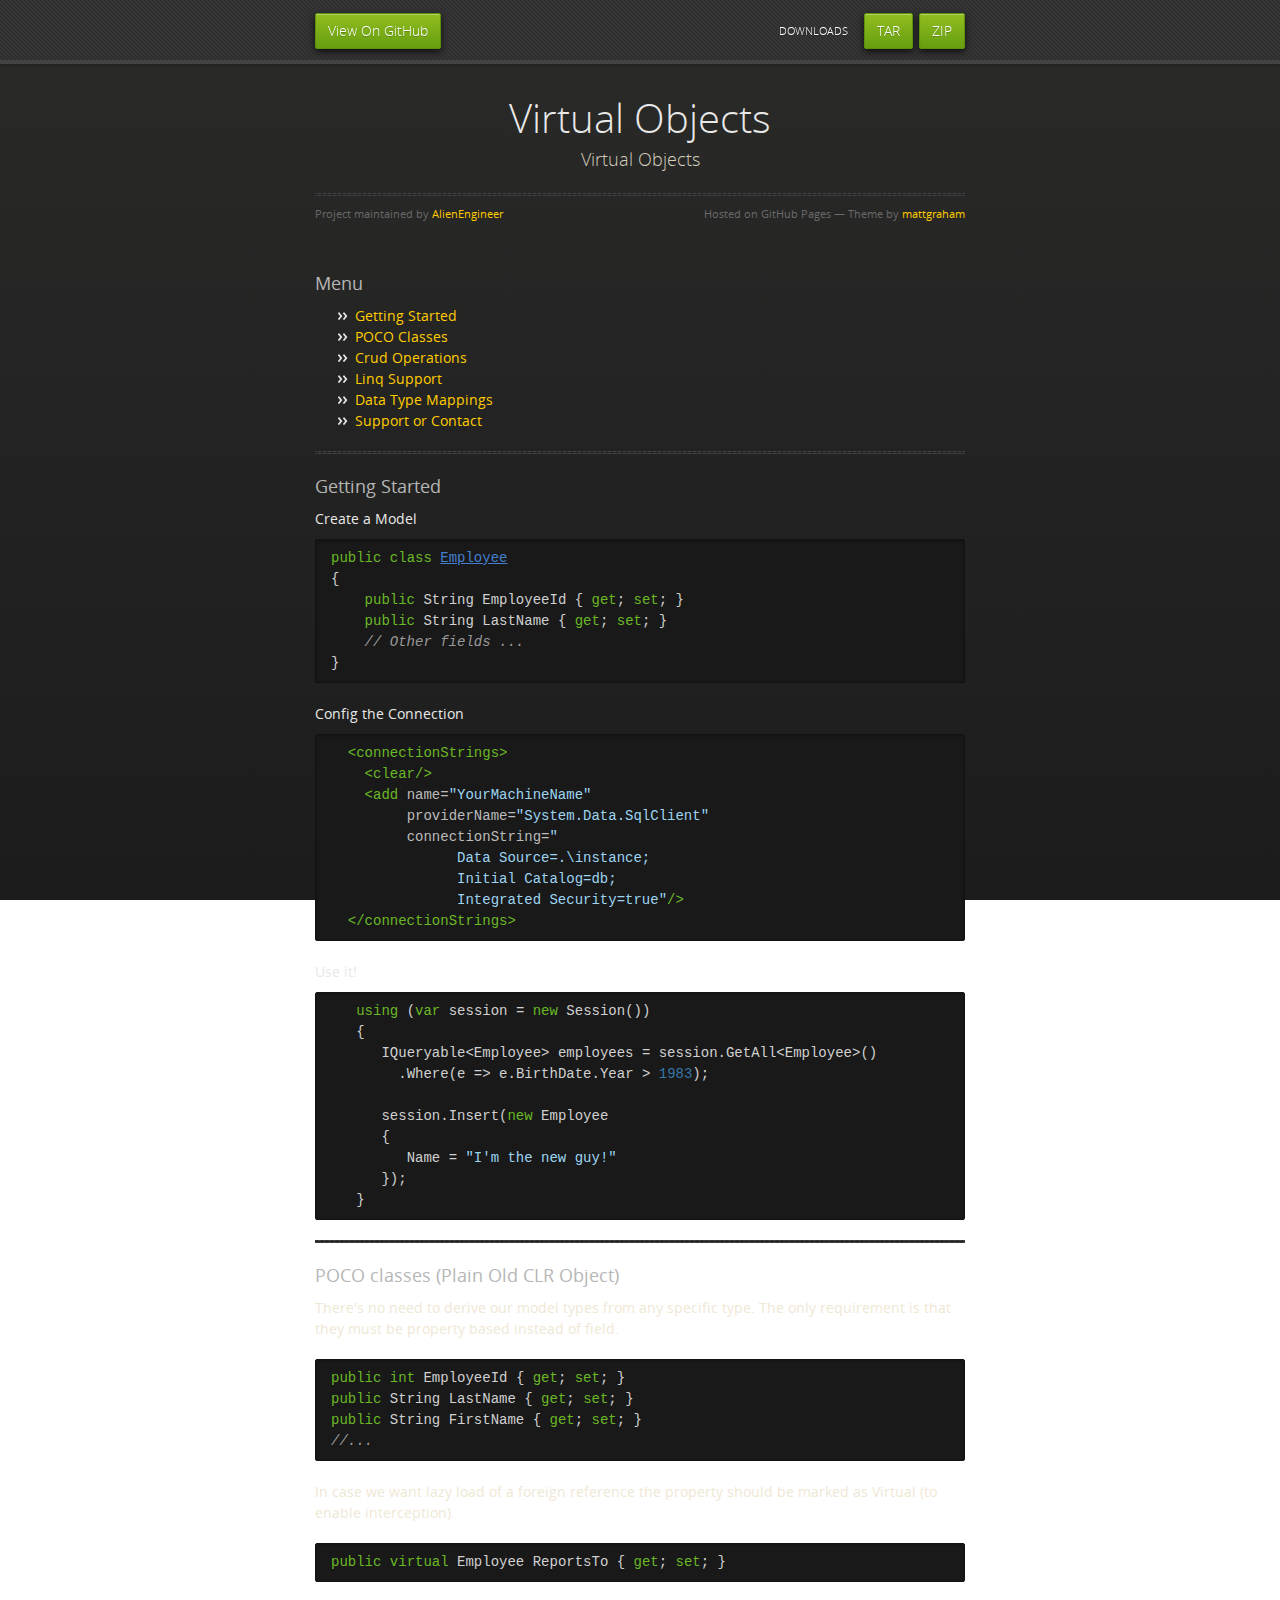
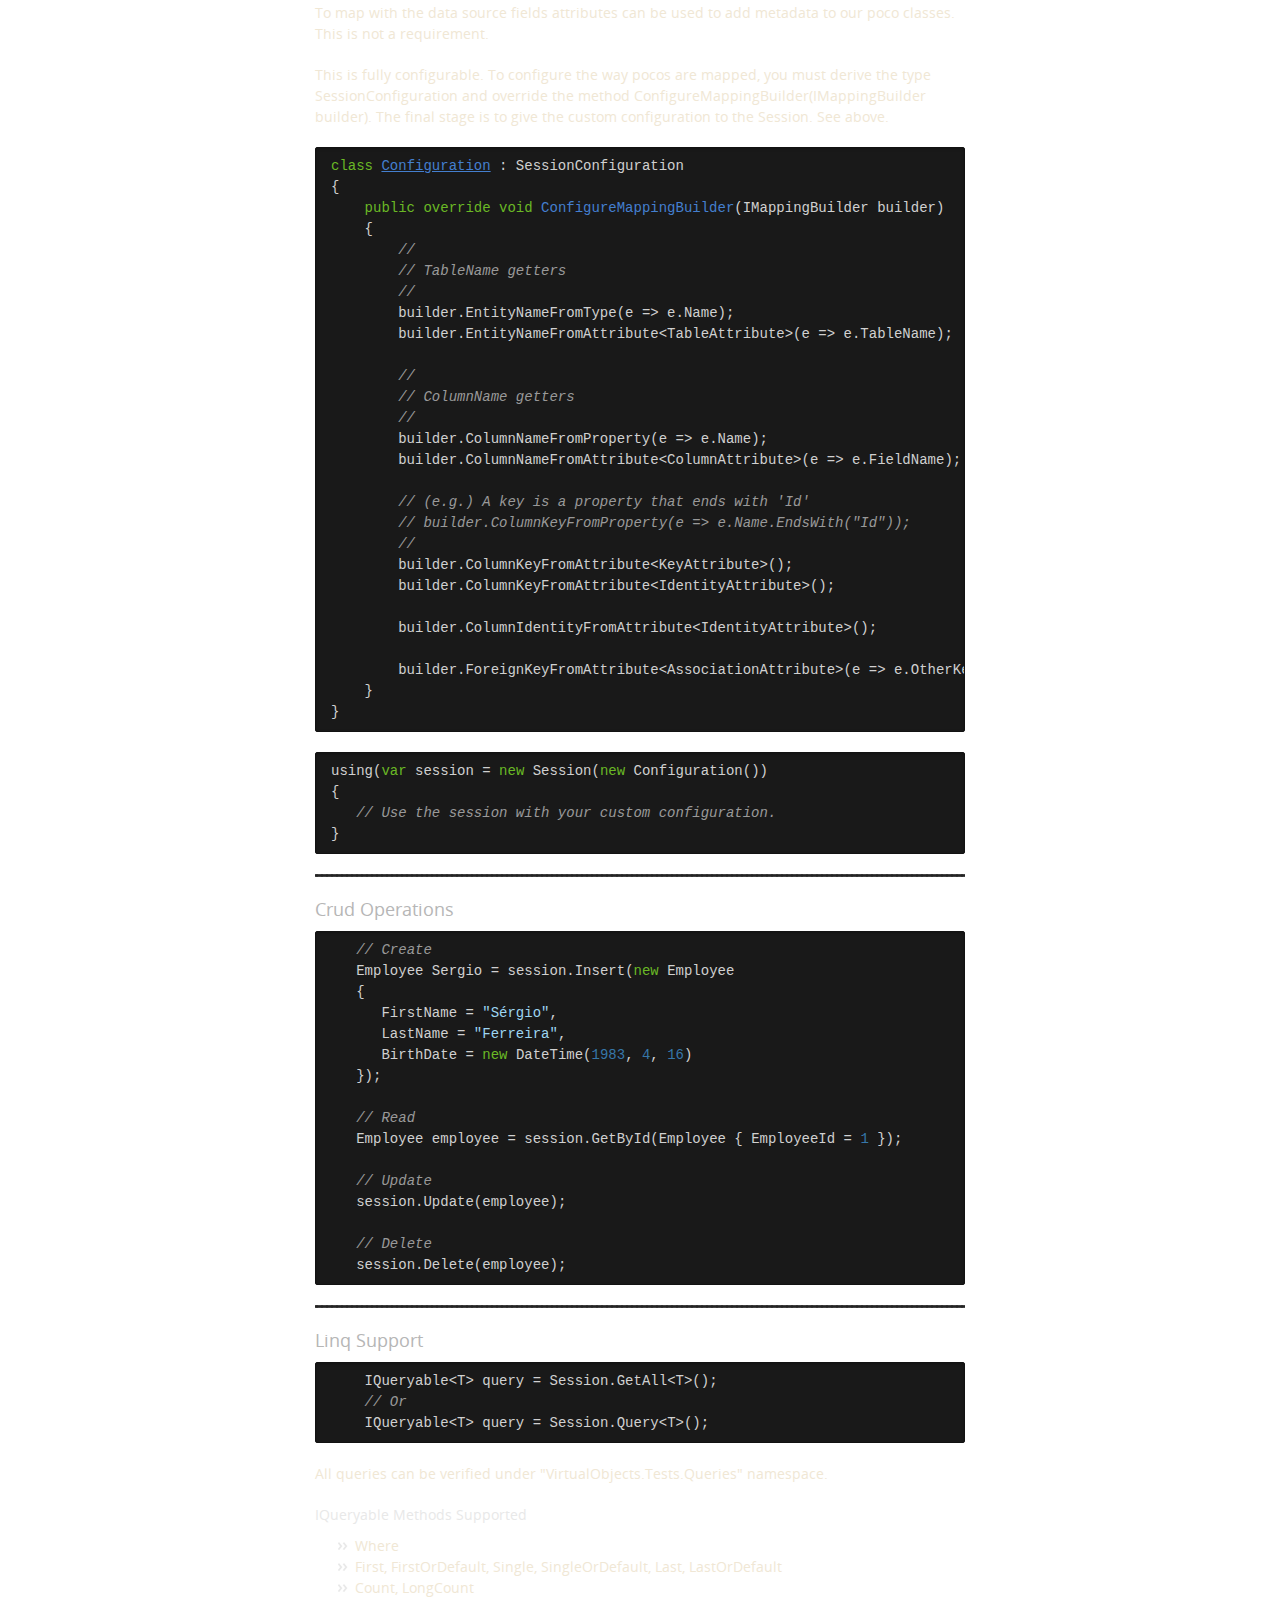
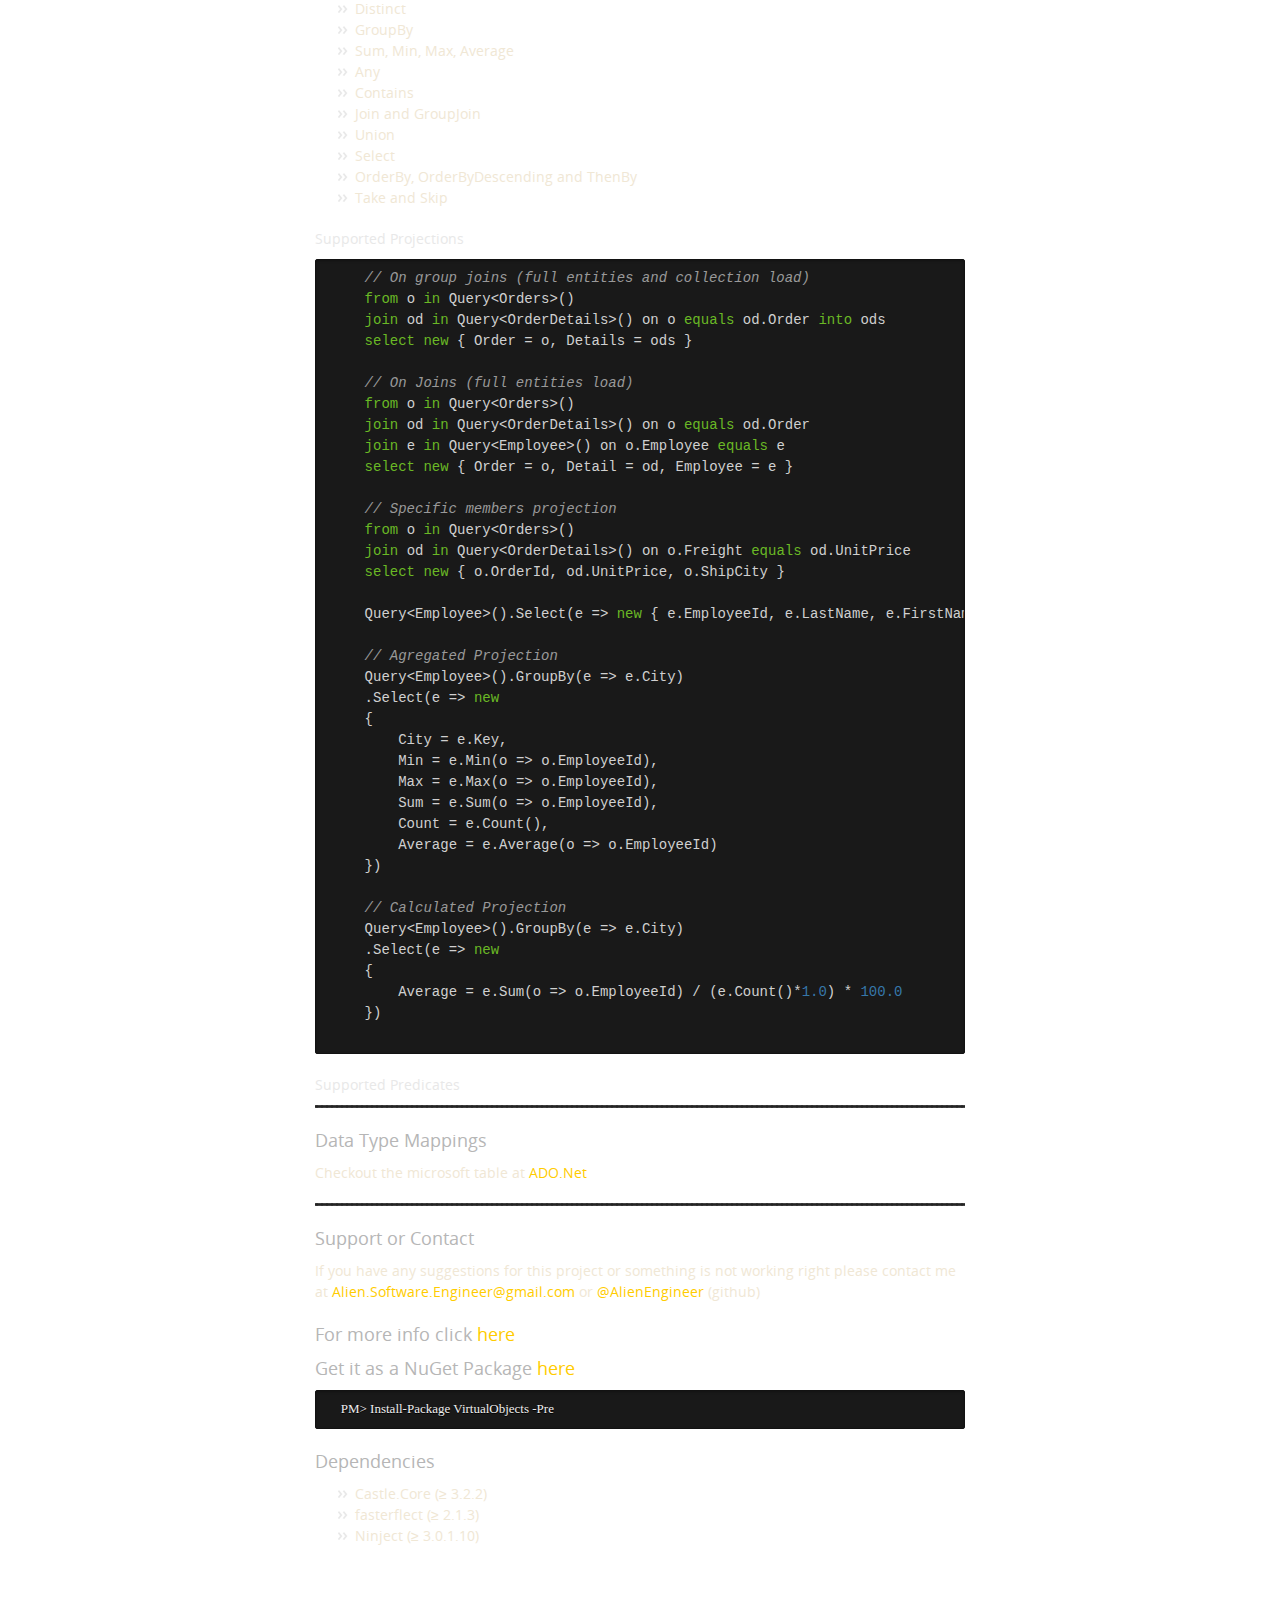
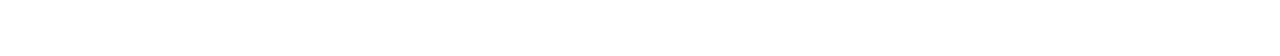
==== index.html @ cbb05847 "Create gh-pages branch via GitHub" ====
<!doctype html>
<html>
  <head>
    <meta charset="utf-8">
    <meta http-equiv="X-UA-Compatible" content="chrome=1">
    <title>Virtual Objects by AlienEngineer</title>
    <link rel="stylesheet" href="stylesheets/styles.css">
    <link rel="stylesheet" href="stylesheets/pygment_trac.css">
    <script src="https://ajax.googleapis.com/ajax/libs/jquery/1.7.1/jquery.min.js"></script>
    <script src="javascripts/respond.js"></script>
    <!--[if lt IE 9]>
      <script src="//html5shiv.googlecode.com/svn/trunk/html5.js"></script>
    <![endif]-->
    <!--[if lt IE 8]>
    <link rel="stylesheet" href="stylesheets/ie.css">
    <![endif]-->
    <meta name="viewport" content="width=device-width, initial-scale=1, user-scalable=no">

  </head>
  <body>
      <div id="header">
        <nav>
          <li class="fork"><a href="https://github.com/AlienEngineer/VirtualObjects">View On GitHub</a></li>
          <li class="downloads"><a href="https://github.com/AlienEngineer/VirtualObjects/zipball/master">ZIP</a></li>
          <li class="downloads"><a href="https://github.com/AlienEngineer/VirtualObjects/tarball/master">TAR</a></li>
          <li class="title">DOWNLOADS</li>
        </nav>
      </div><!-- end header -->

    <div class="wrapper">

      <section>
        <div id="title">
          <h1>Virtual Objects</h1>
          <p>Virtual Objects</p>
          <hr>
          <span class="credits left">Project maintained by <a href="https://github.com/AlienEngineer">AlienEngineer</a></span>
          <span class="credits right">Hosted on GitHub Pages &mdash; Theme by <a href="https://twitter.com/michigangraham">mattgraham</a></span>
        </div>

        <h3>
<a name="menu" class="anchor" href="#menu"><span class="octicon octicon-link"></span></a>Menu</h3>

<ul>
<li><a href="#getting-started">Getting Started</a></li>
<li><a href="#poco-classes-plain-old-clr-object">POCO Classes</a></li>
<li><a href="#crud-operations">Crud Operations</a></li>
<li><a href="#linq-support">Linq Support</a></li>
<li><a href="#data-type-mappings">Data Type Mappings</a></li>
<li><a href="#support-or-contact">Support or Contact</a></li>
</ul><hr><h3>
<a name="getting-started" class="anchor" href="#getting-started"><span class="octicon octicon-link"></span></a>Getting Started</h3>

<h4>
<a name="create-a-model" class="anchor" href="#create-a-model"><span class="octicon octicon-link"></span></a>Create a Model</h4>

<div class="highlight highlight-C#"><pre><span class="k">public</span> <span class="k">class</span> <span class="nc">Employee</span> 
<span class="p">{</span>
    <span class="k">public</span> <span class="n">String</span> <span class="n">EmployeeId</span> <span class="p">{</span> <span class="k">get</span><span class="p">;</span> <span class="k">set</span><span class="p">;</span> <span class="p">}</span>
    <span class="k">public</span> <span class="n">String</span> <span class="n">LastName</span> <span class="p">{</span> <span class="k">get</span><span class="p">;</span> <span class="k">set</span><span class="p">;</span> <span class="p">}</span>
    <span class="c1">// Other fields ...</span>
<span class="p">}</span>
</pre></div>

<h4>
<a name="config-the-connection" class="anchor" href="#config-the-connection"><span class="octicon octicon-link"></span></a>Config the Connection</h4>

<div class="highlight highlight-XML"><pre>  <span class="nt">&lt;connectionStrings&gt;</span>
    <span class="nt">&lt;clear/&gt;</span>
    <span class="nt">&lt;add</span> <span class="na">name=</span><span class="s">"YourMachineName"</span> 
         <span class="na">providerName=</span><span class="s">"System.Data.SqlClient"</span> 
         <span class="na">connectionString=</span><span class="s">"</span>
<span class="s">               Data Source=.\instance;</span>
<span class="s">               Initial Catalog=db;</span>
<span class="s">               Integrated Security=true"</span><span class="nt">/&gt;</span>
  <span class="nt">&lt;/connectionStrings&gt;</span>
</pre></div>

<h4>
<a name="use-it" class="anchor" href="#use-it"><span class="octicon octicon-link"></span></a>Use it!</h4>

<div class="highlight highlight-C#"><pre>   <span class="k">using</span> <span class="p">(</span><span class="kt">var</span> <span class="n">session</span> <span class="p">=</span> <span class="k">new</span> <span class="n">Session</span><span class="p">())</span>
   <span class="p">{</span>
      <span class="n">IQueryable</span><span class="p">&lt;</span><span class="n">Employee</span><span class="p">&gt;</span> <span class="n">employees</span> <span class="p">=</span> <span class="n">session</span><span class="p">.</span><span class="n">GetAll</span><span class="p">&lt;</span><span class="n">Employee</span><span class="p">&gt;()</span>
        <span class="p">.</span><span class="n">Where</span><span class="p">(</span><span class="n">e</span> <span class="p">=&gt;</span> <span class="n">e</span><span class="p">.</span><span class="n">BirthDate</span><span class="p">.</span><span class="n">Year</span> <span class="p">&gt;</span> <span class="m">1983</span><span class="p">);</span>

      <span class="n">session</span><span class="p">.</span><span class="n">Insert</span><span class="p">(</span><span class="k">new</span> <span class="n">Employee</span> 
      <span class="p">{</span>
         <span class="n">Name</span> <span class="p">=</span> <span class="s">"I'm the new guy!"</span>
      <span class="p">});</span>
   <span class="p">}</span>
</pre></div>

<hr><h3>
<a name="poco-classes-plain-old-clr-object" class="anchor" href="#poco-classes-plain-old-clr-object"><span class="octicon octicon-link"></span></a>POCO classes (Plain Old CLR Object)</h3>

<p>There's no need to derive our model types from any specific type. The only requirement is that they must be property based instead of field.</p>

<div class="highlight highlight-C#"><pre><span class="k">public</span> <span class="kt">int</span> <span class="n">EmployeeId</span> <span class="p">{</span> <span class="k">get</span><span class="p">;</span> <span class="k">set</span><span class="p">;</span> <span class="p">}</span>
<span class="k">public</span> <span class="n">String</span> <span class="n">LastName</span> <span class="p">{</span> <span class="k">get</span><span class="p">;</span> <span class="k">set</span><span class="p">;</span> <span class="p">}</span>
<span class="k">public</span> <span class="n">String</span> <span class="n">FirstName</span> <span class="p">{</span> <span class="k">get</span><span class="p">;</span> <span class="k">set</span><span class="p">;</span> <span class="p">}</span>
<span class="c1">//...</span>
</pre></div>

<p>In case we want lazy load of a foreign reference the property should be marked as Virtual (to enable interception).</p>

<div class="highlight highlight-C#"><pre><span class="k">public</span> <span class="k">virtual</span> <span class="n">Employee</span> <span class="n">ReportsTo</span> <span class="p">{</span> <span class="k">get</span><span class="p">;</span> <span class="k">set</span><span class="p">;</span> <span class="p">}</span>
</pre></div>

<p>To map with the data source fields attributes can be used to add metadata to our poco classes. This is not a requirement.</p>

<p>This is fully configurable. To configure the way pocos are mapped, you must derive the type SessionConfiguration and override the method ConfigureMappingBuilder(IMappingBuilder builder). The final stage is to give the custom configuration to the Session. See above.</p>

<div class="highlight highlight-C#"><pre><span class="k">class</span> <span class="nc">Configuration</span> <span class="p">:</span> <span class="n">SessionConfiguration</span>
<span class="p">{</span>    
    <span class="k">public</span> <span class="k">override</span> <span class="k">void</span> <span class="nf">ConfigureMappingBuilder</span><span class="p">(</span><span class="n">IMappingBuilder</span> <span class="n">builder</span><span class="p">)</span>
    <span class="p">{</span>
        <span class="c1">//</span>
        <span class="c1">// TableName getters</span>
        <span class="c1">//</span>
        <span class="n">builder</span><span class="p">.</span><span class="n">EntityNameFromType</span><span class="p">(</span><span class="n">e</span> <span class="p">=&gt;</span> <span class="n">e</span><span class="p">.</span><span class="n">Name</span><span class="p">);</span>
        <span class="n">builder</span><span class="p">.</span><span class="n">EntityNameFromAttribute</span><span class="p">&lt;</span><span class="n">TableAttribute</span><span class="p">&gt;(</span><span class="n">e</span> <span class="p">=&gt;</span> <span class="n">e</span><span class="p">.</span><span class="n">TableName</span><span class="p">);</span>

        <span class="c1">//</span>
        <span class="c1">// ColumnName getters</span>
        <span class="c1">//</span>
        <span class="n">builder</span><span class="p">.</span><span class="n">ColumnNameFromProperty</span><span class="p">(</span><span class="n">e</span> <span class="p">=&gt;</span> <span class="n">e</span><span class="p">.</span><span class="n">Name</span><span class="p">);</span>
        <span class="n">builder</span><span class="p">.</span><span class="n">ColumnNameFromAttribute</span><span class="p">&lt;</span><span class="n">ColumnAttribute</span><span class="p">&gt;(</span><span class="n">e</span> <span class="p">=&gt;</span> <span class="n">e</span><span class="p">.</span><span class="n">FieldName</span><span class="p">);</span>

        <span class="c1">// (e.g.) A key is a property that ends with 'Id'</span>
        <span class="c1">// builder.ColumnKeyFromProperty(e =&gt; e.Name.EndsWith("Id"));</span>
        <span class="c1">//</span>
        <span class="n">builder</span><span class="p">.</span><span class="n">ColumnKeyFromAttribute</span><span class="p">&lt;</span><span class="n">KeyAttribute</span><span class="p">&gt;();</span>
        <span class="n">builder</span><span class="p">.</span><span class="n">ColumnKeyFromAttribute</span><span class="p">&lt;</span><span class="n">IdentityAttribute</span><span class="p">&gt;();</span>

        <span class="n">builder</span><span class="p">.</span><span class="n">ColumnIdentityFromAttribute</span><span class="p">&lt;</span><span class="n">IdentityAttribute</span><span class="p">&gt;();</span>

        <span class="n">builder</span><span class="p">.</span><span class="n">ForeignKeyFromAttribute</span><span class="p">&lt;</span><span class="n">AssociationAttribute</span><span class="p">&gt;(</span><span class="n">e</span> <span class="p">=&gt;</span> <span class="n">e</span><span class="p">.</span><span class="n">OtherKey</span><span class="p">);</span>
    <span class="p">}</span>
<span class="p">}</span>
</pre></div>

<div class="highlight highlight-C#"><pre><span class="n">using</span><span class="p">(</span><span class="kt">var</span> <span class="n">session</span> <span class="p">=</span> <span class="k">new</span> <span class="n">Session</span><span class="p">(</span><span class="k">new</span> <span class="n">Configuration</span><span class="p">())</span>
<span class="p">{</span>
   <span class="c1">// Use the session with your custom configuration.</span>
<span class="p">}</span>
</pre></div>

<hr><h3>
<a name="crud-operations" class="anchor" href="#crud-operations"><span class="octicon octicon-link"></span></a>Crud Operations</h3>

<div class="highlight highlight-C#"><pre>   <span class="c1">// Create</span>
   <span class="n">Employee</span> <span class="n">Sergio</span> <span class="p">=</span> <span class="n">session</span><span class="p">.</span><span class="n">Insert</span><span class="p">(</span><span class="k">new</span> <span class="n">Employee</span> 
   <span class="p">{</span>
      <span class="n">FirstName</span> <span class="p">=</span> <span class="s">"Sérgio"</span><span class="p">,</span>
      <span class="n">LastName</span> <span class="p">=</span> <span class="s">"Ferreira"</span><span class="p">,</span>
      <span class="n">BirthDate</span> <span class="p">=</span> <span class="k">new</span> <span class="n">DateTime</span><span class="p">(</span><span class="m">1983</span><span class="p">,</span> <span class="m">4</span><span class="p">,</span> <span class="m">16</span><span class="p">)</span>
   <span class="p">});</span>   

   <span class="c1">// Read</span>
   <span class="n">Employee</span> <span class="n">employee</span> <span class="p">=</span> <span class="n">session</span><span class="p">.</span><span class="n">GetById</span><span class="p">(</span><span class="n">Employee</span> <span class="p">{</span> <span class="n">EmployeeId</span> <span class="p">=</span> <span class="m">1</span> <span class="p">});</span>

   <span class="c1">// Update</span>
   <span class="n">session</span><span class="p">.</span><span class="n">Update</span><span class="p">(</span><span class="n">employee</span><span class="p">);</span>

   <span class="c1">// Delete</span>
   <span class="n">session</span><span class="p">.</span><span class="n">Delete</span><span class="p">(</span><span class="n">employee</span><span class="p">);</span>
</pre></div>

<hr><h3>
<a name="linq-support" class="anchor" href="#linq-support"><span class="octicon octicon-link"></span></a>Linq Support</h3>

<div class="highlight highlight-C#"><pre>    <span class="n">IQueryable</span><span class="p">&lt;</span><span class="n">T</span><span class="p">&gt;</span> <span class="n">query</span> <span class="p">=</span> <span class="n">Session</span><span class="p">.</span><span class="n">GetAll</span><span class="p">&lt;</span><span class="n">T</span><span class="p">&gt;();</span>
    <span class="c1">// Or</span>
    <span class="n">IQueryable</span><span class="p">&lt;</span><span class="n">T</span><span class="p">&gt;</span> <span class="n">query</span> <span class="p">=</span> <span class="n">Session</span><span class="p">.</span><span class="n">Query</span><span class="p">&lt;</span><span class="n">T</span><span class="p">&gt;();</span>
</pre></div>

<p>All queries can be verified under "VirtualObjects.Tests.Queries" namespace.</p>

<h4>
<a name="iqueryable-methods-supported" class="anchor" href="#iqueryable-methods-supported"><span class="octicon octicon-link"></span></a>IQueryable Methods Supported</h4>

<ul>
<li>Where</li>
<li>First, FirstOrDefault, Single, SingleOrDefault, Last, LastOrDefault</li>
<li>Count, LongCount</li>
<li>Distinct</li>
<li>GroupBy</li>
<li>Sum, Min, Max, Average</li>
<li>Any</li>
<li>Contains</li>
<li>Join and GroupJoin</li>
<li>Union</li>
<li>Select</li>
<li>OrderBy, OrderByDescending and ThenBy</li>
<li>Take and Skip</li>
</ul><h4>
<a name="supported-projections" class="anchor" href="#supported-projections"><span class="octicon octicon-link"></span></a>Supported Projections</h4>

<div class="highlight highlight-C#"><pre>    <span class="c1">// On group joins (full entities and collection load)</span>
    <span class="k">from</span> <span class="n">o</span> <span class="k">in</span> <span class="n">Query</span><span class="p">&lt;</span><span class="n">Orders</span><span class="p">&gt;()</span>
    <span class="k">join</span> <span class="n">od</span> <span class="k">in</span> <span class="n">Query</span><span class="p">&lt;</span><span class="n">OrderDetails</span><span class="p">&gt;()</span> <span class="n">on</span> <span class="n">o</span> <span class="k">equals</span> <span class="n">od</span><span class="p">.</span><span class="n">Order</span> <span class="k">into</span> <span class="n">ods</span>
    <span class="k">select</span> <span class="k">new</span> <span class="p">{</span> <span class="n">Order</span> <span class="p">=</span> <span class="n">o</span><span class="p">,</span> <span class="n">Details</span> <span class="p">=</span> <span class="n">ods</span> <span class="p">}</span>

    <span class="c1">// On Joins (full entities load)</span>
    <span class="k">from</span> <span class="n">o</span> <span class="k">in</span> <span class="n">Query</span><span class="p">&lt;</span><span class="n">Orders</span><span class="p">&gt;()</span>
    <span class="k">join</span> <span class="n">od</span> <span class="k">in</span> <span class="n">Query</span><span class="p">&lt;</span><span class="n">OrderDetails</span><span class="p">&gt;()</span> <span class="n">on</span> <span class="n">o</span> <span class="k">equals</span> <span class="n">od</span><span class="p">.</span><span class="n">Order</span>
    <span class="k">join</span> <span class="n">e</span> <span class="k">in</span> <span class="n">Query</span><span class="p">&lt;</span><span class="n">Employee</span><span class="p">&gt;()</span> <span class="n">on</span> <span class="n">o</span><span class="p">.</span><span class="n">Employee</span> <span class="k">equals</span> <span class="n">e</span>
    <span class="k">select</span> <span class="k">new</span> <span class="p">{</span> <span class="n">Order</span> <span class="p">=</span> <span class="n">o</span><span class="p">,</span> <span class="n">Detail</span> <span class="p">=</span> <span class="n">od</span><span class="p">,</span> <span class="n">Employee</span> <span class="p">=</span> <span class="n">e</span> <span class="p">}</span>

    <span class="c1">// Specific members projection</span>
    <span class="k">from</span> <span class="n">o</span> <span class="k">in</span> <span class="n">Query</span><span class="p">&lt;</span><span class="n">Orders</span><span class="p">&gt;()</span>
    <span class="k">join</span> <span class="n">od</span> <span class="k">in</span> <span class="n">Query</span><span class="p">&lt;</span><span class="n">OrderDetails</span><span class="p">&gt;()</span> <span class="n">on</span> <span class="n">o</span><span class="p">.</span><span class="n">Freight</span> <span class="k">equals</span> <span class="n">od</span><span class="p">.</span><span class="n">UnitPrice</span>
    <span class="k">select</span> <span class="k">new</span> <span class="p">{</span> <span class="n">o</span><span class="p">.</span><span class="n">OrderId</span><span class="p">,</span> <span class="n">od</span><span class="p">.</span><span class="n">UnitPrice</span><span class="p">,</span> <span class="n">o</span><span class="p">.</span><span class="n">ShipCity</span> <span class="p">}</span>

    <span class="n">Query</span><span class="p">&lt;</span><span class="n">Employee</span><span class="p">&gt;().</span><span class="n">Select</span><span class="p">(</span><span class="n">e</span> <span class="p">=&gt;</span> <span class="k">new</span> <span class="p">{</span> <span class="n">e</span><span class="p">.</span><span class="n">EmployeeId</span><span class="p">,</span> <span class="n">e</span><span class="p">.</span><span class="n">LastName</span><span class="p">,</span> <span class="n">e</span><span class="p">.</span><span class="n">FirstName</span> <span class="p">})</span>

    <span class="c1">// Agregated Projection</span>
    <span class="n">Query</span><span class="p">&lt;</span><span class="n">Employee</span><span class="p">&gt;().</span><span class="n">GroupBy</span><span class="p">(</span><span class="n">e</span> <span class="p">=&gt;</span> <span class="n">e</span><span class="p">.</span><span class="n">City</span><span class="p">)</span>
    <span class="p">.</span><span class="n">Select</span><span class="p">(</span><span class="n">e</span> <span class="p">=&gt;</span> <span class="k">new</span>
    <span class="p">{</span>
        <span class="n">City</span> <span class="p">=</span> <span class="n">e</span><span class="p">.</span><span class="n">Key</span><span class="p">,</span> 
        <span class="n">Min</span> <span class="p">=</span> <span class="n">e</span><span class="p">.</span><span class="n">Min</span><span class="p">(</span><span class="n">o</span> <span class="p">=&gt;</span> <span class="n">o</span><span class="p">.</span><span class="n">EmployeeId</span><span class="p">),</span>
        <span class="n">Max</span> <span class="p">=</span> <span class="n">e</span><span class="p">.</span><span class="n">Max</span><span class="p">(</span><span class="n">o</span> <span class="p">=&gt;</span> <span class="n">o</span><span class="p">.</span><span class="n">EmployeeId</span><span class="p">),</span>
        <span class="n">Sum</span> <span class="p">=</span> <span class="n">e</span><span class="p">.</span><span class="n">Sum</span><span class="p">(</span><span class="n">o</span> <span class="p">=&gt;</span> <span class="n">o</span><span class="p">.</span><span class="n">EmployeeId</span><span class="p">),</span>
        <span class="n">Count</span> <span class="p">=</span> <span class="n">e</span><span class="p">.</span><span class="n">Count</span><span class="p">(),</span>
        <span class="n">Average</span> <span class="p">=</span> <span class="n">e</span><span class="p">.</span><span class="n">Average</span><span class="p">(</span><span class="n">o</span> <span class="p">=&gt;</span> <span class="n">o</span><span class="p">.</span><span class="n">EmployeeId</span><span class="p">)</span>
    <span class="p">})</span>

    <span class="c1">// Calculated Projection</span>
    <span class="n">Query</span><span class="p">&lt;</span><span class="n">Employee</span><span class="p">&gt;().</span><span class="n">GroupBy</span><span class="p">(</span><span class="n">e</span> <span class="p">=&gt;</span> <span class="n">e</span><span class="p">.</span><span class="n">City</span><span class="p">)</span>
    <span class="p">.</span><span class="n">Select</span><span class="p">(</span><span class="n">e</span> <span class="p">=&gt;</span> <span class="k">new</span>
    <span class="p">{</span>
        <span class="n">Average</span> <span class="p">=</span> <span class="n">e</span><span class="p">.</span><span class="n">Sum</span><span class="p">(</span><span class="n">o</span> <span class="p">=&gt;</span> <span class="n">o</span><span class="p">.</span><span class="n">EmployeeId</span><span class="p">)</span> <span class="p">/</span> <span class="p">(</span><span class="n">e</span><span class="p">.</span><span class="n">Count</span><span class="p">()*</span><span class="m">1.0</span><span class="p">)</span> <span class="p">*</span> <span class="m">100.0</span>
    <span class="p">})</span>

</pre></div>

<h4>
<a name="supported-predicates" class="anchor" href="#supported-predicates"><span class="octicon octicon-link"></span></a>Supported Predicates</h4>

<hr><h3>
<a name="data-type-mappings" class="anchor" href="#data-type-mappings"><span class="octicon octicon-link"></span></a>Data Type Mappings</h3>

<p>Checkout the microsoft table at <a href="http://msdn.microsoft.com/en-us/library/cc716729.aspx">ADO.Net</a></p>

<hr><h3>
<a name="support-or-contact" class="anchor" href="#support-or-contact"><span class="octicon octicon-link"></span></a>Support or Contact</h3>

<p>If you have any suggestions for this project or something is not working right please contact me at <a href="mailto:Alien.Software.Engineer@gmail.com">Alien.Software.Engineer@gmail.com</a> or <a href="https://github.com/AlienEngineer" class="user-mention">@AlienEngineer</a> (github)</p>

<h3>
<a name="for-more-info-click-here" class="anchor" href="#for-more-info-click-here"><span class="octicon octicon-link"></span></a>For more info click <a href="http://alienengineer.github.com/VirtualObjects/">here</a>
</h3>

<h3>
<a name="get-it-as-a-nuget-package-here" class="anchor" href="#get-it-as-a-nuget-package-here"><span class="octicon octicon-link"></span></a>Get it as a NuGet Package <a href="http://www.nuget.org/packages/VirtualObjects/">here</a>
</h3>

<pre><code>   PM&gt; Install-Package VirtualObjects -Pre
</code></pre>

<h3>
<a name="dependencies" class="anchor" href="#dependencies"><span class="octicon octicon-link"></span></a>Dependencies</h3>

<ul>
<li>Castle.Core       (≥ 3.2.2)</li>
<li>fasterflect       (≥ 2.1.3)</li>
<li>Ninject           (≥ 3.0.1.10)</li>
</ul>
      </section>

    </div>
    <!--[if !IE]><script>fixScale(document);</script><![endif]-->
    
  </body>
</html>
---- stylesheets/styles.css ----
@font-face {
  font-family: 'OpenSansLight';
  src: url("../fonts/OpenSans-Light-webfont.eot");
  src: url("../fonts/OpenSans-Light-webfont.eot?#iefix") format("embedded-opentype"), url("../fonts/OpenSans-Light-webfont.woff") format("woff"), url("../fonts/OpenSans-Light-webfont.ttf") format("truetype"), url("../fonts/OpenSans-Light-webfont.svg#OpenSansLight") format("svg");
  font-weight: normal;
  font-style: normal;
}

@font-face {
  font-family: 'OpenSansLightItalic';
  src: url("../fonts/OpenSans-LightItalic-webfont.eot");
  src: url("../fonts/OpenSans-LightItalic-webfont.eot?#iefix") format("embedded-opentype"), url("../fonts/OpenSans-LightItalic-webfont.woff") format("woff"), url("../fonts/OpenSans-LightItalic-webfont.ttf") format("truetype"), url("../fonts/OpenSans-LightItalic-webfont.svg#OpenSansLightItalic") format("svg");
  font-weight: normal;
  font-style: normal;
}

@font-face {
  font-family: 'OpenSansRegular';
  src: url("../fonts/OpenSans-Regular-webfont.eot");
  src: url("../fonts/OpenSans-Regular-webfont.eot?#iefix") format("embedded-opentype"), url("../fonts/OpenSans-Regular-webfont.woff") format("woff"), url("../fonts/OpenSans-Regular-webfont.ttf") format("truetype"), url("../fonts/OpenSans-Regular-webfont.svg#OpenSansRegular") format("svg");
  font-weight: normal;
  font-style: normal;
  -webkit-font-smoothing: antialiased;
}

@font-face {
  font-family: 'OpenSansItalic';
  src: url("../fonts/OpenSans-Italic-webfont.eot");
  src: url("../fonts/OpenSans-Italic-webfont.eot?#iefix") format("embedded-opentype"), url("../fonts/OpenSans-Italic-webfont.woff") format("woff"), url("../fonts/OpenSans-Italic-webfont.ttf") format("truetype"), url("../fonts/OpenSans-Italic-webfont.svg#OpenSansItalic") format("svg");
  font-weight: normal;
  font-style: normal;
  -webkit-font-smoothing: antialiased;
}

@font-face {
  font-family: 'OpenSansSemibold';
  src: url("../fonts/OpenSans-Semibold-webfont.eot");
  src: url("../fonts/OpenSans-Semibold-webfont.eot?#iefix") format("embedded-opentype"), url("../fonts/OpenSans-Semibold-webfont.woff") format("woff"), url("../fonts/OpenSans-Semibold-webfont.ttf") format("truetype"), url("../fonts/OpenSans-Semibold-webfont.svg#OpenSansSemibold") format("svg");
  font-weight: normal;
  font-style: normal;
  -webkit-font-smoothing: antialiased;
}

@font-face {
  font-family: 'OpenSansSemiboldItalic';
  src: url("../fonts/OpenSans-SemiboldItalic-webfont.eot");
  src: url("../fonts/OpenSans-SemiboldItalic-webfont.eot?#iefix") format("embedded-opentype"), url("../fonts/OpenSans-SemiboldItalic-webfont.woff") format("woff"), url("../fonts/OpenSans-SemiboldItalic-webfont.ttf") format("truetype"), url("../fonts/OpenSans-SemiboldItalic-webfont.svg#OpenSansSemiboldItalic") format("svg");
  font-weight: normal;
  font-style: normal;
  -webkit-font-smoothing: antialiased;
}

@font-face {
  font-family: 'OpenSansBold';
  src: url("../fonts/OpenSans-Bold-webfont.eot");
  src: url("../fonts/OpenSans-Bold-webfont.eot?#iefix") format("embedded-opentype"), url("../fonts/OpenSans-Bold-webfont.woff") format("woff"), url("../fonts/OpenSans-Bold-webfont.ttf") format("truetype"), url("../fonts/OpenSans-Bold-webfont.svg#OpenSansBold") format("svg");
  font-weight: normal;
  font-style: normal;
  -webkit-font-smoothing: antialiased;
}

@font-face {
  font-family: 'OpenSansBoldItalic';
  src: url("../fonts/OpenSans-BoldItalic-webfont.eot");
  src: url("../fonts/OpenSans-BoldItalic-webfont.eot?#iefix") format("embedded-opentype"), url("../fonts/OpenSans-BoldItalic-webfont.woff") format("woff"), url("../fonts/OpenSans-BoldItalic-webfont.ttf") format("truetype"), url("../fonts/OpenSans-BoldItalic-webfont.svg#OpenSansBoldItalic") format("svg");
  font-weight: normal;
  font-style: normal;
  -webkit-font-smoothing: antialiased;
}

/* normalize.css 2012-02-07T12:37 UTC - http://github.com/necolas/normalize.css */
/* =============================================================================
   HTML5 display definitions
   ========================================================================== */
/*
 * Corrects block display not defined in IE6/7/8/9 & FF3
 */
article,
aside,
details,
figcaption,
figure,
footer,
header,
hgroup,
nav,
section,
summary {
  display: block;
}

/*
 * Corrects inline-block display not defined in IE6/7/8/9 & FF3
 */
audio,
canvas,
video {
  display: inline-block;
  *display: inline;
  *zoom: 1;
}

/*
 * Prevents modern browsers from displaying 'audio' without controls
 */
audio:not([controls]) {
  display: none;
}

/*
 * Addresses styling for 'hidden' attribute not present in IE7/8/9, FF3, S4
 * Known issue: no IE6 support
 */
[hidden] {
  display: none;
}

/* =============================================================================
   Base
   ========================================================================== */
/*
 * 1. Corrects text resizing oddly in IE6/7 when body font-size is set using em units
 *    http://clagnut.com/blog/348/#c790
 * 2. Prevents iOS text size adjust after orientation change, without disabling user zoom
 *    www.456bereastreet.com/archive/201012/controlling_text_size_in_safari_for_ios_without_disabling_user_zoom/
 */
html {
  font-size: 100%;
  /* 1 */
  -webkit-text-size-adjust: 100%;
  /* 2 */
  -ms-text-size-adjust: 100%;
  /* 2 */
}

/*
 * Addresses font-family inconsistency between 'textarea' and other form elements.
 */
html,
button,
input,
select,
textarea {
  font-family: sans-serif;
}

/*
 * Addresses margins handled incorrectly in IE6/7
 */
body {
  margin: 0;
}

/* =============================================================================
   Links
   ========================================================================== */
/*
 * Addresses outline displayed oddly in Chrome
 */
a:focus {
  outline: thin dotted;
}

/*
 * Improves readability when focused and also mouse hovered in all browsers
 * people.opera.com/patrickl/experiments/keyboard/test
 */
a:hover,
a:active {
  outline: 0;
}

/* =============================================================================
   Typography
   ========================================================================== */
/*
 * Addresses font sizes and margins set differently in IE6/7
 * Addresses font sizes within 'section' and 'article' in FF4+, Chrome, S5
 */
h1 {
  font-size: 2em;
  margin: 0.67em 0;
}

h2 {
  font-size: 1.5em;
  margin: 0.83em 0;
}

h3 {
  font-size: 1.17em;
  margin: 1em 0;
}

h4 {
  font-size: 1em;
  margin: 1.33em 0;
}

h5 {
  font-size: 0.83em;
  margin: 1.67em 0;
}

h6 {
  font-size: 0.75em;
  margin: 2.33em 0;
}

/*
 * Addresses styling not present in IE7/8/9, S5, Chrome
 */
abbr[title] {
  border-bottom: 1px dotted;
}

/*
 * Addresses style set to 'bolder' in FF3+, S4/5, Chrome
*/
b,
strong {
  font-weight: bold;
}

blockquote {
  margin: 1em 40px;
}

/*
 * Addresses styling not present in S5, Chrome
 */
dfn {
  font-style: italic;
}

/*
 * Addresses styling not present in IE6/7/8/9
 */
mark {
  background: #ff0;
  color: #000;
}

/*
 * Addresses margins set differently in IE6/7
 */
p,
pre {
  margin: 1em 0;
}

/*
 * Corrects font family set oddly in IE6, S4/5, Chrome
 * en.wikipedia.org/wiki/User:Davidgothberg/Test59
 */
pre,
code,
kbd,
samp {
  font-family: monospace, serif;
  _font-family: 'courier new', monospace;
  font-size: 1em;
}

/*
 * 1. Addresses CSS quotes not supported in IE6/7
 * 2. Addresses quote property not supported in S4
 */
/* 1 */
q {
  quotes: none;
}

/* 2 */
q:before,
q:after {
  content: '';
  content: none;
}

small {
  font-size: 75%;
}

/*
 * Prevents sub and sup affecting line-height in all browsers
 * gist.github.com/413930
 */
sub,
sup {
  font-size: 75%;
  line-height: 0;
  position: relative;
  vertical-align: baseline;
}

sup {
  top: -0.5em;
}

sub {
  bottom: -0.25em;
}

/* =============================================================================
   Lists
   ========================================================================== */
/*
 * Addresses margins set differently in IE6/7
 */
dl,
menu,
ol,
ul {
  margin: 1em 0;
}

dd {
  margin: 0 0 0 40px;
}

/*
 * Addresses paddings set differently in IE6/7
 */
menu,
ol,
ul {
  padding: 0 0 0 40px;
}

/*
 * Corrects list images handled incorrectly in IE7
 */
nav ul,
nav ol {
  list-style: none;
  list-style-image: none;
}

/* =============================================================================
   Embedded content
   ========================================================================== */
/*
 * 1. Removes border when inside 'a' element in IE6/7/8/9, FF3
 * 2. Improves image quality when scaled in IE7
 *    code.flickr.com/blog/2008/11/12/on-ui-quality-the-little-things-client-side-image-resizing/
 */
img {
  border: 0;
  /* 1 */
  -ms-interpolation-mode: bicubic;
  /* 2 */
}

/*
 * Corrects overflow displayed oddly in IE9
 */
svg:not(:root) {
  overflow: hidden;
}

/* =============================================================================
   Figures
   ========================================================================== */
/*
 * Addresses margin not present in IE6/7/8/9, S5, O11
 */
figure {
  margin: 0;
}

/* =============================================================================
   Forms
   ========================================================================== */
/*
 * Corrects margin displayed oddly in IE6/7
 */
form {
  margin: 0;
}

/*
 * Define consistent border, margin, and padding
 */
fieldset {
  border: 1px solid #c0c0c0;
  margin: 0 2px;
  padding: 0.35em 0.625em 0.75em;
}

/*
 * 1. Corrects color not being inherited in IE6/7/8/9
 * 2. Corrects text not wrapping in FF3 
 * 3. Corrects alignment displayed oddly in IE6/7
 */
legend {
  border: 0;
  /* 1 */
  padding: 0;
  white-space: normal;
  /* 2 */
  *margin-left: -7px;
  /* 3 */
}

/*
 * 1. Corrects font size not being inherited in all browsers
 * 2. Addresses margins set differently in IE6/7, FF3+, S5, Chrome
 * 3. Improves appearance and consistency in all browsers
 */
button,
input,
select,
textarea {
  font-size: 100%;
  /* 1 */
  margin: 0;
  /* 2 */
  vertical-align: baseline;
  /* 3 */
  *vertical-align: middle;
  /* 3 */
}

/*
 * Addresses FF3/4 setting line-height on 'input' using !important in the UA stylesheet
 */
button,
input {
  line-height: normal;
  /* 1 */
}

/*
 * 1. Improves usability and consistency of cursor style between image-type 'input' and others
 * 2. Corrects inability to style clickable 'input' types in iOS
 * 3. Removes inner spacing in IE7 without affecting normal text inputs
 *    Known issue: inner spacing remains in IE6
 */
button,
input[type="button"],
input[type="reset"],
input[type="submit"] {
  cursor: pointer;
  /* 1 */
  -webkit-appearance: button;
  /* 2 */
  *overflow: visible;
  /* 3 */
}

/*
 * Re-set default cursor for disabled elements
 */
button[disabled],
input[disabled] {
  cursor: default;
}

/*
 * 1. Addresses box sizing set to content-box in IE8/9
 * 2. Removes excess padding in IE8/9
 * 3. Removes excess padding in IE7
      Known issue: excess padding remains in IE6
 */
input[type="checkbox"],
input[type="radio"] {
  box-sizing: border-box;
  /* 1 */
  padding: 0;
  /* 2 */
  *height: 13px;
  /* 3 */
  *width: 13px;
  /* 3 */
}

/*
 * 1. Addresses appearance set to searchfield in S5, Chrome
 * 2. Addresses box-sizing set to border-box in S5, Chrome (include -moz to future-proof)
 */
input[type="search"] {
  -webkit-appearance: textfield;
  /* 1 */
  -moz-box-sizing: content-box;
  -webkit-box-sizing: content-box;
  /* 2 */
  box-sizing: content-box;
}

/*
 * Removes inner padding and search cancel button in S5, Chrome on OS X
 */
input[type="search"]::-webkit-search-decoration,
input[type="search"]::-webkit-search-cancel-button {
  -webkit-appearance: none;
}

/*
 * Removes inner padding and border in FF3+
 * www.sitepen.com/blog/2008/05/14/the-devils-in-the-details-fixing-dojos-toolbar-buttons/
 */
button::-moz-focus-inner,
input::-moz-focus-inner {
  border: 0;
  padding: 0;
}

/*
 * 1. Removes default vertical scrollbar in IE6/7/8/9
 * 2. Improves readability and alignment in all browsers
 */
textarea {
  overflow: auto;
  /* 1 */
  vertical-align: top;
  /* 2 */
}

/* =============================================================================
   Tables
   ========================================================================== */
/*
 * Remove most spacing between table cells
 */
table {
  border-collapse: collapse;
  border-spacing: 0;
}

body {
  padding: 0px 0 20px 0px;
  margin: 0px;
  font: 14px/1.5 "OpenSansRegular", "Helvetica Neue", Helvetica, Arial, sans-serif;
  color: #f0e7d5;
  font-weight: normal;
  background: #252525;
  background-attachment: fixed !important;
  background: -webkit-gradient(linear, 50% 0%, 50% 100%, color-stop(0%, #2a2a29), color-stop(100%, #1c1c1c));
  background: -webkit-linear-gradient(#2a2a29, #1c1c1c);
  background: -moz-linear-gradient(#2a2a29, #1c1c1c);
  background: -o-linear-gradient(#2a2a29, #1c1c1c);
  background: -ms-linear-gradient(#2a2a29, #1c1c1c);
  background: linear-gradient(#2a2a29, #1c1c1c);
}

h1, h2, h3, h4, h5, h6 {
  color: #e8e8e8;
  margin: 0 0 10px;
  font-family: 'OpenSansRegular', "Helvetica Neue", Helvetica, Arial, sans-serif;
  font-weight: normal;
}

p, ul, ol, table, pre, dl {
  margin: 0 0 20px;
}

h1, h2, h3 {
  line-height: 1.1;
}

h1 {
  font-size: 28px;
}

h2 {
  font-size: 24px;
}

h4, h5, h6 {
  color: #e8e8e8;
}

h3 {
  font-size: 18px;
  line-height: 24px;
  font-family: 'OpenSansRegular', "Helvetica Neue", Helvetica, Arial, sans-serif !important;
  font-weight: normal;
  color: #b6b6b6;
}

a {
  color: #ffcc00;
  font-weight: 400;
  text-decoration: none;
}
a:hover {
  color: #ffeb9b;
}

a small {
  font-size: 11px;
  color: #666;
  margin-top: -0.6em;
  display: block;
}

ul {
  list-style-image: url("../images/bullet.png");
}

strong {
  font-family: 'OpenSansBold', "Helvetica Neue", Helvetica, Arial, sans-serif !important;
  font-weight: normal;
}

.wrapper {
  max-width: 650px;
  margin: 0 auto;
  position: relative;
  padding: 0 20px;
}

section img {
  max-width: 100%;
}

blockquote {
  border-left: 3px solid #ffcc00;
  margin: 0;
  padding: 0 0 0 20px;
  font-style: italic;
}

code {
  font-family: "Lucida Sans", Monaco, Bitstream Vera Sans Mono, Lucida Console, Terminal;
  color: #efefef;
  font-size: 13px;
  margin: 0 4px;
  padding: 4px 6px;
  -moz-border-radius: 2px;
  -webkit-border-radius: 2px;
  -o-border-radius: 2px;
  -ms-border-radius: 2px;
  -khtml-border-radius: 2px;
  border-radius: 2px;
}

pre {
  padding: 8px 15px;
  background: #191919;
  -moz-border-radius: 2px;
  -webkit-border-radius: 2px;
  -o-border-radius: 2px;
  -ms-border-radius: 2px;
  -khtml-border-radius: 2px;
  border-radius: 2px;
  border: 1px solid #121212;
  -moz-box-shadow: inset 0 1px 3px rgba(0, 0, 0, 0.3);
  -webkit-box-shadow: inset 0 1px 3px rgba(0, 0, 0, 0.3);
  -o-box-shadow: inset 0 1px 3px rgba(0, 0, 0, 0.3);
  box-shadow: inset 0 1px 3px rgba(0, 0, 0, 0.3);
  overflow: auto;
  overflow-y: hidden;
}
pre code {
  color: #efefef;
  text-shadow: 0px 1px 0px #000;
  margin: 0;
  padding: 0;
}

table {
  width: 100%;
  border-collapse: collapse;
}

th {
  text-align: left;
  padding: 5px 10px;
  border-bottom: 1px solid #434343;
  color: #b6b6b6;
  font-family: 'OpenSansSemibold', "Helvetica Neue", Helvetica, Arial, sans-serif !important;
  font-weight: normal;
}

td {
  text-align: left;
  padding: 5px 10px;
  border-bottom: 1px solid #434343;
}

hr {
  border: 0;
  outline: none;
  height: 3px;
  background: transparent url("../images/hr.gif") center center repeat-x;
  margin: 0 0 20px;
}

dt {
  color: #F0E7D5;
  font-family: 'OpenSansSemibold', "Helvetica Neue", Helvetica, Arial, sans-serif !important;
  font-weight: normal;
}

#header {
  z-index: 100;
  left: 0;
  top: 0px;
  height: 60px;
  width: 100%;
  position: fixed;
  background: url(../images/nav-bg.gif) #353535;
  border-bottom: 4px solid #434343;
  -moz-box-shadow: 0px 1px 3px rgba(0, 0, 0, 0.25);
  -webkit-box-shadow: 0px 1px 3px rgba(0, 0, 0, 0.25);
  -o-box-shadow: 0px 1px 3px rgba(0, 0, 0, 0.25);
  box-shadow: 0px 1px 3px rgba(0, 0, 0, 0.25);
}
#header nav {
  max-width: 650px;
  margin: 0 auto;
  padding: 0 10px;
  background: blue;
  margin: 6px auto;
}
#header nav li {
  font-family: 'OpenSansLight', "Helvetica Neue", Helvetica, Arial, sans-serif;
  font-weight: normal;
  list-style: none;
  display: inline;
  color: white;
  line-height: 50px;
  text-shadow: 0px 1px 0px rgba(0, 0, 0, 0.2);
  font-size: 14px;
}
#header nav li a {
  color: white;
  border: 1px solid #5d910b;
  background: -webkit-gradient(linear, 50% 0%, 50% 100%, color-stop(0%, #93bd20), color-stop(100%, #659e10));
  background: -webkit-linear-gradient(#93bd20, #659e10);
  background: -moz-linear-gradient(#93bd20, #659e10);
  background: -o-linear-gradient(#93bd20, #659e10);
  background: -ms-linear-gradient(#93bd20, #659e10);
  background: linear-gradient(#93bd20, #659e10);
  -moz-border-radius: 2px;
  -webkit-border-radius: 2px;
  -o-border-radius: 2px;
  -ms-border-radius: 2px;
  -khtml-border-radius: 2px;
  border-radius: 2px;
  -moz-box-shadow: inset 0px 1px 0px rgba(255, 255, 255, 0.3), 0px 3px 7px rgba(0, 0, 0, 0.7);
  -webkit-box-shadow: inset 0px 1px 0px rgba(255, 255, 255, 0.3), 0px 3px 7px rgba(0, 0, 0, 0.7);
  -o-box-shadow: inset 0px 1px 0px rgba(255, 255, 255, 0.3), 0px 3px 7px rgba(0, 0, 0, 0.7);
  box-shadow: inset 0px 1px 0px rgba(255, 255, 255, 0.3), 0px 3px 7px rgba(0, 0, 0, 0.7);
  background-color: #93bd20;
  padding: 10px 12px;
  margin-top: 6px;
  line-height: 14px;
  font-size: 14px;
  display: inline-block;
  text-align: center;
}
#header nav li a:hover {
  background: -webkit-gradient(linear, 50% 0%, 50% 100%, color-stop(0%, #749619), color-stop(100%, #527f0e));
  background: -webkit-linear-gradient(#749619, #527f0e);
  background: -moz-linear-gradient(#749619, #527f0e);
  background: -o-linear-gradient(#749619, #527f0e);
  background: -ms-linear-gradient(#749619, #527f0e);
  background: linear-gradient(#749619, #527f0e);
  background-color: #659e10;
  border: 1px solid #527f0e;
  -moz-box-shadow: inset 0px 1px 1px rgba(0, 0, 0, 0.2), 0px 1px 0px rgba(0, 0, 0, 0);
  -webkit-box-shadow: inset 0px 1px 1px rgba(0, 0, 0, 0.2), 0px 1px 0px rgba(0, 0, 0, 0);
  -o-box-shadow: inset 0px 1px 1px rgba(0, 0, 0, 0.2), 0px 1px 0px rgba(0, 0, 0, 0);
  box-shadow: inset 0px 1px 1px rgba(0, 0, 0, 0.2), 0px 1px 0px rgba(0, 0, 0, 0);
}
#header nav li.fork {
  float: left;
  margin-left: 0px;
}
#header nav li.downloads {
  float: right;
  margin-left: 6px;
}
#header nav li.title {
  float: right;
  margin-right: 10px;
  font-size: 11px;
}

section {
  max-width: 650px;
  padding: 30px 0px 50px 0px;
  margin: 20px 0;
  margin-top: 70px;
}
section #title {
  border: 0;
  outline: none;
  margin: 0 0 50px 0;
  padding: 0 0 5px 0;
}
section #title h1 {
  font-family: 'OpenSansLight', "Helvetica Neue", Helvetica, Arial, sans-serif;
  font-weight: normal;
  font-size: 40px;
  text-align: center;
  line-height: 36px;
}
section #title p {
  color: #d7cfbe;
  font-family: 'OpenSansLight', "Helvetica Neue", Helvetica, Arial, sans-serif;
  font-weight: normal;
  font-size: 18px;
  text-align: center;
}
section #title .credits {
  font-size: 11px;
  font-family: 'OpenSansRegular', "Helvetica Neue", Helvetica, Arial, sans-serif;
  font-weight: normal;
  color: #696969;
  margin-top: -10px;
}
section #title .credits.left {
  float: left;
}
section #title .credits.right {
  float: right;
}

@media print, screen and (max-width: 720px) {
  #title .credits {
    display: block;
    width: 100%;
    line-height: 30px;
    text-align: center;
  }
  #title .credits .left {
    float: none;
    display: block;
  }
  #title .credits .right {
    float: none;
    display: block;
  }
}
@media print, screen and (max-width: 480px) {
  #header {
    margin-top: -20px;
  }

  section {
    margin-top: 40px;
  }

  nav {
    display: none;
  }
}
---- stylesheets/pygment_trac.css ----
.highlight .hll { background-color: #404040 }
.highlight  { color: #d0d0d0 }
.highlight .c { color: #999999; font-style: italic } /* Comment */
.highlight .err { color: #a61717; background-color: #e3d2d2 } /* Error */
.highlight .g { color: #d0d0d0 } /* Generic */
.highlight .k { color: #6ab825; font-weight: normal } /* Keyword */
.highlight .l { color: #d0d0d0 } /* Literal */
.highlight .n { color: #d0d0d0 } /* Name */
.highlight .o { color: #d0d0d0 } /* Operator */
.highlight .x { color: #d0d0d0 } /* Other */
.highlight .p { color: #d0d0d0 } /* Punctuation */
.highlight .cm { color: #999999; font-style: italic } /* Comment.Multiline */
.highlight .cp { color: #cd2828; font-weight: normal } /* Comment.Preproc */
.highlight .c1 { color: #999999; font-style: italic } /* Comment.Single */
.highlight .cs { color: #e50808; font-weight: normal; background-color: #520000 } /* Comment.Special */
.highlight .gd { color: #d22323 } /* Generic.Deleted */
.highlight .ge { color: #d0d0d0; font-style: italic } /* Generic.Emph */
.highlight .gr { color: #d22323 } /* Generic.Error */
.highlight .gh { color: #ffffff; font-weight: normal } /* Generic.Heading */
.highlight .gi { color: #589819 } /* Generic.Inserted */
.highlight .go { color: #cccccc } /* Generic.Output */
.highlight .gp { color: #aaaaaa } /* Generic.Prompt */
.highlight .gs { color: #d0d0d0; font-weight: normal } /* Generic.Strong */
.highlight .gu { color: #ffffff; text-decoration: underline } /* Generic.Subheading */
.highlight .gt { color: #d22323 } /* Generic.Traceback */
.highlight .kc { color: #6ab825; font-weight: normal } /* Keyword.Constant */
.highlight .kd { color: #6ab825; font-weight: normal } /* Keyword.Declaration */
.highlight .kn { color: #6ab825; font-weight: normal } /* Keyword.Namespace */
.highlight .kp { color: #6ab825 } /* Keyword.Pseudo */
.highlight .kr { color: #6ab825; font-weight: normal } /* Keyword.Reserved */
.highlight .kt { color: #6ab825; font-weight: normal } /* Keyword.Type */
.highlight .ld { color: #d0d0d0 } /* Literal.Date */
.highlight .m { color: #3677a9 } /* Literal.Number */
.highlight .s { color: #9dd5f1 } /* Literal.String */
.highlight .na { color: #bbbbbb } /* Name.Attribute */
.highlight .nb { color: #24909d } /* Name.Builtin */
.highlight .nc { color: #447fcf; text-decoration: underline } /* Name.Class */
.highlight .no { color: #40ffff } /* Name.Constant */
.highlight .nd { color: #ffa500 } /* Name.Decorator */
.highlight .ni { color: #d0d0d0 } /* Name.Entity */
.highlight .ne { color: #bbbbbb } /* Name.Exception */
.highlight .nf { color: #447fcf } /* Name.Function */
.highlight .nl { color: #d0d0d0 } /* Name.Label */
.highlight .nn { color: #447fcf; text-decoration: underline } /* Name.Namespace */
.highlight .nx { color: #d0d0d0 } /* Name.Other */
.highlight .py { color: #d0d0d0 } /* Name.Property */
.highlight .nt { color: #6ab825;} /* Name.Tag */
.highlight .nv { color: #40ffff } /* Name.Variable */
.highlight .ow { color: #6ab825; font-weight: normal } /* Operator.Word */
.highlight .w { color: #666666 } /* Text.Whitespace */
.highlight .mf { color: #3677a9 } /* Literal.Number.Float */
.highlight .mh { color: #3677a9 } /* Literal.Number.Hex */
.highlight .mi { color: #3677a9 } /* Literal.Number.Integer */
.highlight .mo { color: #3677a9 } /* Literal.Number.Oct */
.highlight .sb { color: #9dd5f1 } /* Literal.String.Backtick */
.highlight .sc { color: #9dd5f1 } /* Literal.String.Char */
.highlight .sd { color: #9dd5f1 } /* Literal.String.Doc */
.highlight .s2 { color: #9dd5f1 } /* Literal.String.Double */
.highlight .se { color: #9dd5f1 } /* Literal.String.Escape */
.highlight .sh { color: #9dd5f1 } /* Literal.String.Heredoc */
.highlight .si { color: #9dd5f1 } /* Literal.String.Interpol */
.highlight .sx { color: #ffa500 } /* Literal.String.Other */
.highlight .sr { color: #9dd5f1 } /* Literal.String.Regex */
.highlight .s1 { color: #9dd5f1 } /* Literal.String.Single */
.highlight .ss { color: #9dd5f1 } /* Literal.String.Symbol */
.highlight .bp { color: #24909d } /* Name.Builtin.Pseudo */
.highlight .vc { color: #40ffff } /* Name.Variable.Class */
.highlight .vg { color: #40ffff } /* Name.Variable.Global */
.highlight .vi { color: #40ffff } /* Name.Variable.Instance */
.highlight .il { color: #3677a9 } /* Literal.Number.Integer.Long */
---- stylesheets/ie.css ----
nav {
  display: none;
}
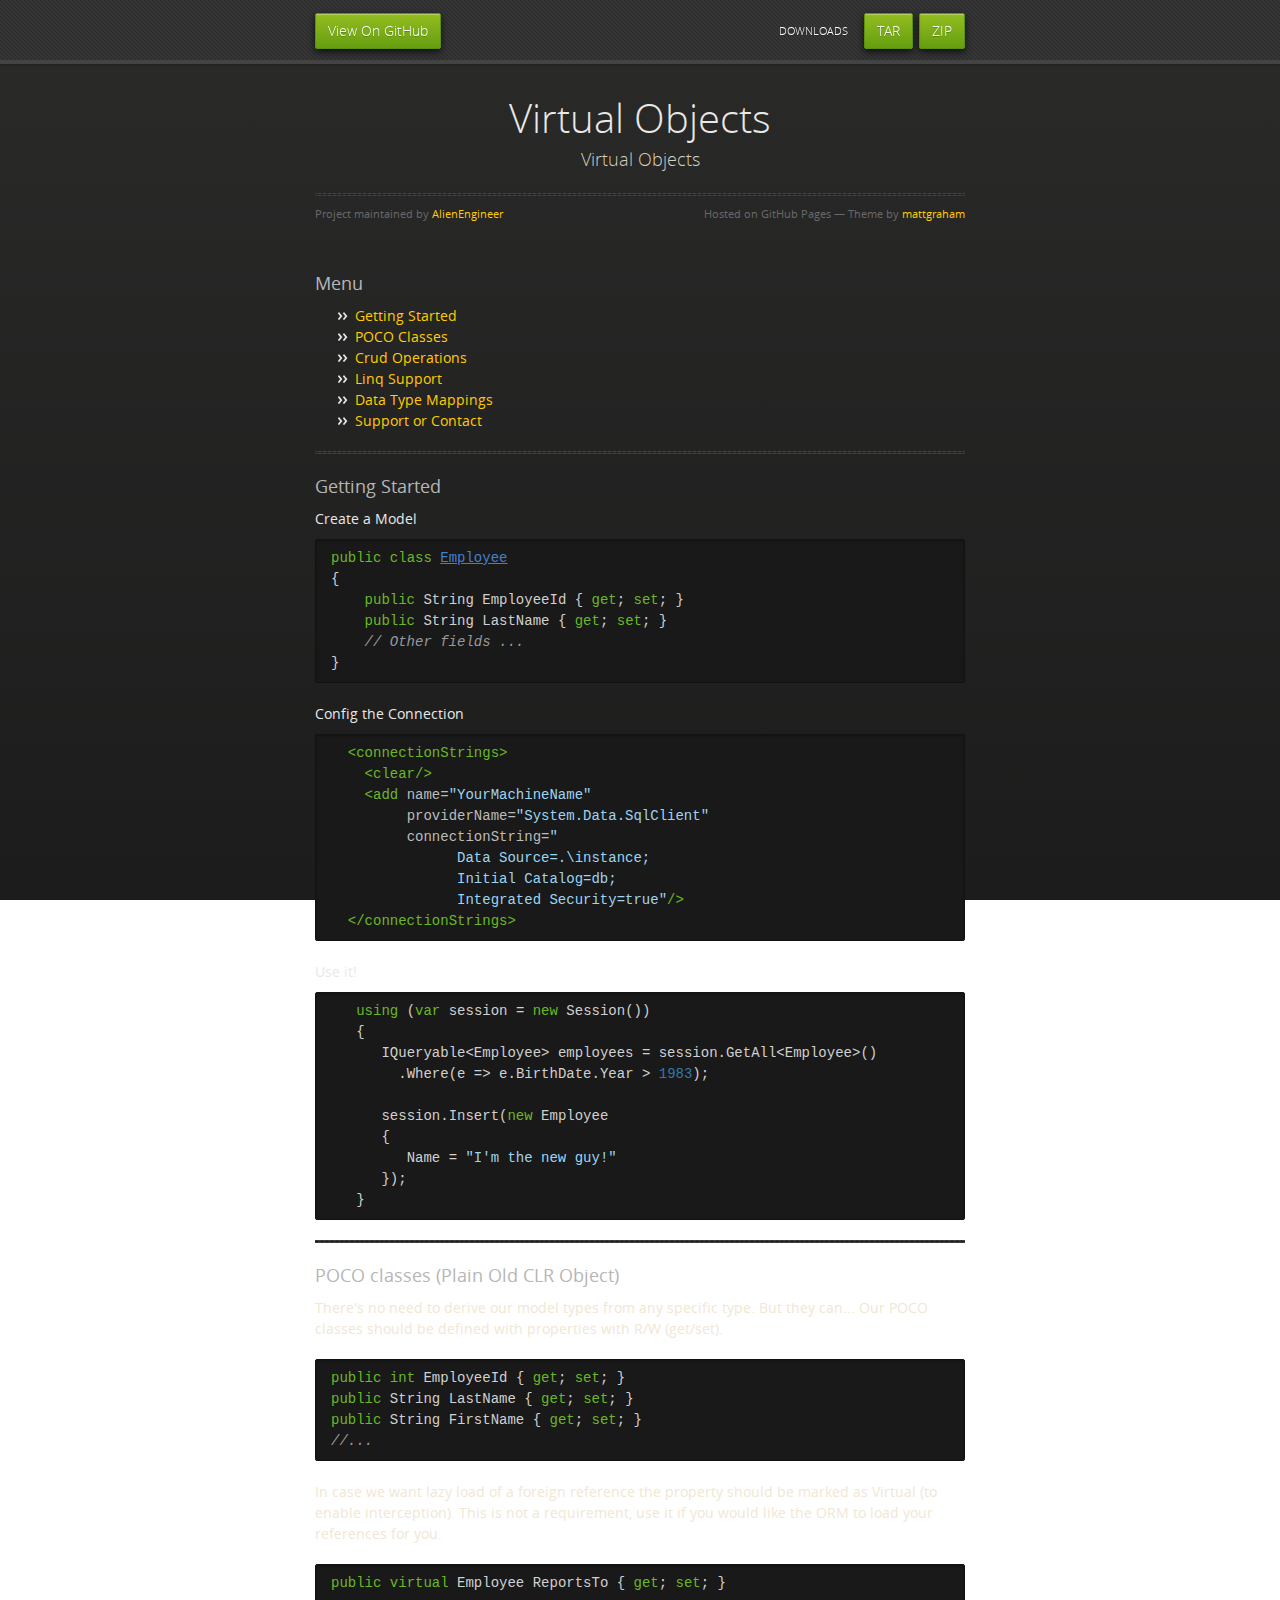
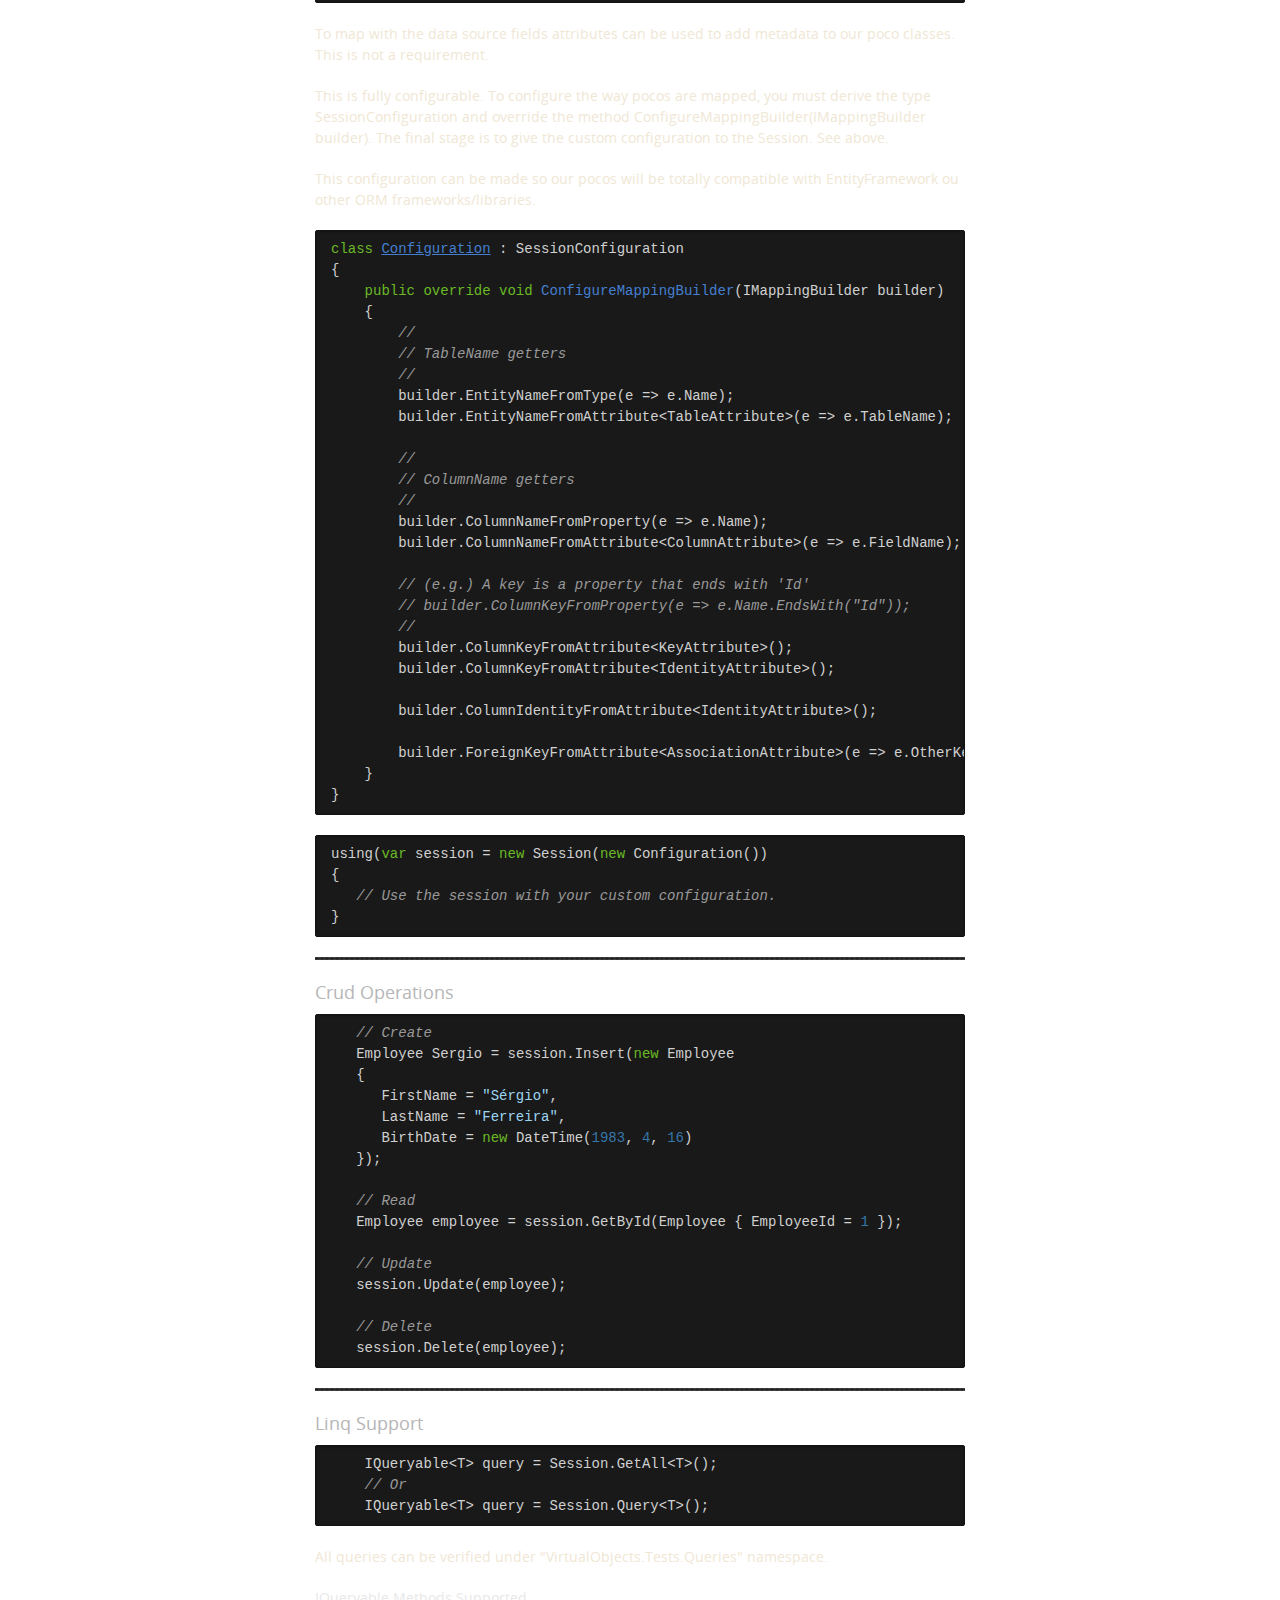
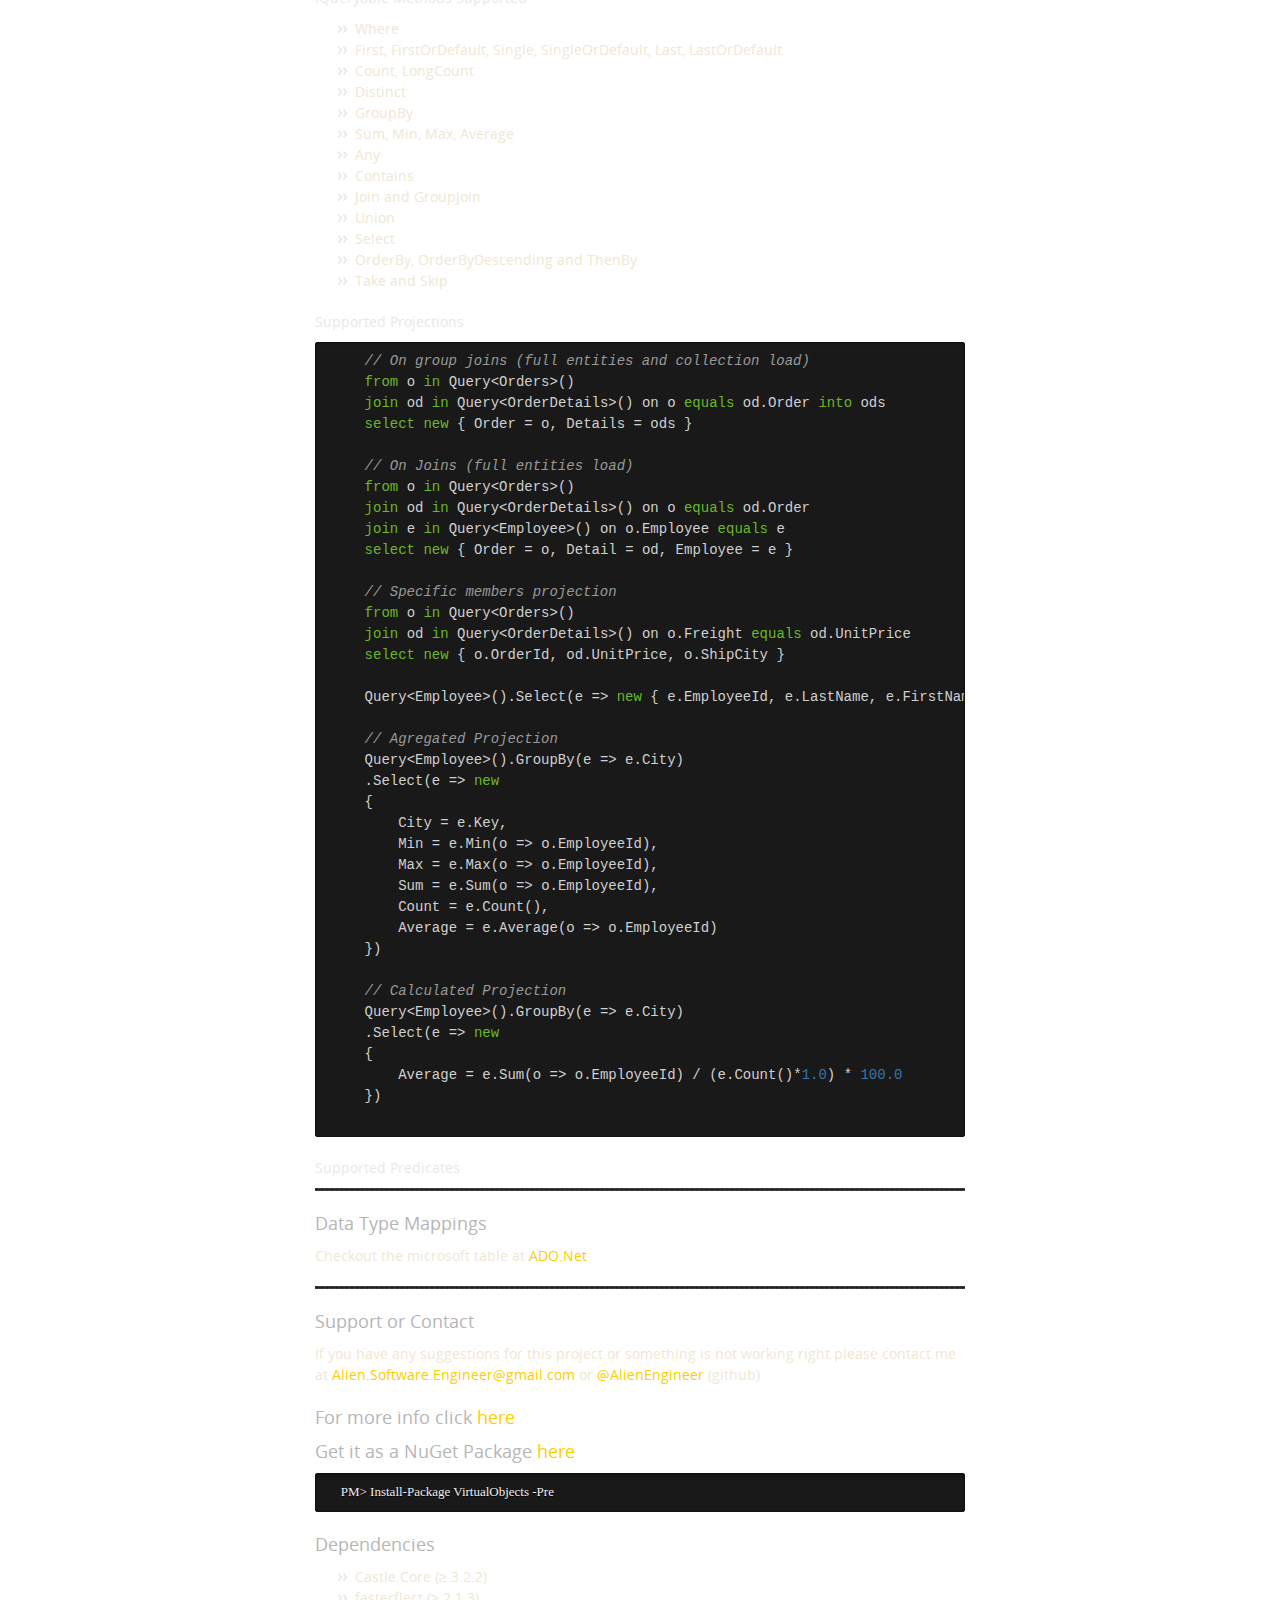
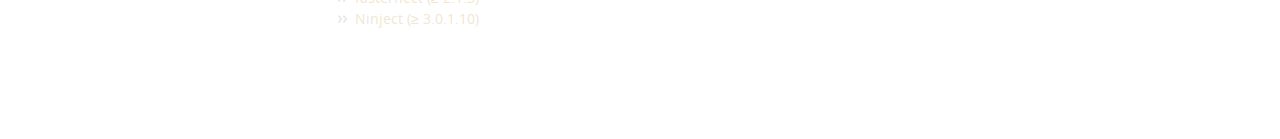
==== commit 860974cd: "Create gh-pages branch via GitHub" ====
--- a/index.html
+++ b/index.html
@@ -94,7 +94,8 @@
 <hr><h3>
 <a name="poco-classes-plain-old-clr-object" class="anchor" href="#poco-classes-plain-old-clr-object"><span class="octicon octicon-link"></span></a>POCO classes (Plain Old CLR Object)</h3>
 
-<p>There's no need to derive our model types from any specific type. The only requirement is that they must be property based instead of field.</p>
+<p>There's no need to derive our model types from any specific type. But they can...
+Our POCO classes should be defined with properties with R/W (get/set). </p>
 
 <div class="highlight highlight-C#"><pre><span class="k">public</span> <span class="kt">int</span> <span class="n">EmployeeId</span> <span class="p">{</span> <span class="k">get</span><span class="p">;</span> <span class="k">set</span><span class="p">;</span> <span class="p">}</span>
 <span class="k">public</span> <span class="n">String</span> <span class="n">LastName</span> <span class="p">{</span> <span class="k">get</span><span class="p">;</span> <span class="k">set</span><span class="p">;</span> <span class="p">}</span>
@@ -102,7 +103,7 @@
 <span class="c1">//...</span>
 </pre></div>
 
-<p>In case we want lazy load of a foreign reference the property should be marked as Virtual (to enable interception).</p>
+<p>In case we want lazy load of a foreign reference the property should be marked as Virtual (to enable interception). This is not a requirement, use it if you would like the ORM to load your references for you.</p>
 
 <div class="highlight highlight-C#"><pre><span class="k">public</span> <span class="k">virtual</span> <span class="n">Employee</span> <span class="n">ReportsTo</span> <span class="p">{</span> <span class="k">get</span><span class="p">;</span> <span class="k">set</span><span class="p">;</span> <span class="p">}</span>
 </pre></div>
@@ -110,6 +111,8 @@
 <p>To map with the data source fields attributes can be used to add metadata to our poco classes. This is not a requirement.</p>
 
 <p>This is fully configurable. To configure the way pocos are mapped, you must derive the type SessionConfiguration and override the method ConfigureMappingBuilder(IMappingBuilder builder). The final stage is to give the custom configuration to the Session. See above.</p>
+
+<p>This configuration can be made so our pocos will be totally compatible with EntityFramework ou other ORM frameworks/libraries. </p>
 
 <div class="highlight highlight-C#"><pre><span class="k">class</span> <span class="nc">Configuration</span> <span class="p">:</span> <span class="n">SessionConfiguration</span>
 <span class="p">{</span>    
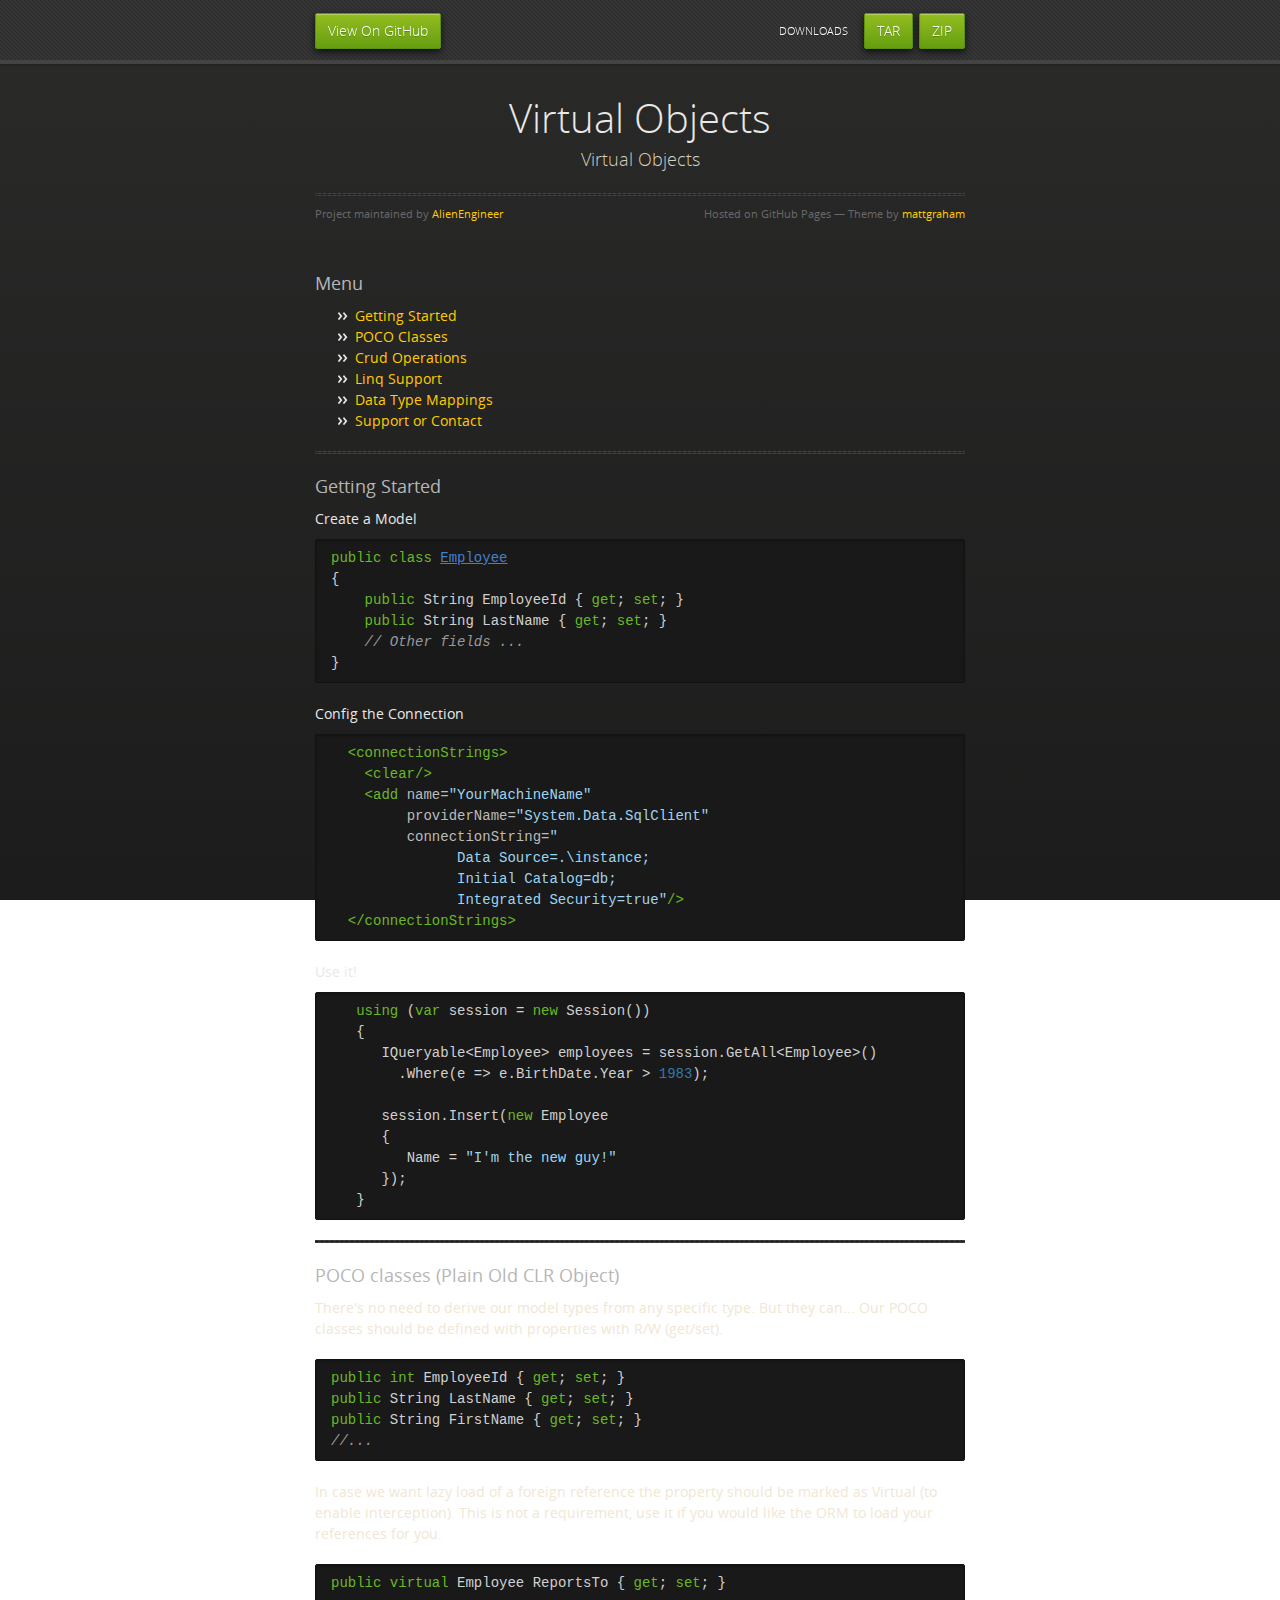
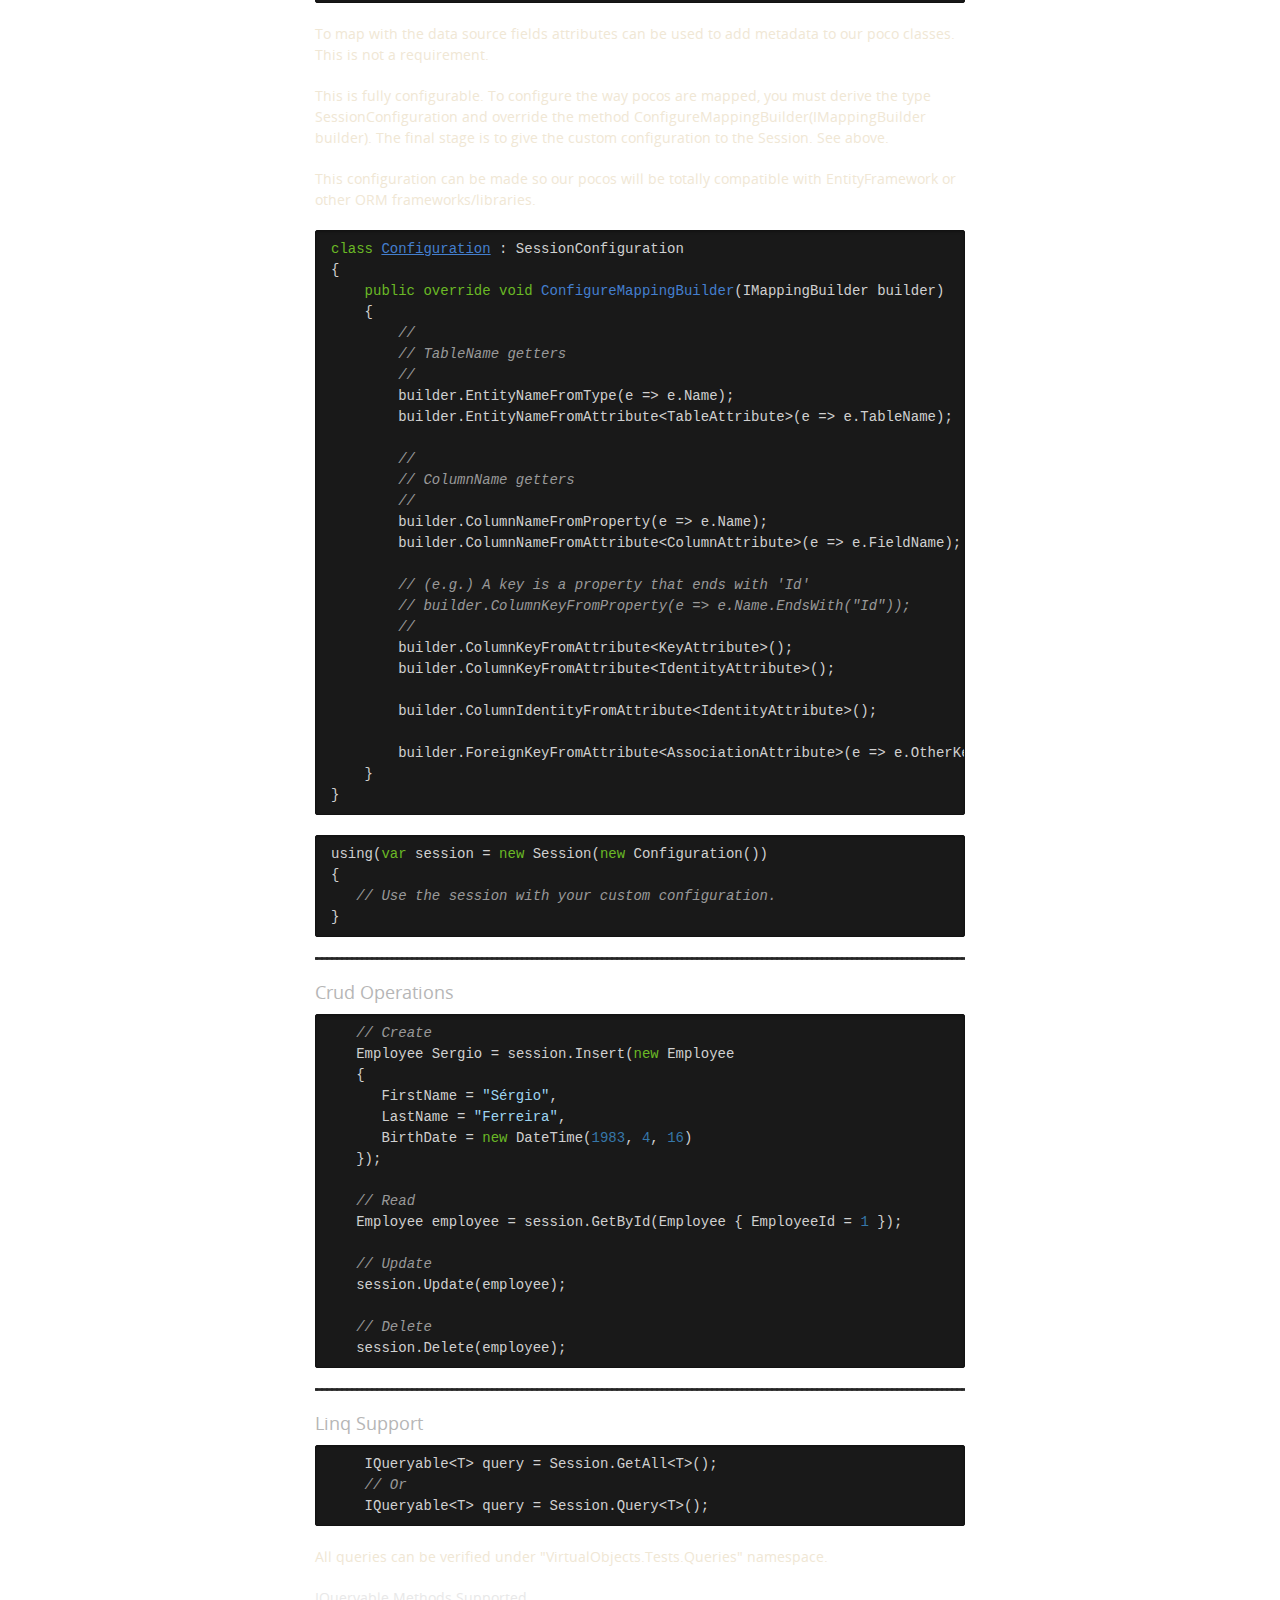
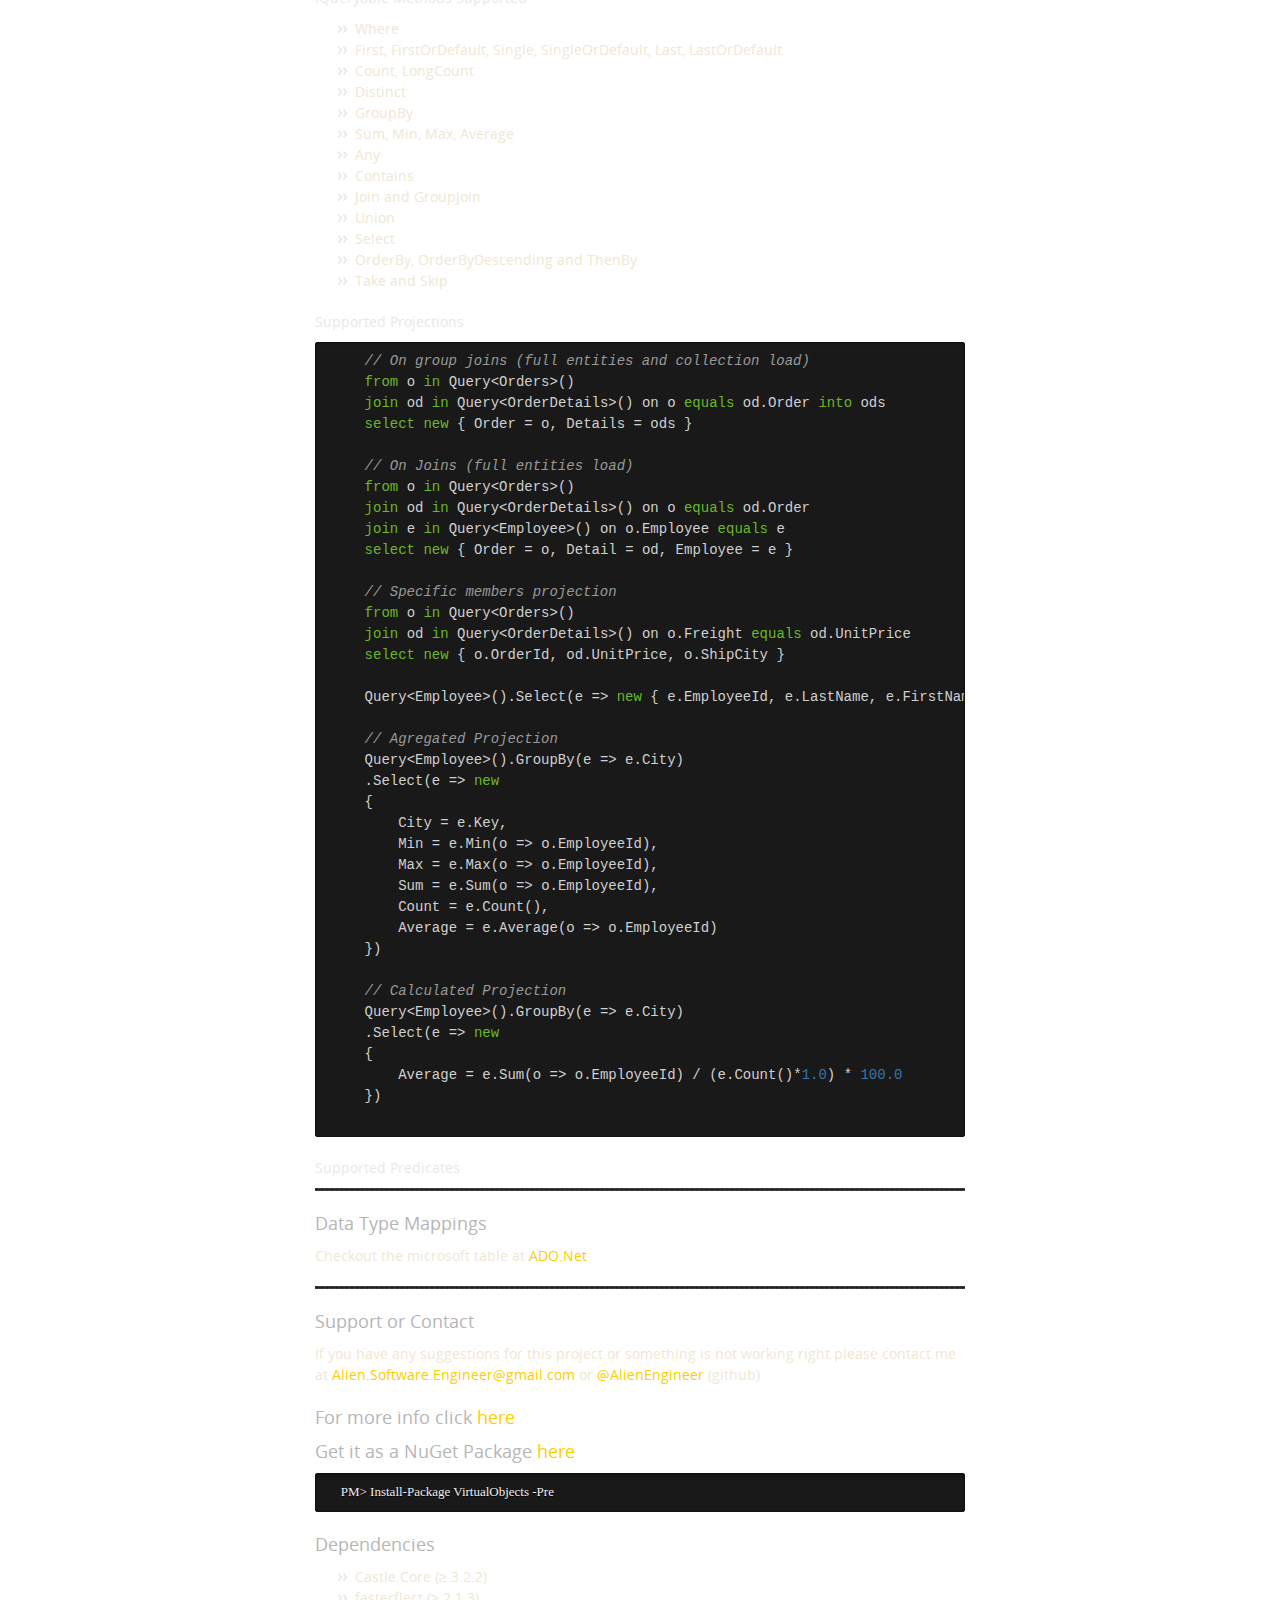
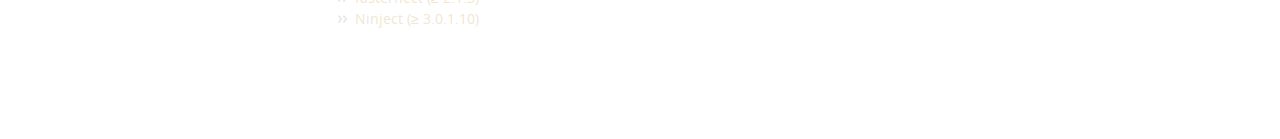
==== commit 3699bdc5: "Create gh-pages branch via GitHub" ====
--- a/index.html
+++ b/index.html
@@ -112,7 +112,7 @@
 
 <p>This is fully configurable. To configure the way pocos are mapped, you must derive the type SessionConfiguration and override the method ConfigureMappingBuilder(IMappingBuilder builder). The final stage is to give the custom configuration to the Session. See above.</p>
 
-<p>This configuration can be made so our pocos will be totally compatible with EntityFramework ou other ORM frameworks/libraries. </p>
+<p>This configuration can be made so our pocos will be totally compatible with EntityFramework or other ORM frameworks/libraries. </p>
 
 <div class="highlight highlight-C#"><pre><span class="k">class</span> <span class="nc">Configuration</span> <span class="p">:</span> <span class="n">SessionConfiguration</span>
 <span class="p">{</span>    
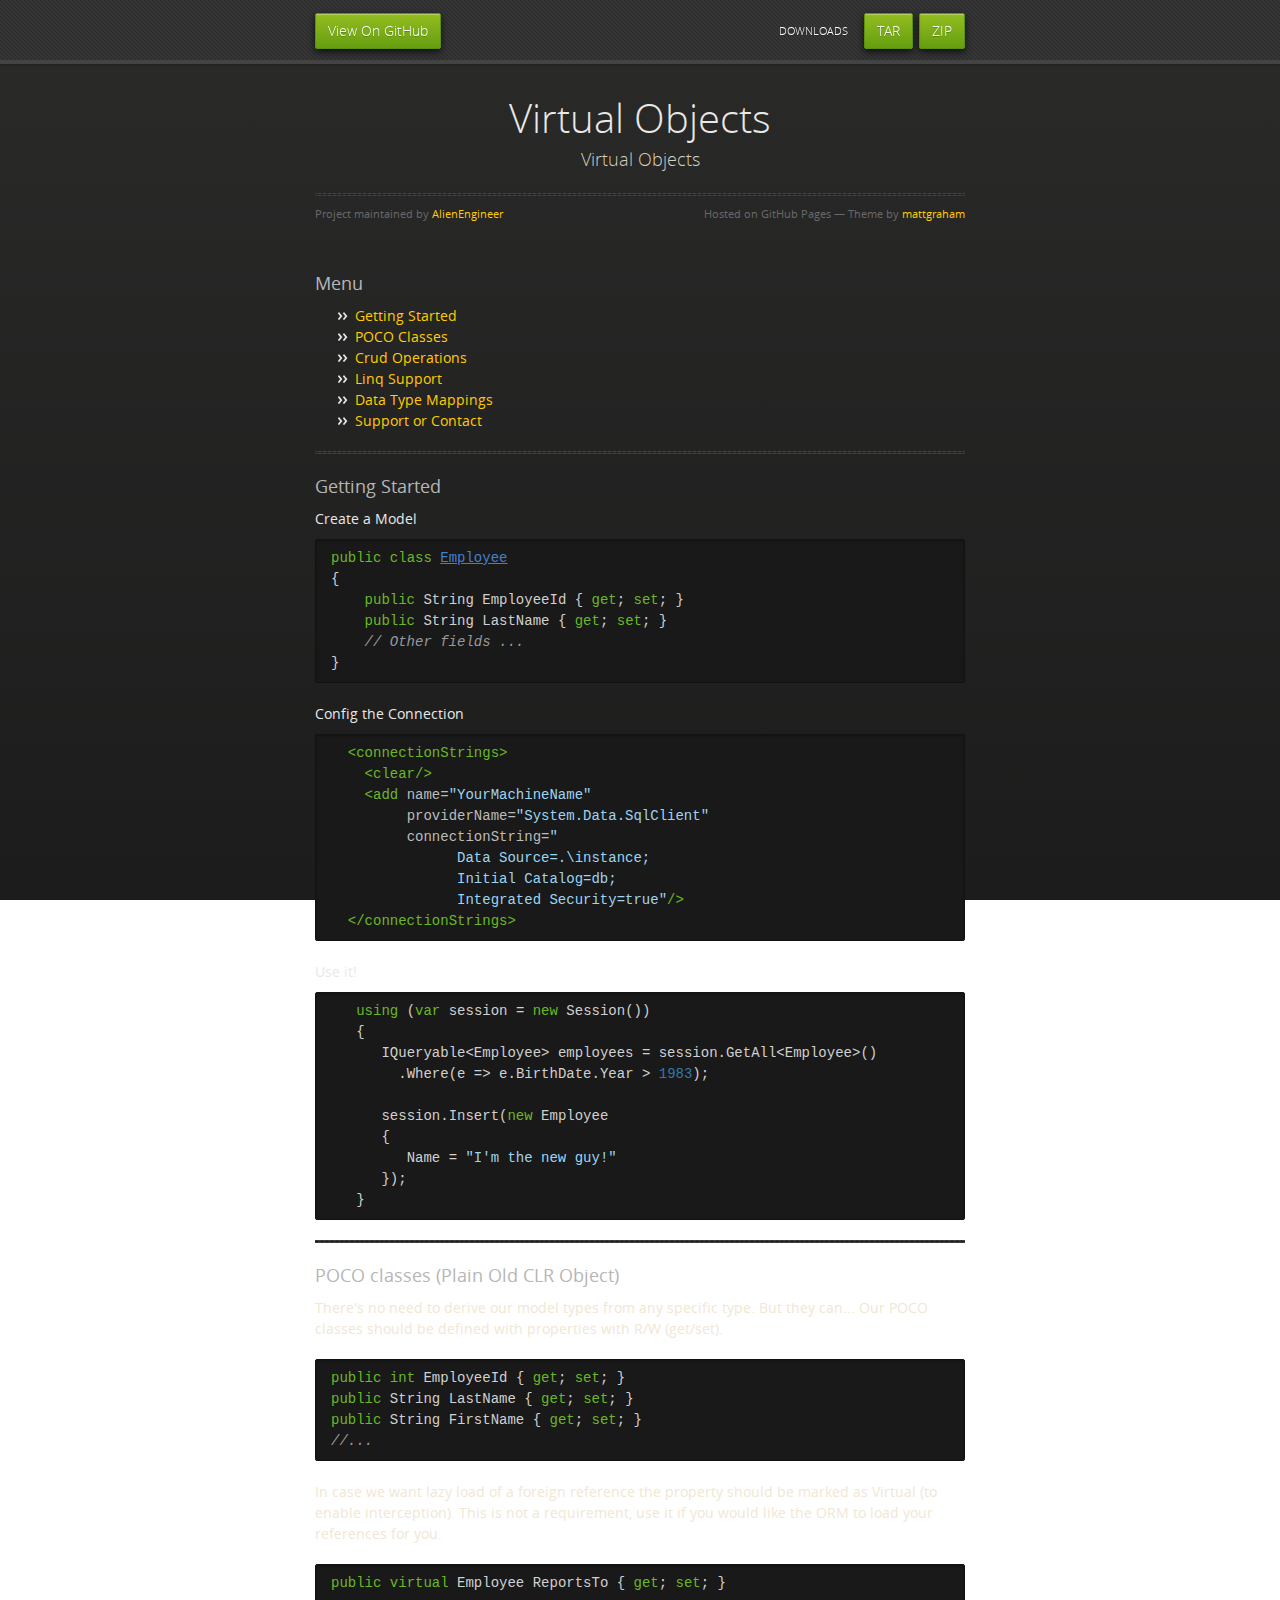
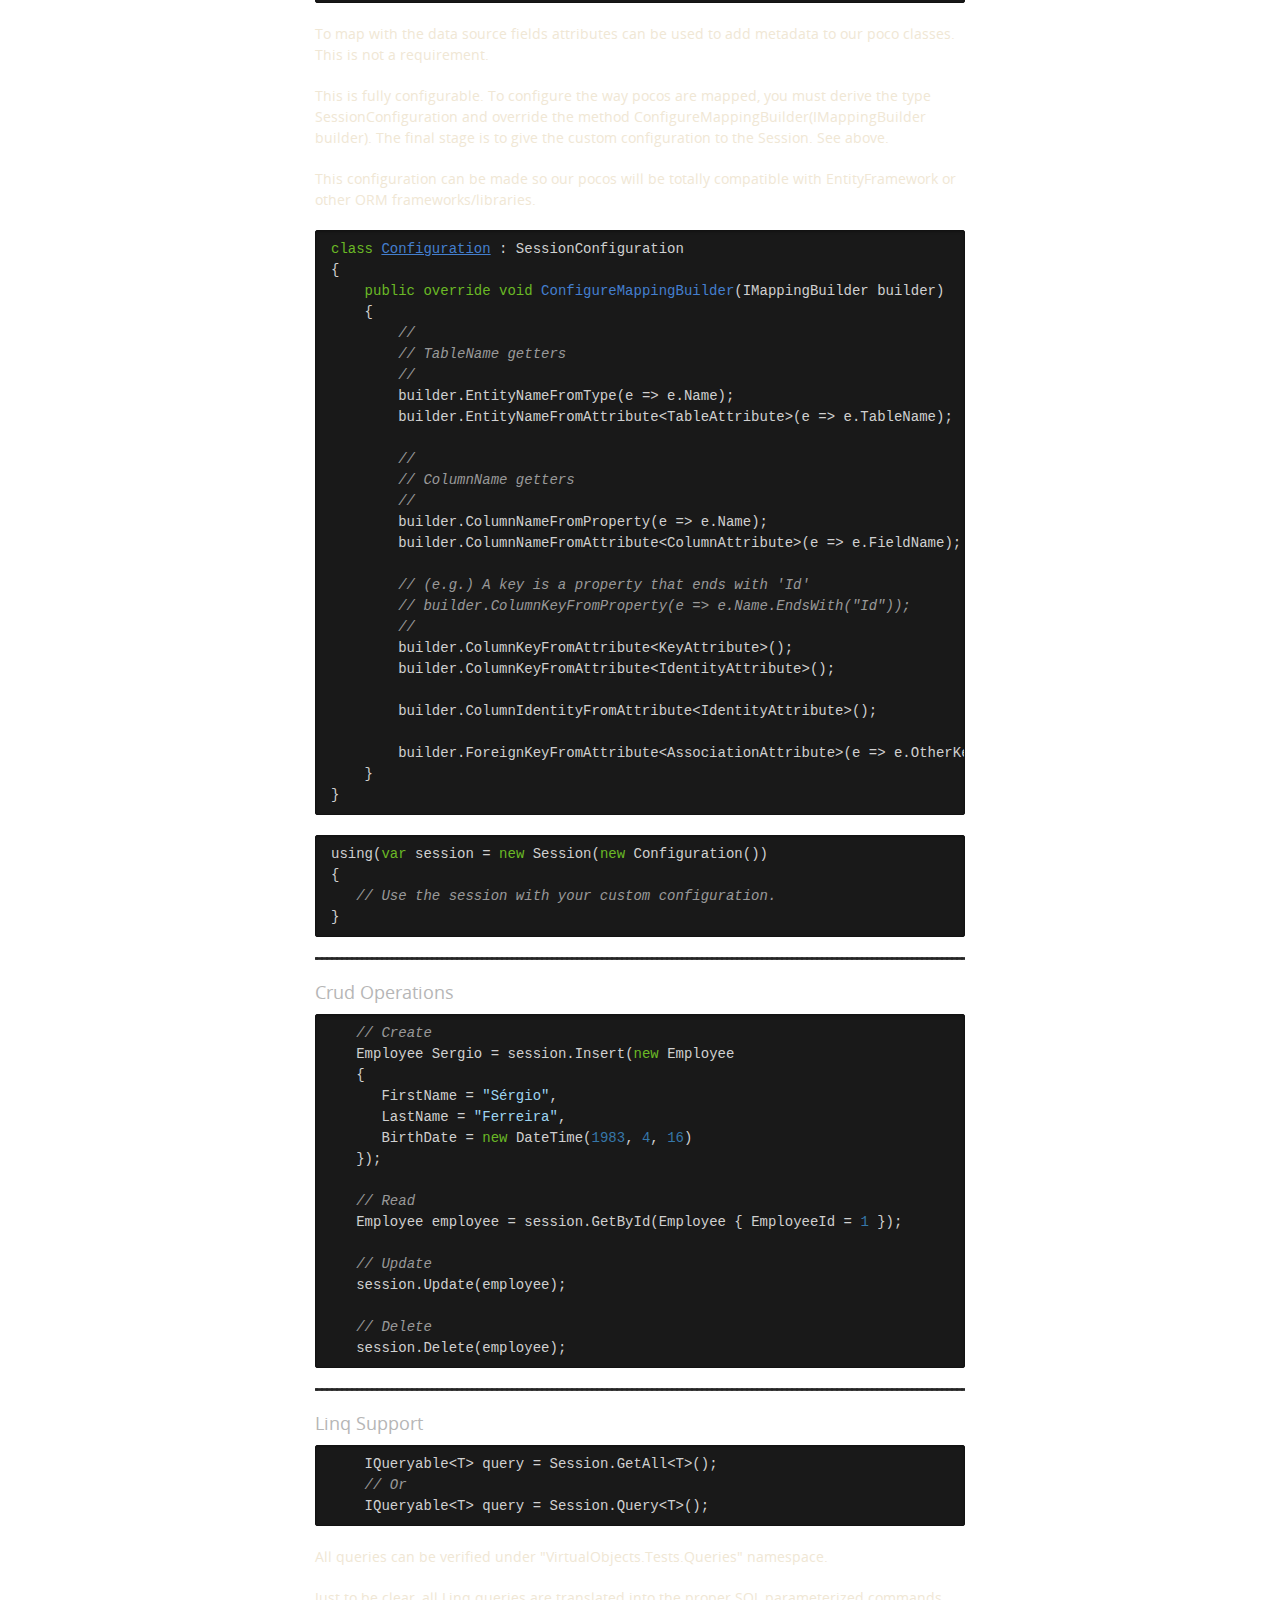
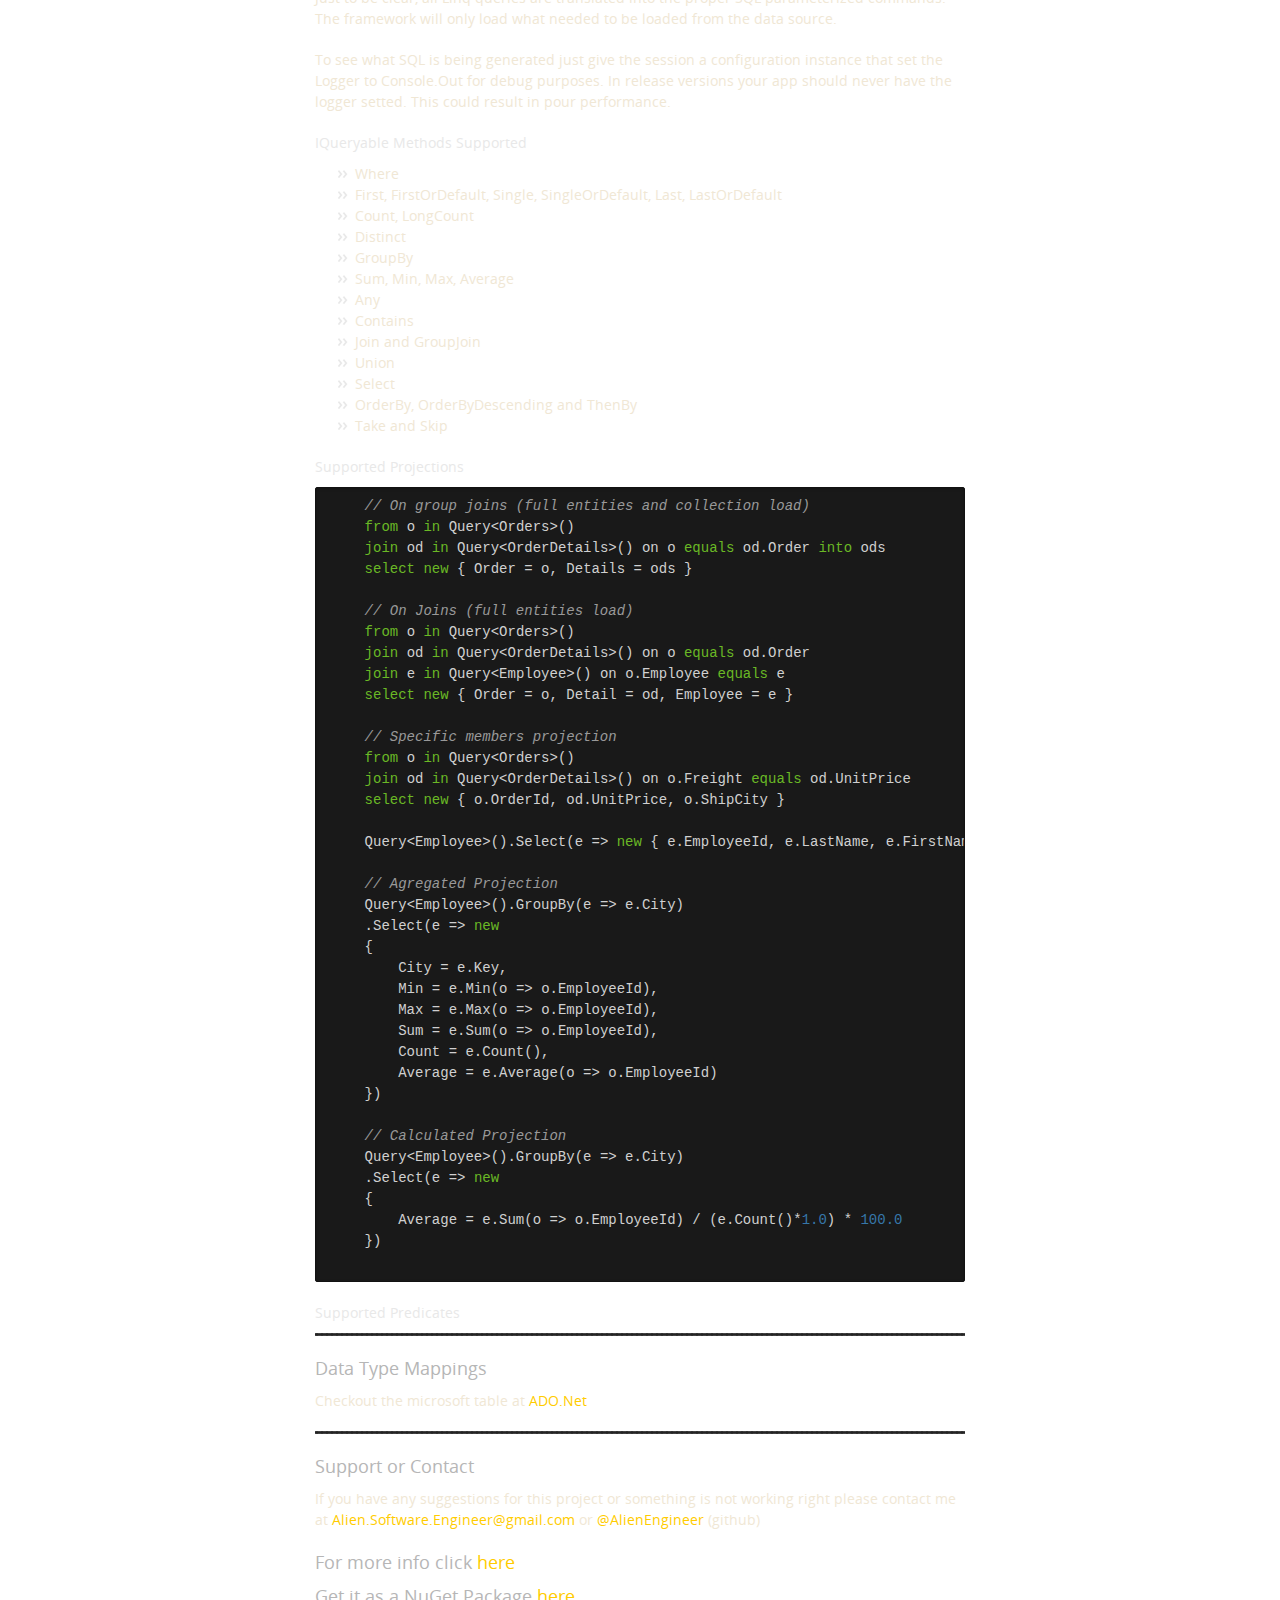
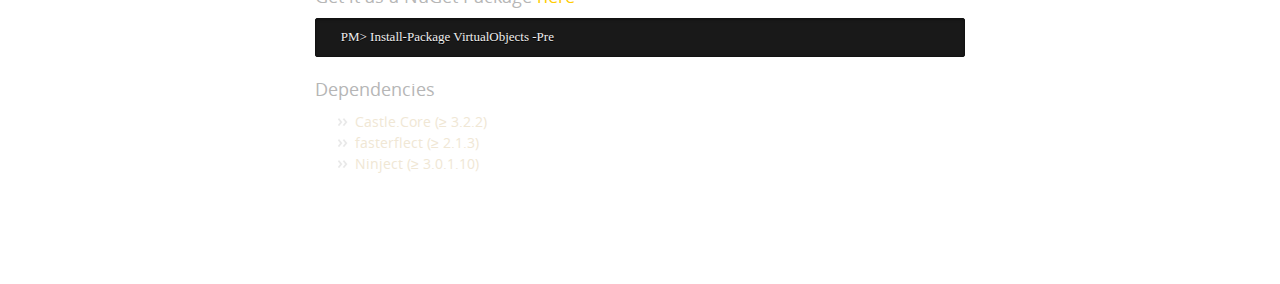
==== commit 43da1df3: "Create gh-pages branch via GitHub" ====
--- a/index.html
+++ b/index.html
@@ -180,6 +180,10 @@
 
 <p>All queries can be verified under "VirtualObjects.Tests.Queries" namespace.</p>
 
+<p>Just to be clear, all Linq queries are translated into the proper SQL parameterized commands. The framework will only load what needed to be loaded from the data source.</p>
+
+<p>To see what SQL is being generated just give the session a configuration instance that set the Logger to Console.Out for debug purposes. In release versions your app should never have the logger setted. This could result in pour performance.</p>
+
 <h4>
 <a name="iqueryable-methods-supported" class="anchor" href="#iqueryable-methods-supported"><span class="octicon octicon-link"></span></a>IQueryable Methods Supported</h4>
 
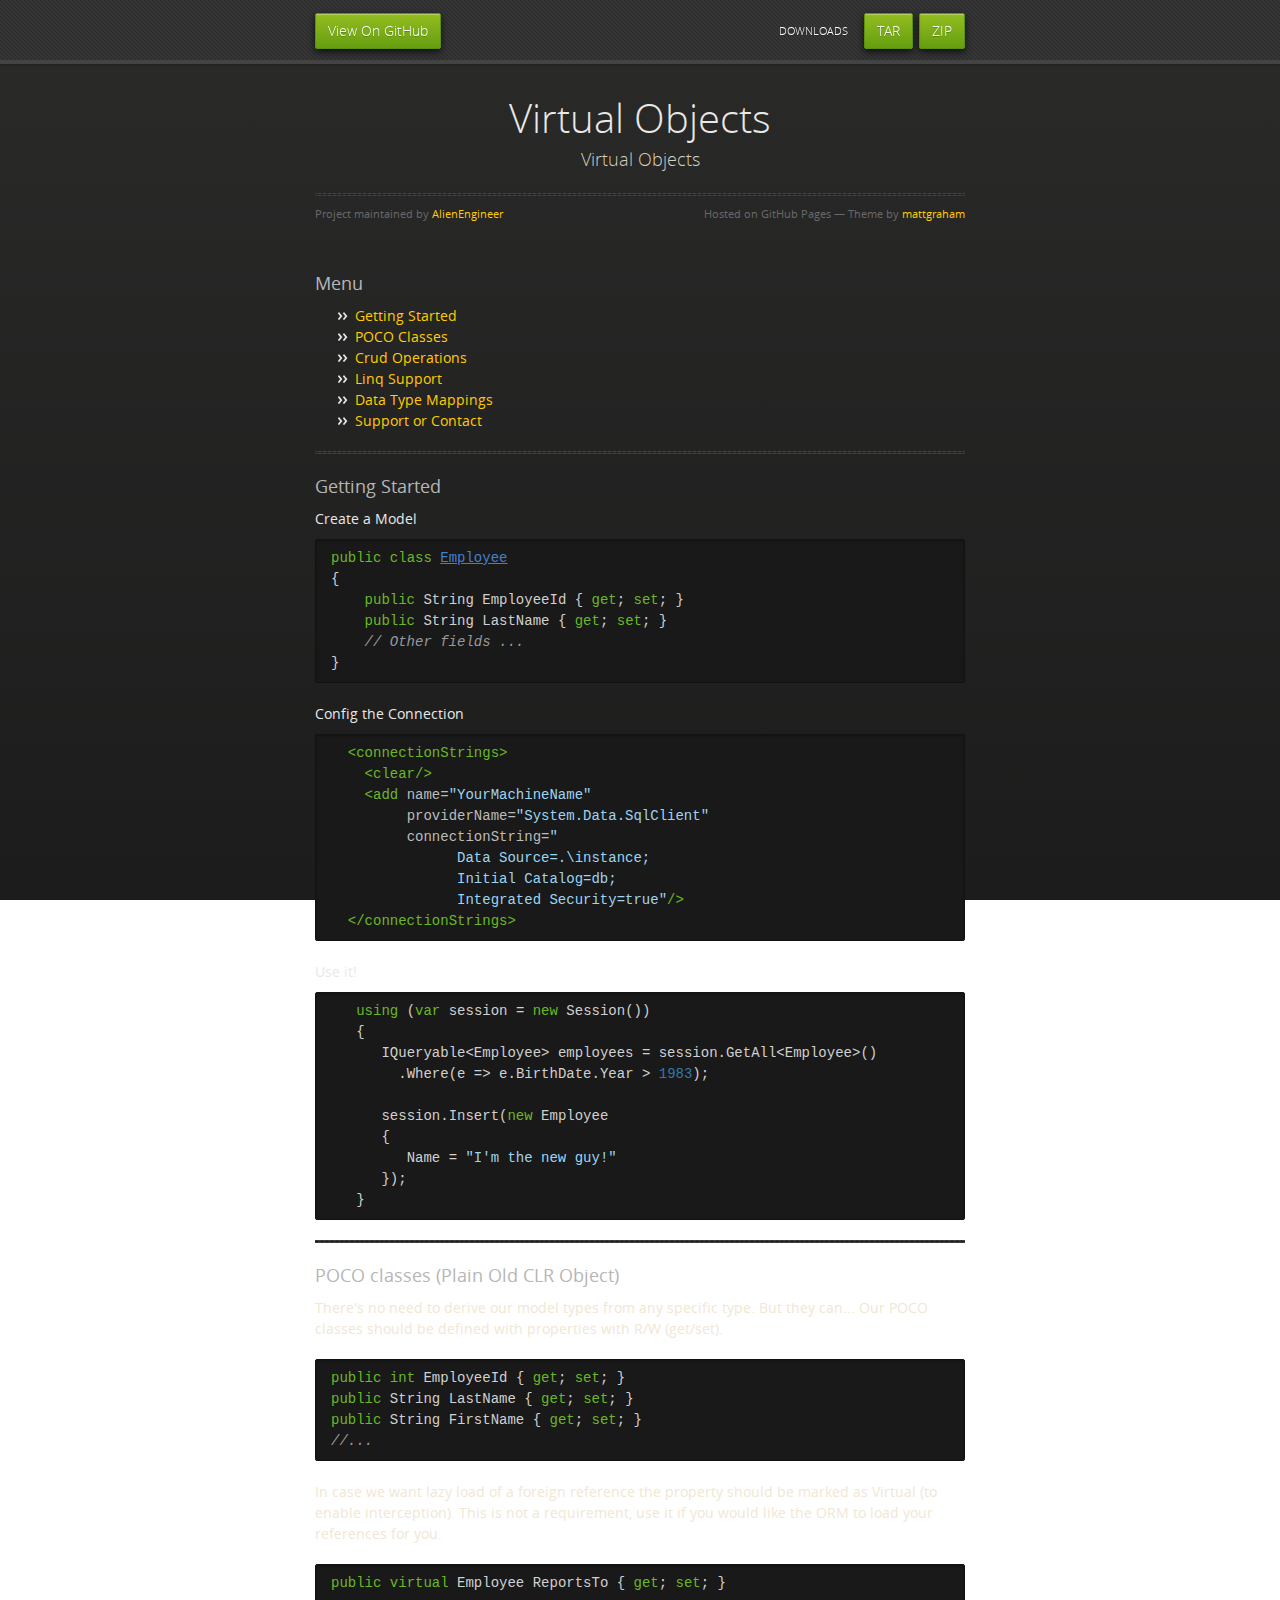
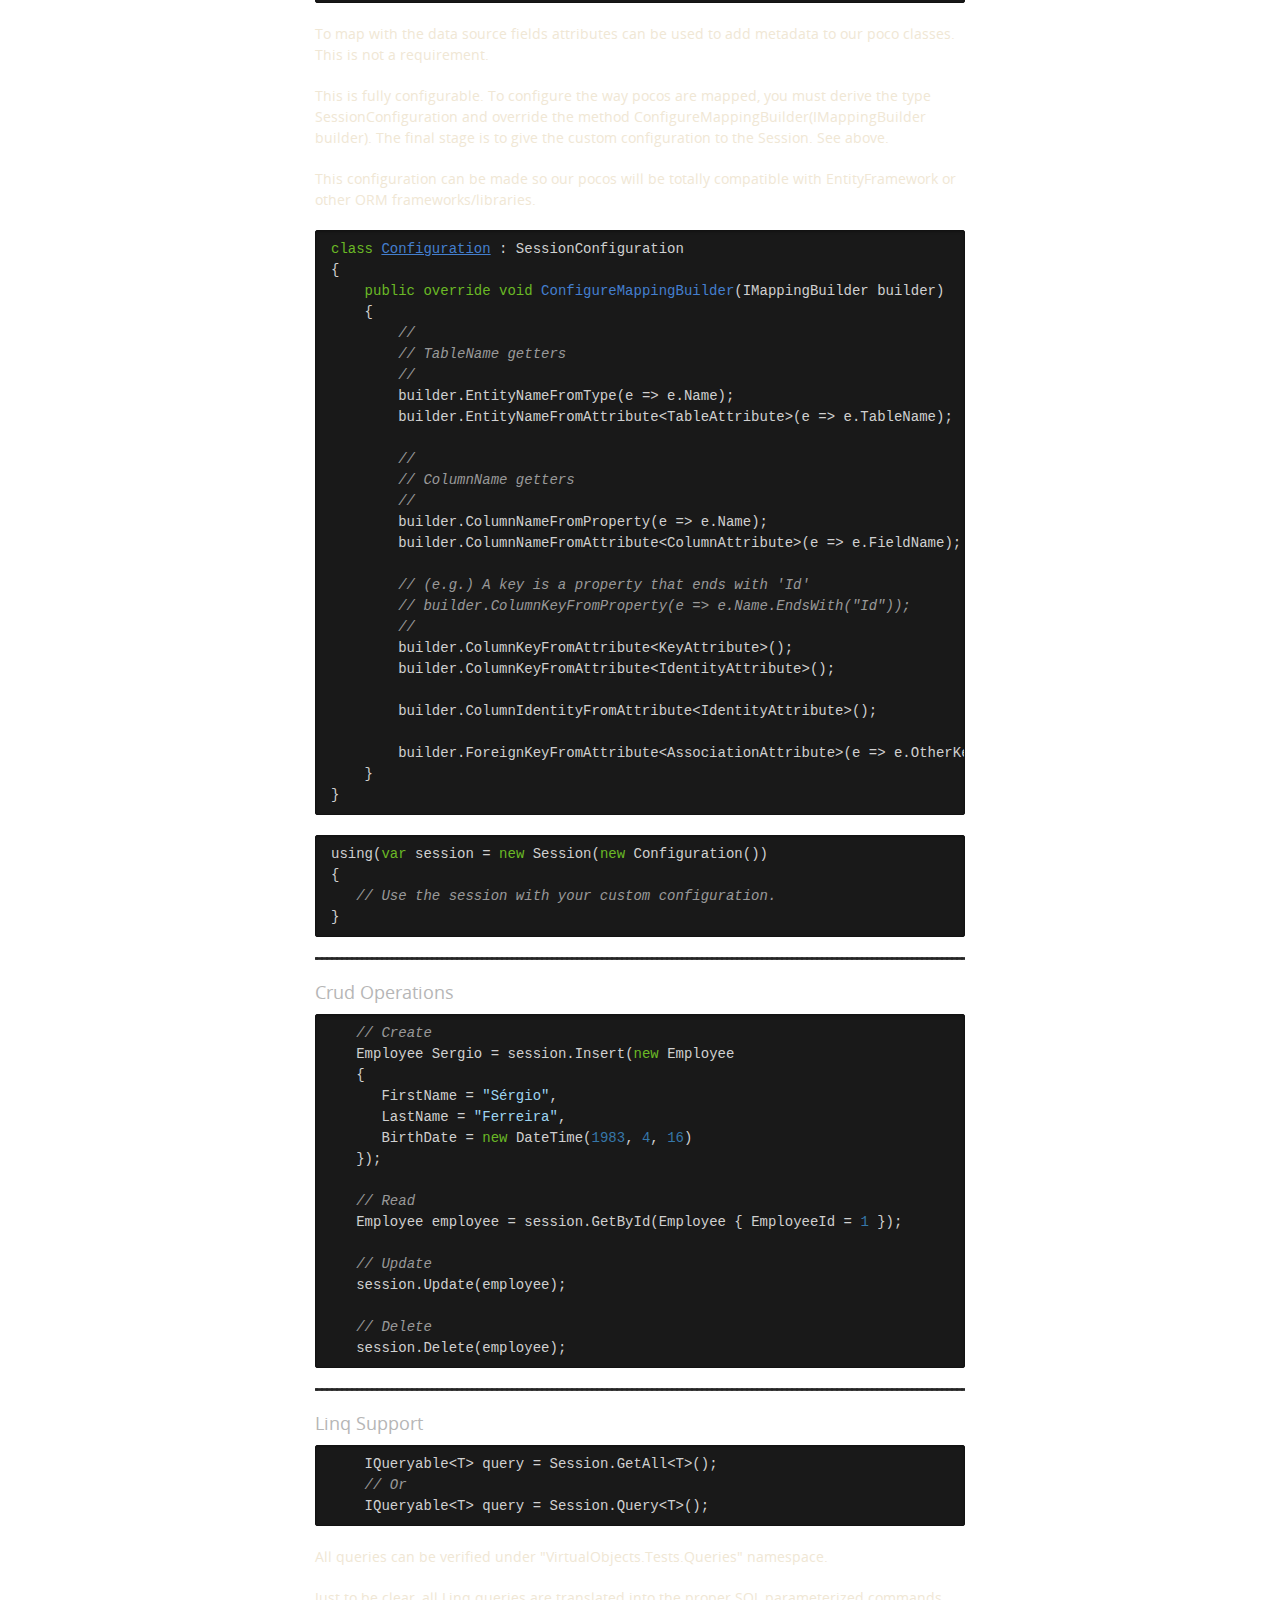
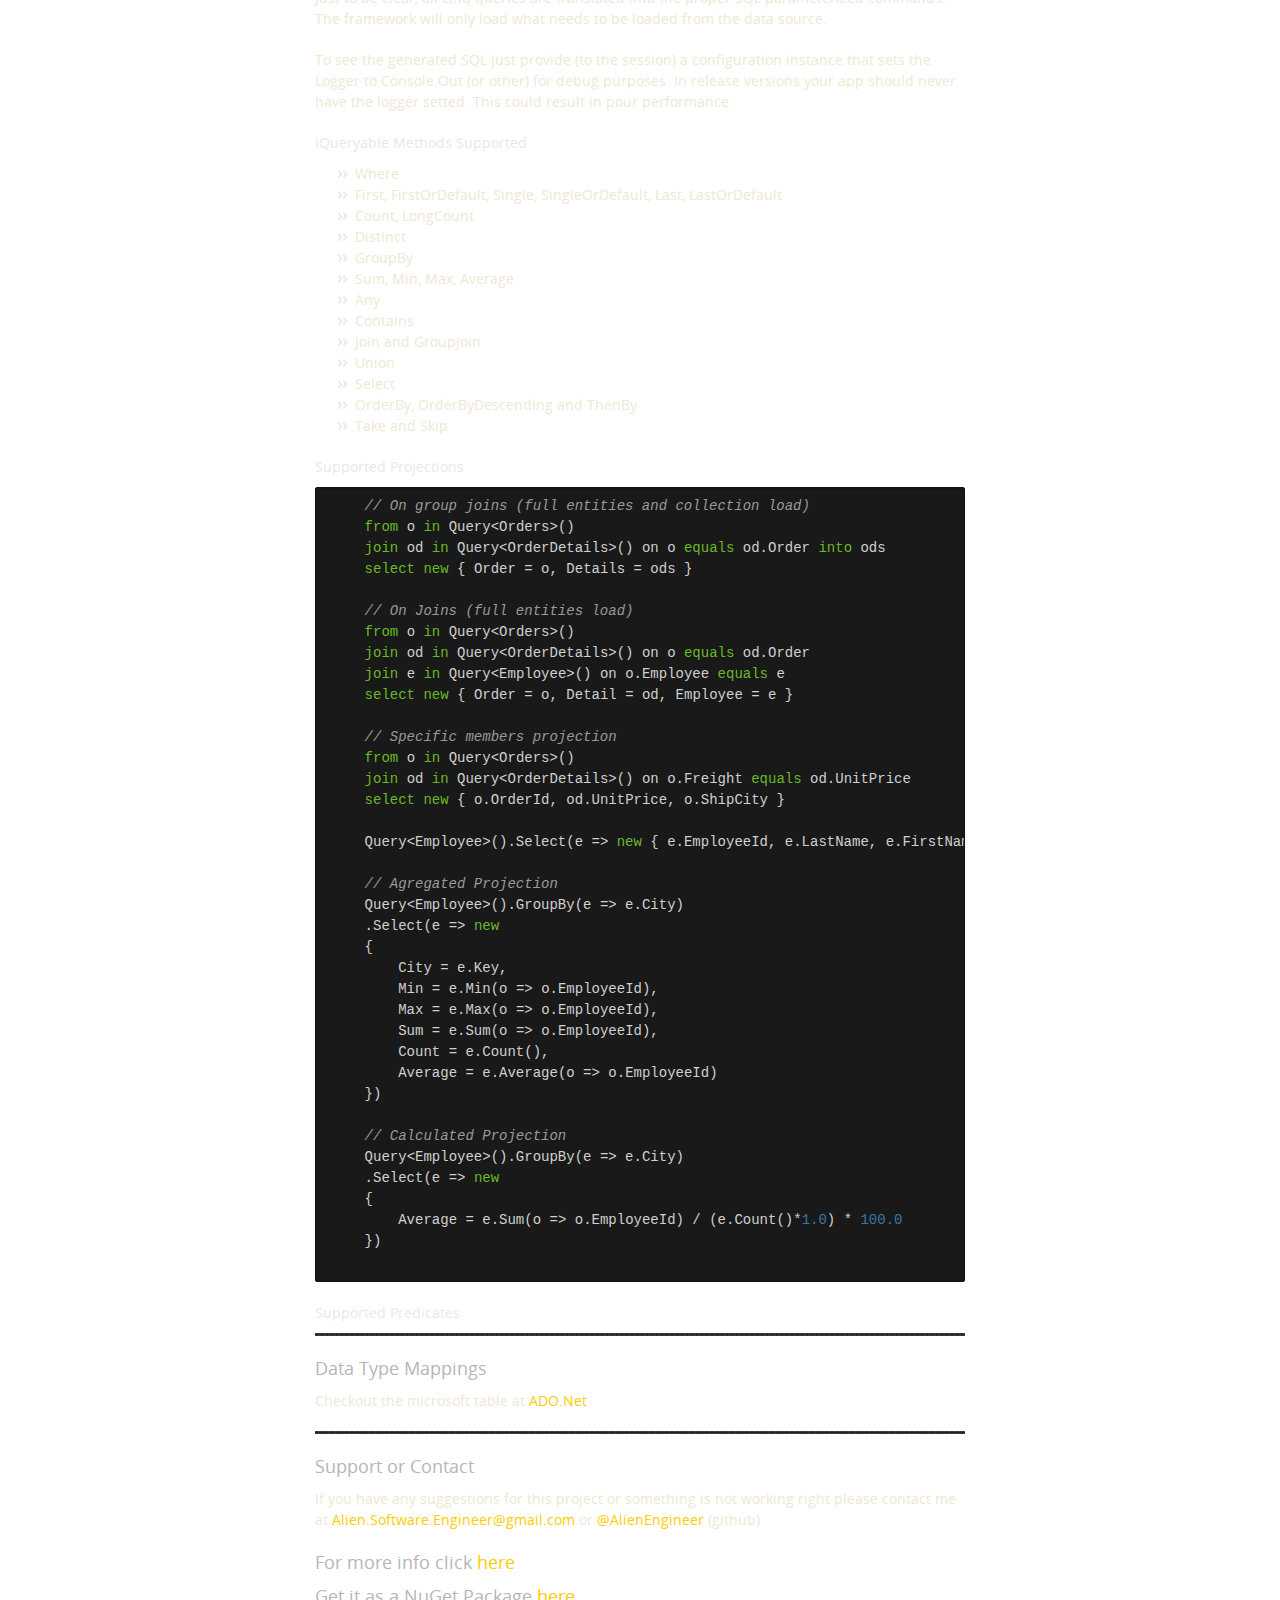
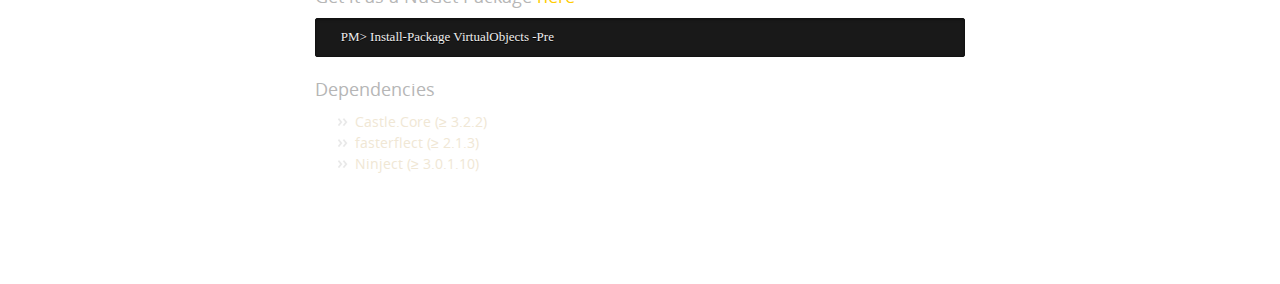
==== commit 48fff82c: "Create gh-pages branch via GitHub" ====
--- a/index.html
+++ b/index.html
@@ -180,9 +180,9 @@
 
 <p>All queries can be verified under "VirtualObjects.Tests.Queries" namespace.</p>
 
-<p>Just to be clear, all Linq queries are translated into the proper SQL parameterized commands. The framework will only load what needed to be loaded from the data source.</p>
-
-<p>To see what SQL is being generated just give the session a configuration instance that set the Logger to Console.Out for debug purposes. In release versions your app should never have the logger setted. This could result in pour performance.</p>
+<p>Just to be clear, all Linq queries are translated into the proper SQL parameterized commands. The framework will only load what needs to be loaded from the data source.</p>
+
+<p>To see the generated SQL just provide (to the session) a configuration instance that sets the Logger to Console.Out (or other) for debug purposes. In release versions your app should never have the logger setted. This could result in pour performance.</p>
 
 <h4>
 <a name="iqueryable-methods-supported" class="anchor" href="#iqueryable-methods-supported"><span class="octicon octicon-link"></span></a>IQueryable Methods Supported</h4>
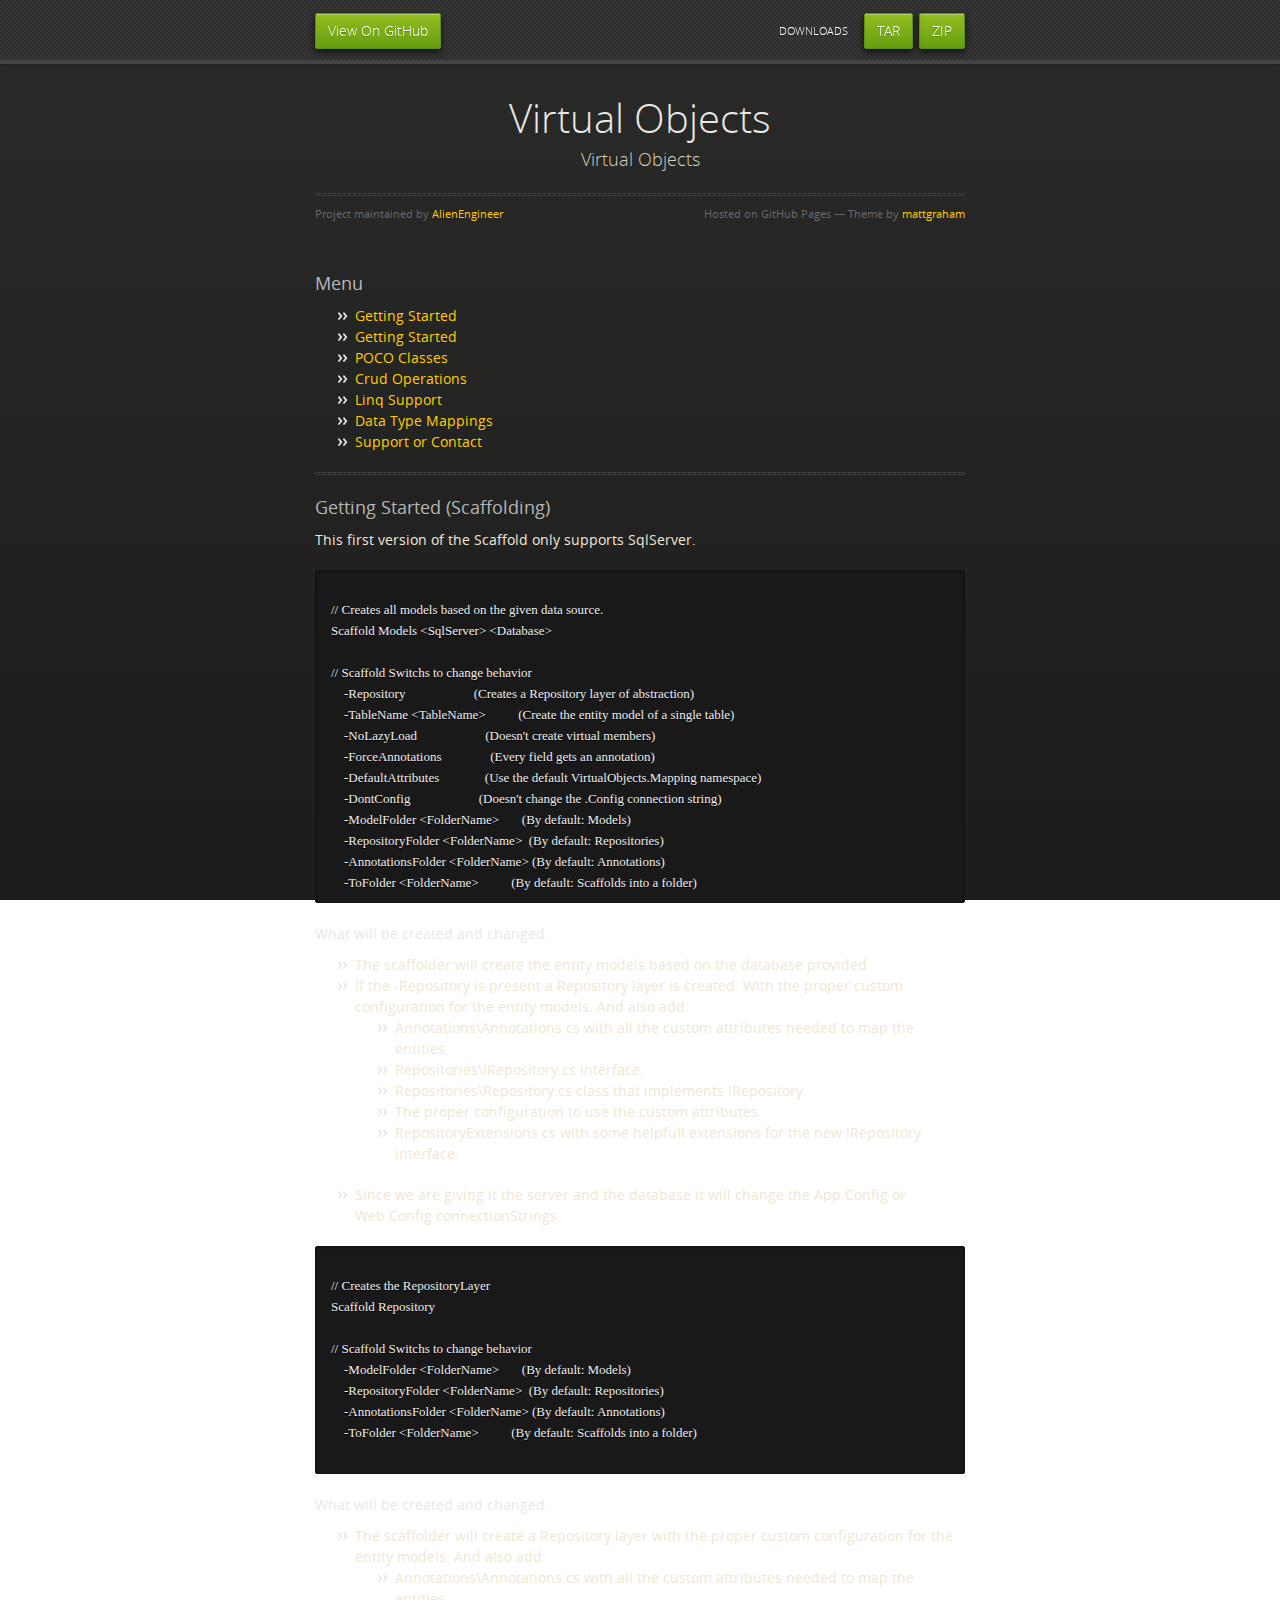
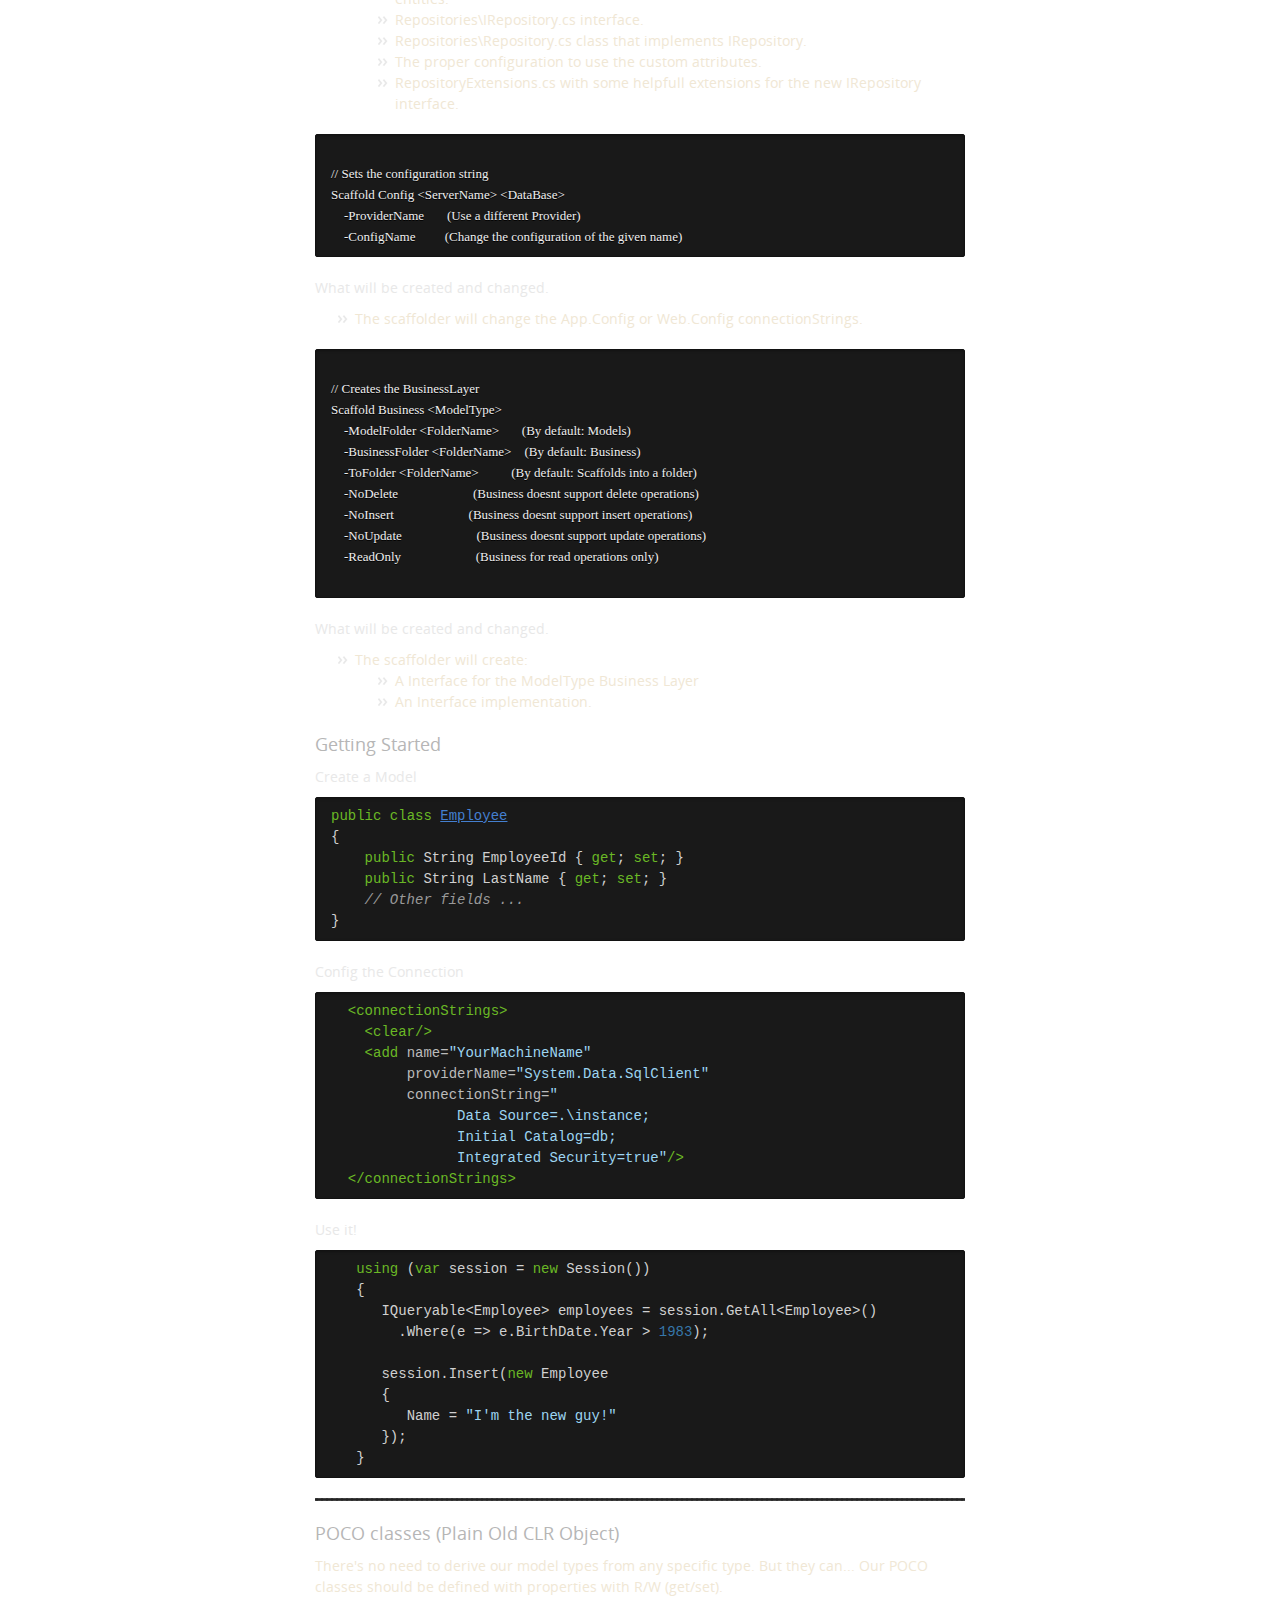
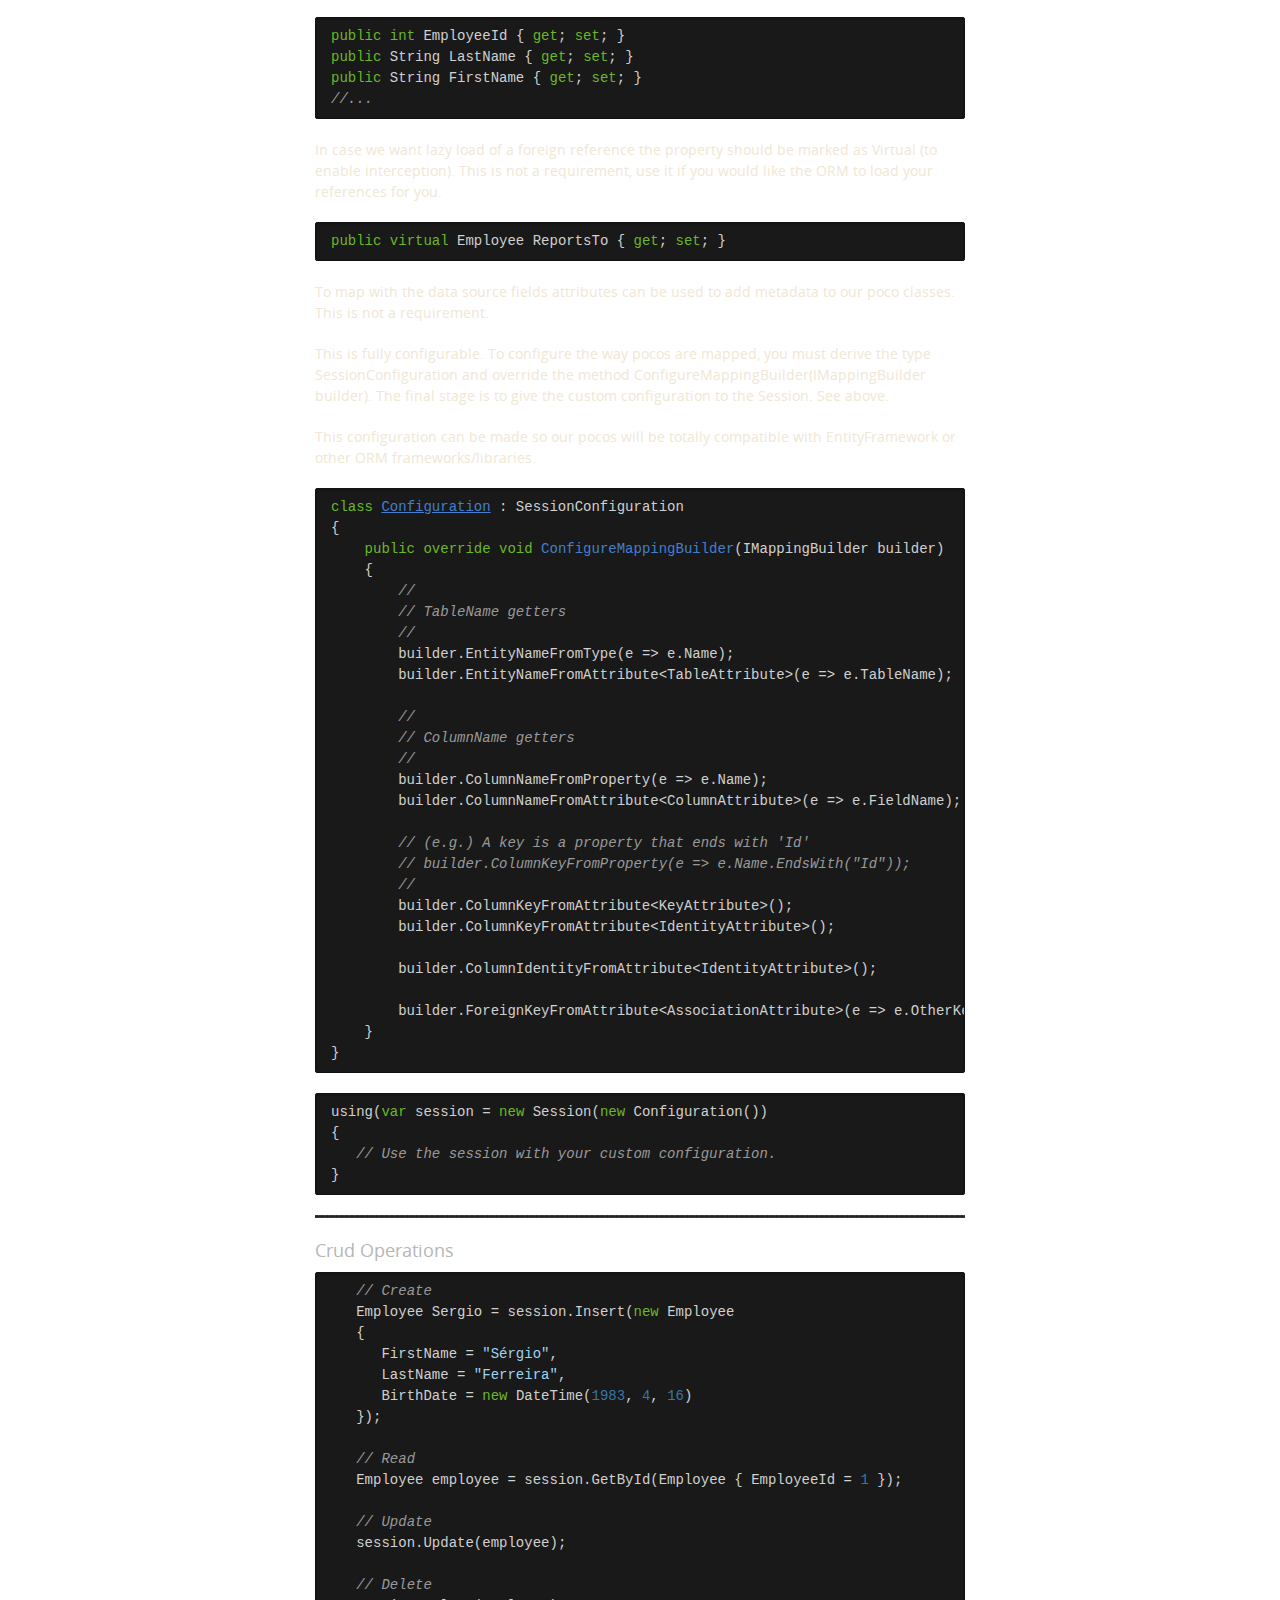
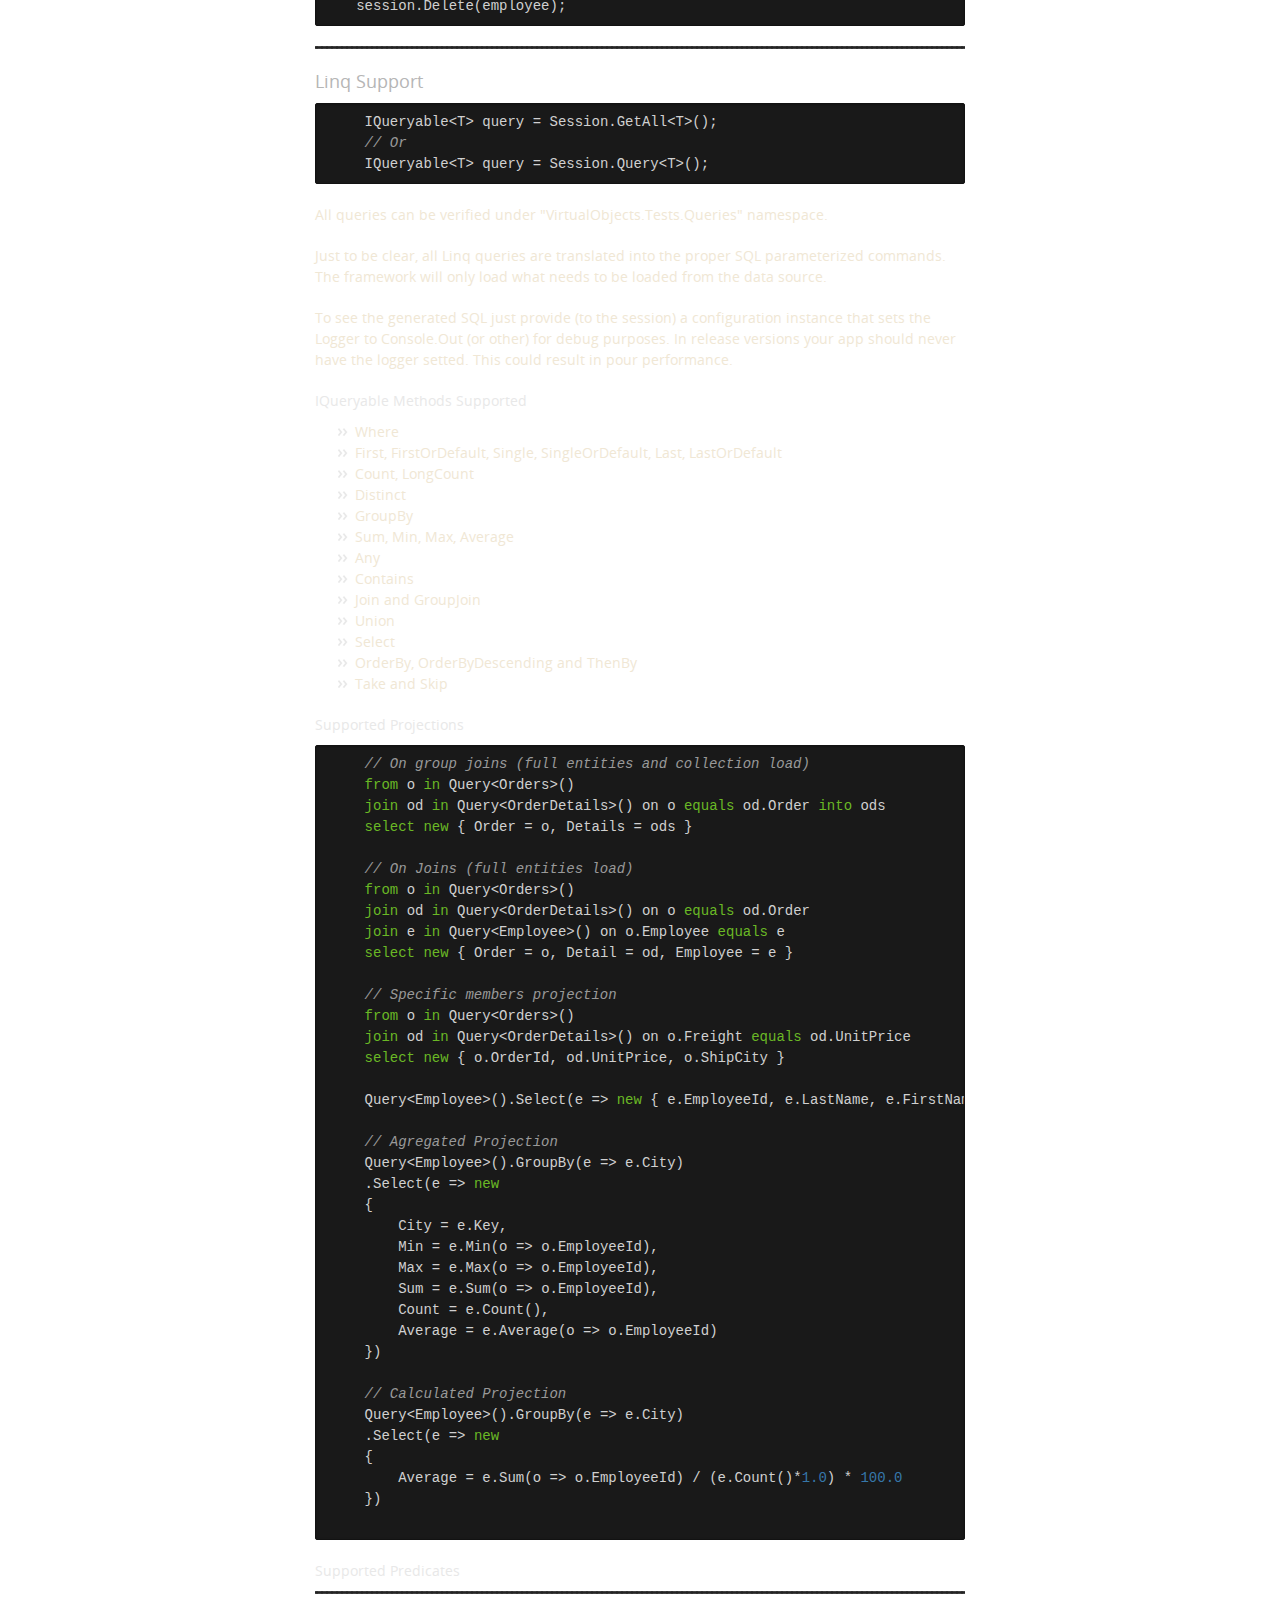
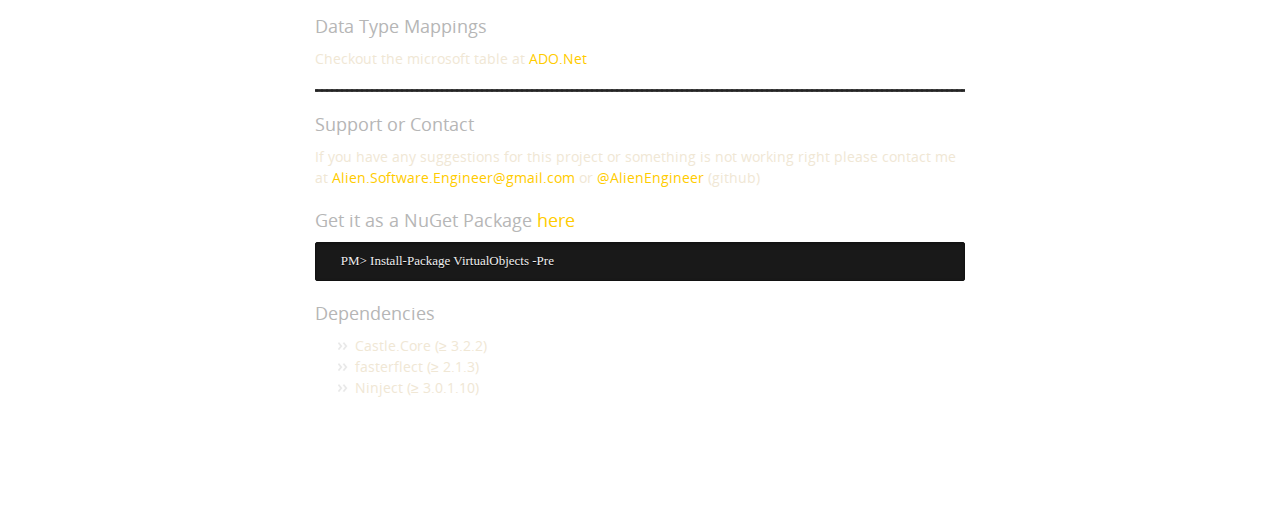
==== commit 47a7c3c6: "Create gh-pages branch via GitHub" ====
--- a/index.html
+++ b/index.html
@@ -42,6 +42,7 @@
 <a name="menu" class="anchor" href="#menu"><span class="octicon octicon-link"></span></a>Menu</h3>
 
 <ul>
+<li><a href="#getting-started-scaffolding">Getting Started</a></li>
 <li><a href="#getting-started">Getting Started</a></li>
 <li><a href="#poco-classes-plain-old-clr-object">POCO Classes</a></li>
 <li><a href="#crud-operations">Crud Operations</a></li>
@@ -49,6 +50,106 @@
 <li><a href="#data-type-mappings">Data Type Mappings</a></li>
 <li><a href="#support-or-contact">Support or Contact</a></li>
 </ul><hr><h3>
+<a name="getting-started-scaffolding" class="anchor" href="#getting-started-scaffolding"><span class="octicon octicon-link"></span></a>Getting Started (Scaffolding)</h3>
+
+<p>This first version of the Scaffold only supports SqlServer.</p>
+
+<pre><code>
+// Creates all models based on the given data source.
+Scaffold Models &lt;SqlServer&gt; &lt;Database&gt;
+
+// Scaffold Switchs to change behavior
+    -Repository                     (Creates a Repository layer of abstraction)
+    -TableName &lt;TableName&gt;          (Create the entity model of a single table)
+    -NoLazyLoad                     (Doesn't create virtual members)
+    -ForceAnnotations               (Every field gets an annotation)
+    -DefaultAttributes              (Use the default VirtualObjects.Mapping namespace)
+    -DontConfig                     (Doesn't change the .Config connection string)
+    -ModelFolder &lt;FolderName&gt;       (By default: Models)
+    -RepositoryFolder &lt;FolderName&gt;  (By default: Repositories)
+    -AnnotationsFolder &lt;FolderName&gt; (By default: Annotations)
+    -ToFolder &lt;FolderName&gt;          (By default: Scaffolds into a folder)
+</code></pre>
+
+<h4>
+<a name="what-will-be-created-and-changed" class="anchor" href="#what-will-be-created-and-changed"><span class="octicon octicon-link"></span></a>What will be created and changed.</h4>
+
+<ul>
+<li>The scaffolder will create the entity models based on the database provided. </li>
+<li>If the -Repository is present a Repository layer is created. With the proper custom configuration for the entity models. And also add:
+
+<ul>
+<li>Annotations\Annotations.cs with all the custom attributes needed to map the entities.</li>
+<li>Repositories\IRepository.cs interface.</li>
+<li>Repositories\Repository.cs class that implements IRepository.</li>
+<li>The proper configuration to use the custom attributes.</li>
+<li>RepositoryExtensions.cs with some helpfull extensions for the new IRepository interface.</li>
+</ul>
+</li>
+<li>Since we are giving it the server and the database it will change the App.Config or Web.Config connectionStrings</li>
+</ul><pre><code>
+// Creates the RepositoryLayer
+Scaffold Repository
+
+// Scaffold Switchs to change behavior
+    -ModelFolder &lt;FolderName&gt;       (By default: Models)
+    -RepositoryFolder &lt;FolderName&gt;  (By default: Repositories)
+    -AnnotationsFolder &lt;FolderName&gt; (By default: Annotations)
+    -ToFolder &lt;FolderName&gt;          (By default: Scaffolds into a folder)
+
+</code></pre>
+
+<h4>
+<a name="what-will-be-created-and-changed-1" class="anchor" href="#what-will-be-created-and-changed-1"><span class="octicon octicon-link"></span></a>What will be created and changed.</h4>
+
+<ul>
+<li>The scaffolder will create a Repository layer with the proper custom configuration for the entity models. And also add:
+
+<ul>
+<li>Annotations\Annotations.cs with all the custom attributes needed to map the entities.</li>
+<li>Repositories\IRepository.cs interface.</li>
+<li>Repositories\Repository.cs class that implements IRepository.</li>
+<li>The proper configuration to use the custom attributes.</li>
+<li>RepositoryExtensions.cs with some helpfull extensions for the new IRepository interface.</li>
+</ul>
+</li>
+</ul><pre><code>
+// Sets the configuration string
+Scaffold Config &lt;ServerName&gt; &lt;DataBase&gt;
+    -ProviderName       (Use a different Provider)
+    -ConfigName         (Change the configuration of the given name)
+</code></pre>
+
+<h4>
+<a name="what-will-be-created-and-changed-2" class="anchor" href="#what-will-be-created-and-changed-2"><span class="octicon octicon-link"></span></a>What will be created and changed.</h4>
+
+<ul>
+<li>The scaffolder will change the App.Config or Web.Config connectionStrings.</li>
+</ul><pre><code>
+// Creates the BusinessLayer
+Scaffold Business &lt;ModelType&gt;
+    -ModelFolder &lt;FolderName&gt;       (By default: Models)
+    -BusinessFolder &lt;FolderName&gt;    (By default: Business)
+    -ToFolder &lt;FolderName&gt;          (By default: Scaffolds into a folder)
+    -NoDelete                       (Business doesnt support delete operations)
+    -NoInsert                       (Business doesnt support insert operations)
+    -NoUpdate                       (Business doesnt support update operations)
+    -ReadOnly                       (Business for read operations only)
+
+</code></pre>
+
+<h4>
+<a name="what-will-be-created-and-changed-3" class="anchor" href="#what-will-be-created-and-changed-3"><span class="octicon octicon-link"></span></a>What will be created and changed.</h4>
+
+<ul>
+<li>The scaffolder will create:
+
+<ul>
+<li>A Interface for the ModelType Business Layer</li>
+<li>An Interface implementation.</li>
+</ul>
+</li>
+</ul><h3>
 <a name="getting-started" class="anchor" href="#getting-started"><span class="octicon octicon-link"></span></a>Getting Started</h3>
 
 <h4>
@@ -257,10 +358,6 @@
 <p>If you have any suggestions for this project or something is not working right please contact me at <a href="mailto:Alien.Software.Engineer@gmail.com">Alien.Software.Engineer@gmail.com</a> or <a href="https://github.com/AlienEngineer" class="user-mention">@AlienEngineer</a> (github)</p>
 
 <h3>
-<a name="for-more-info-click-here" class="anchor" href="#for-more-info-click-here"><span class="octicon octicon-link"></span></a>For more info click <a href="http://alienengineer.github.com/VirtualObjects/">here</a>
-</h3>
-
-<h3>
 <a name="get-it-as-a-nuget-package-here" class="anchor" href="#get-it-as-a-nuget-package-here"><span class="octicon octicon-link"></span></a>Get it as a NuGet Package <a href="http://www.nuget.org/packages/VirtualObjects/">here</a>
 </h3>
 
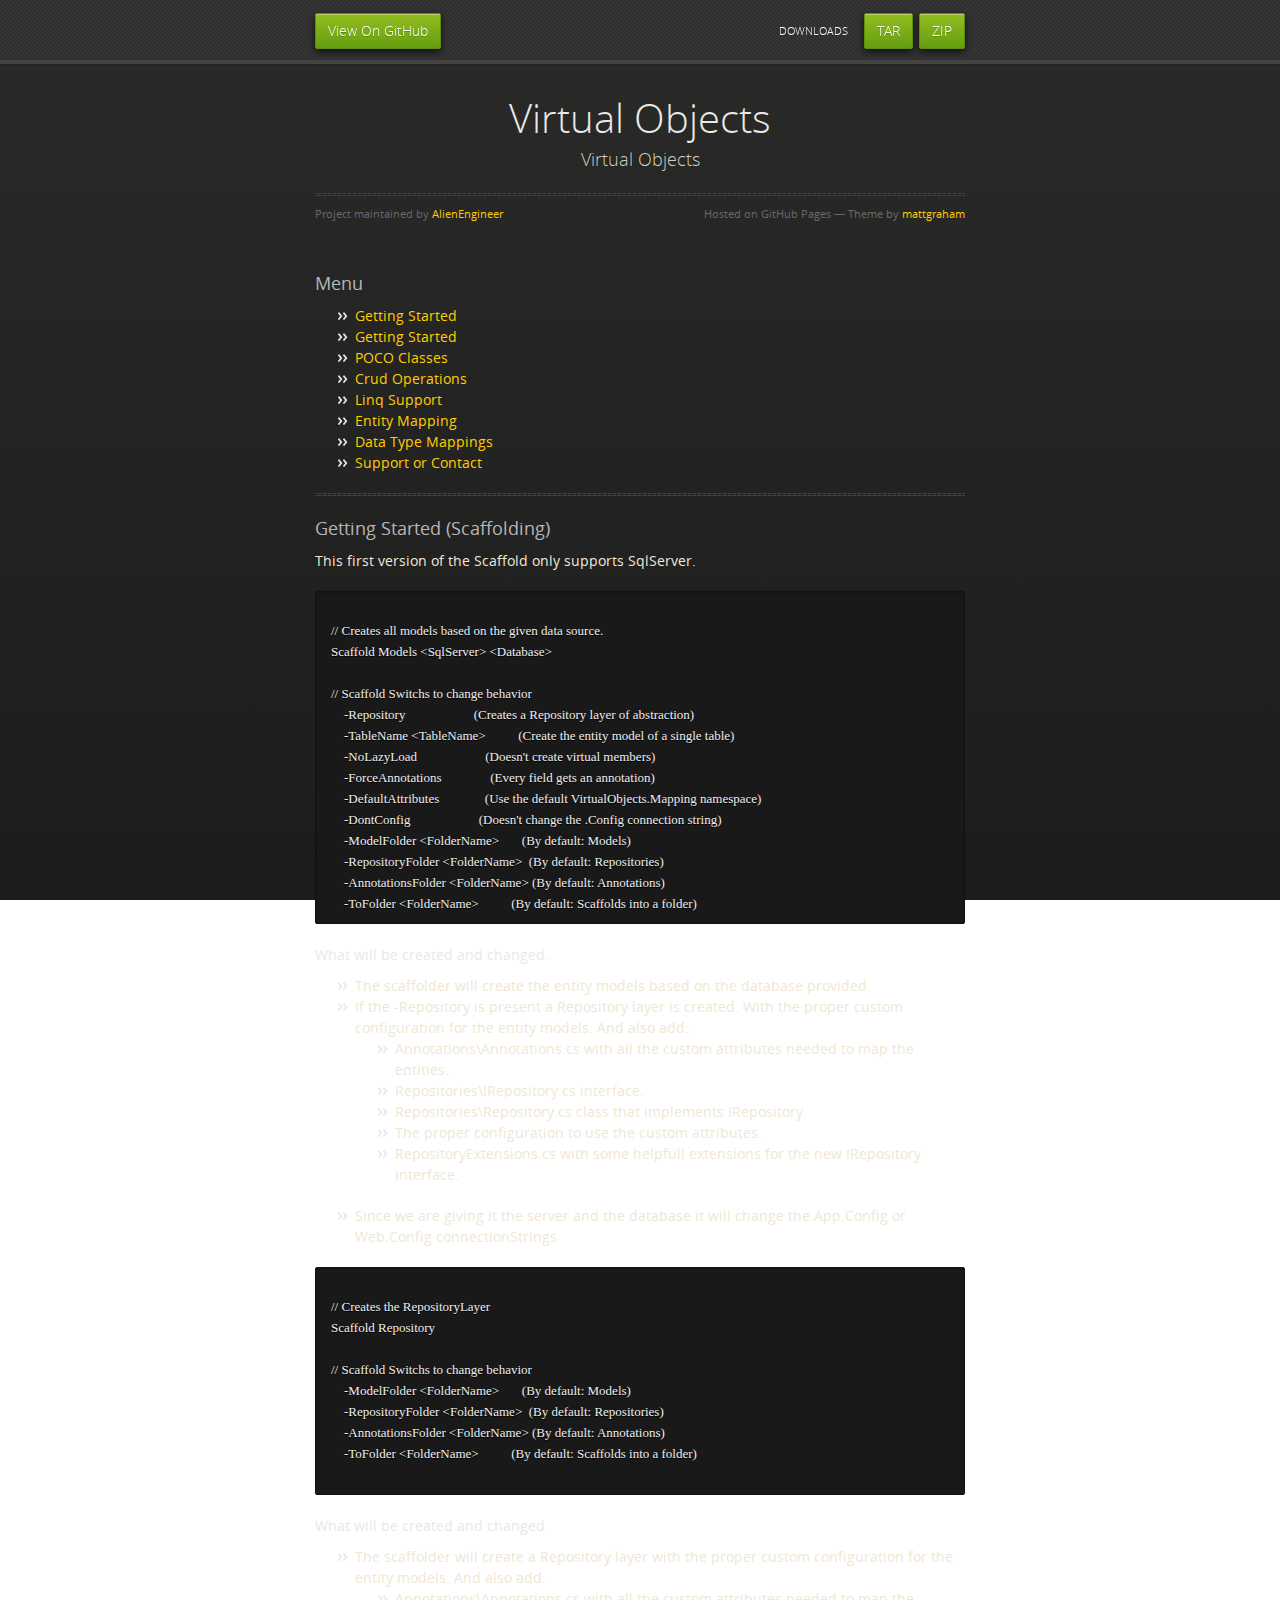
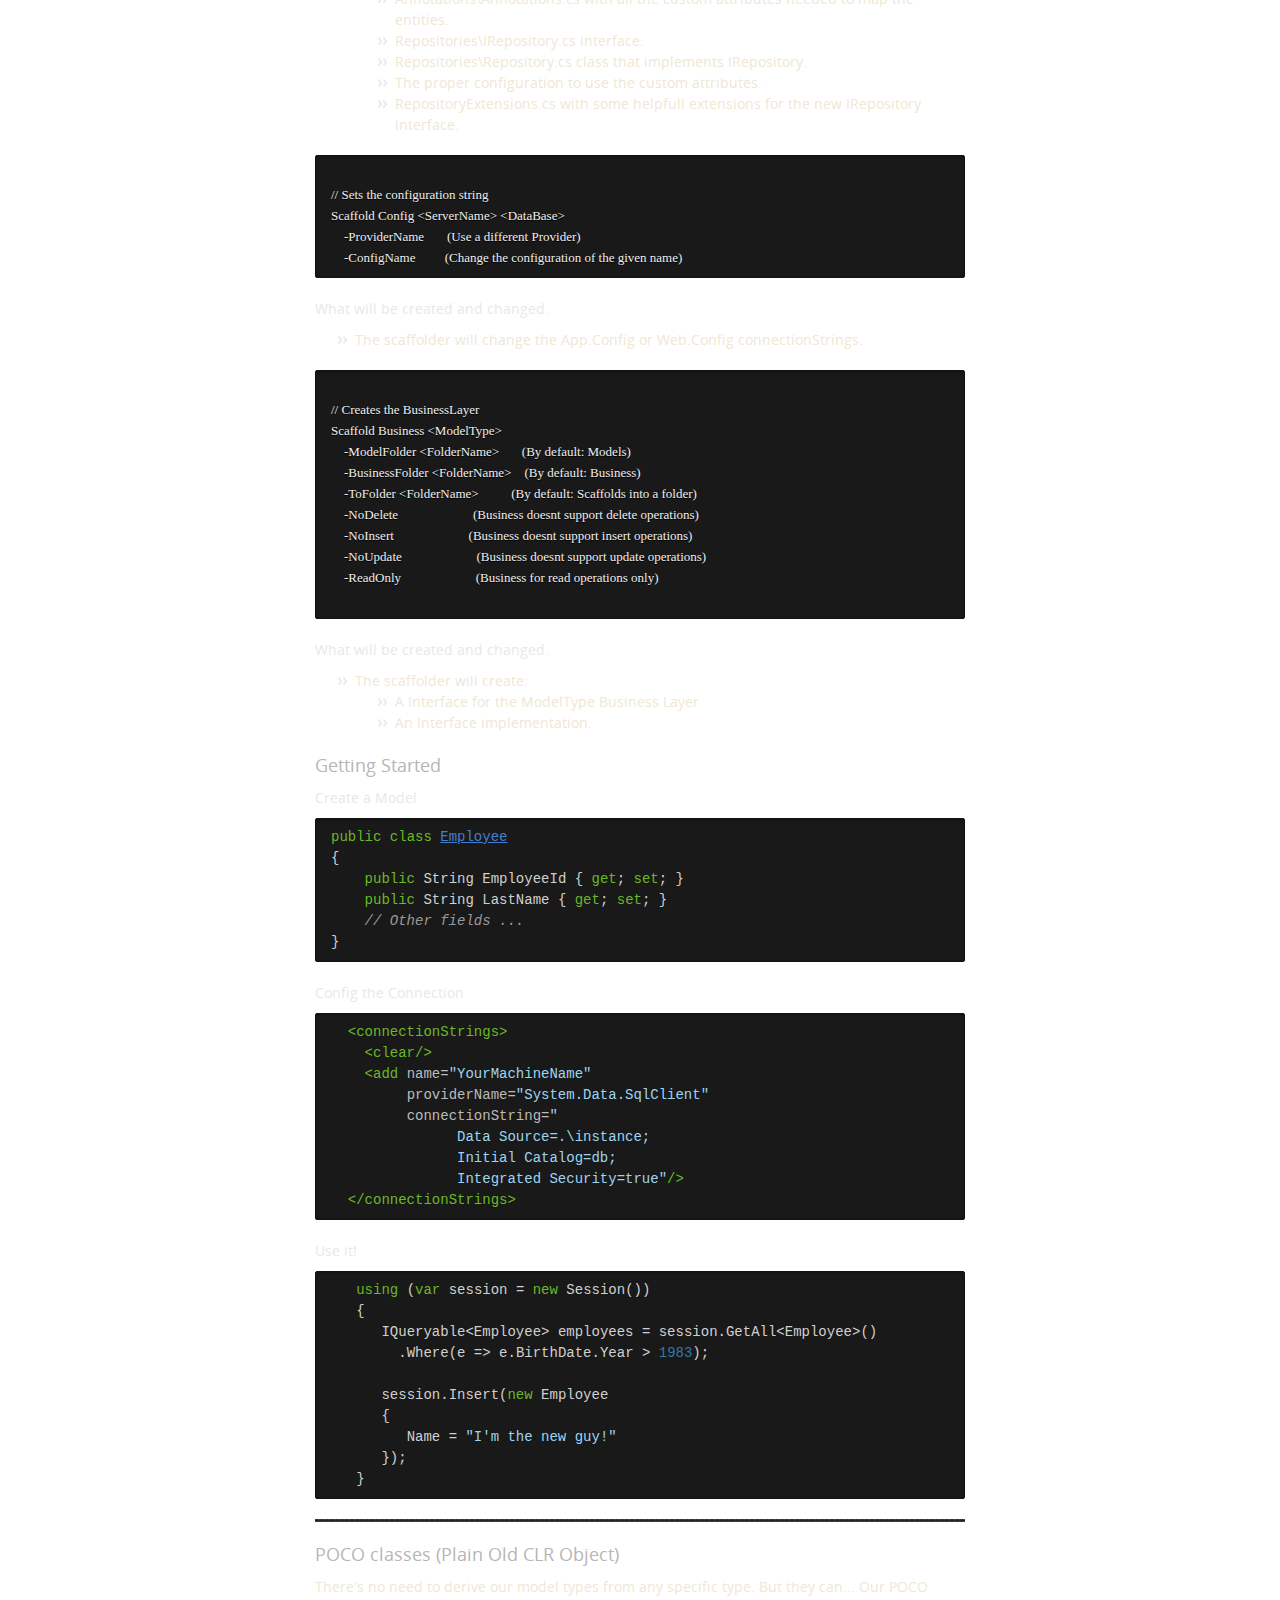
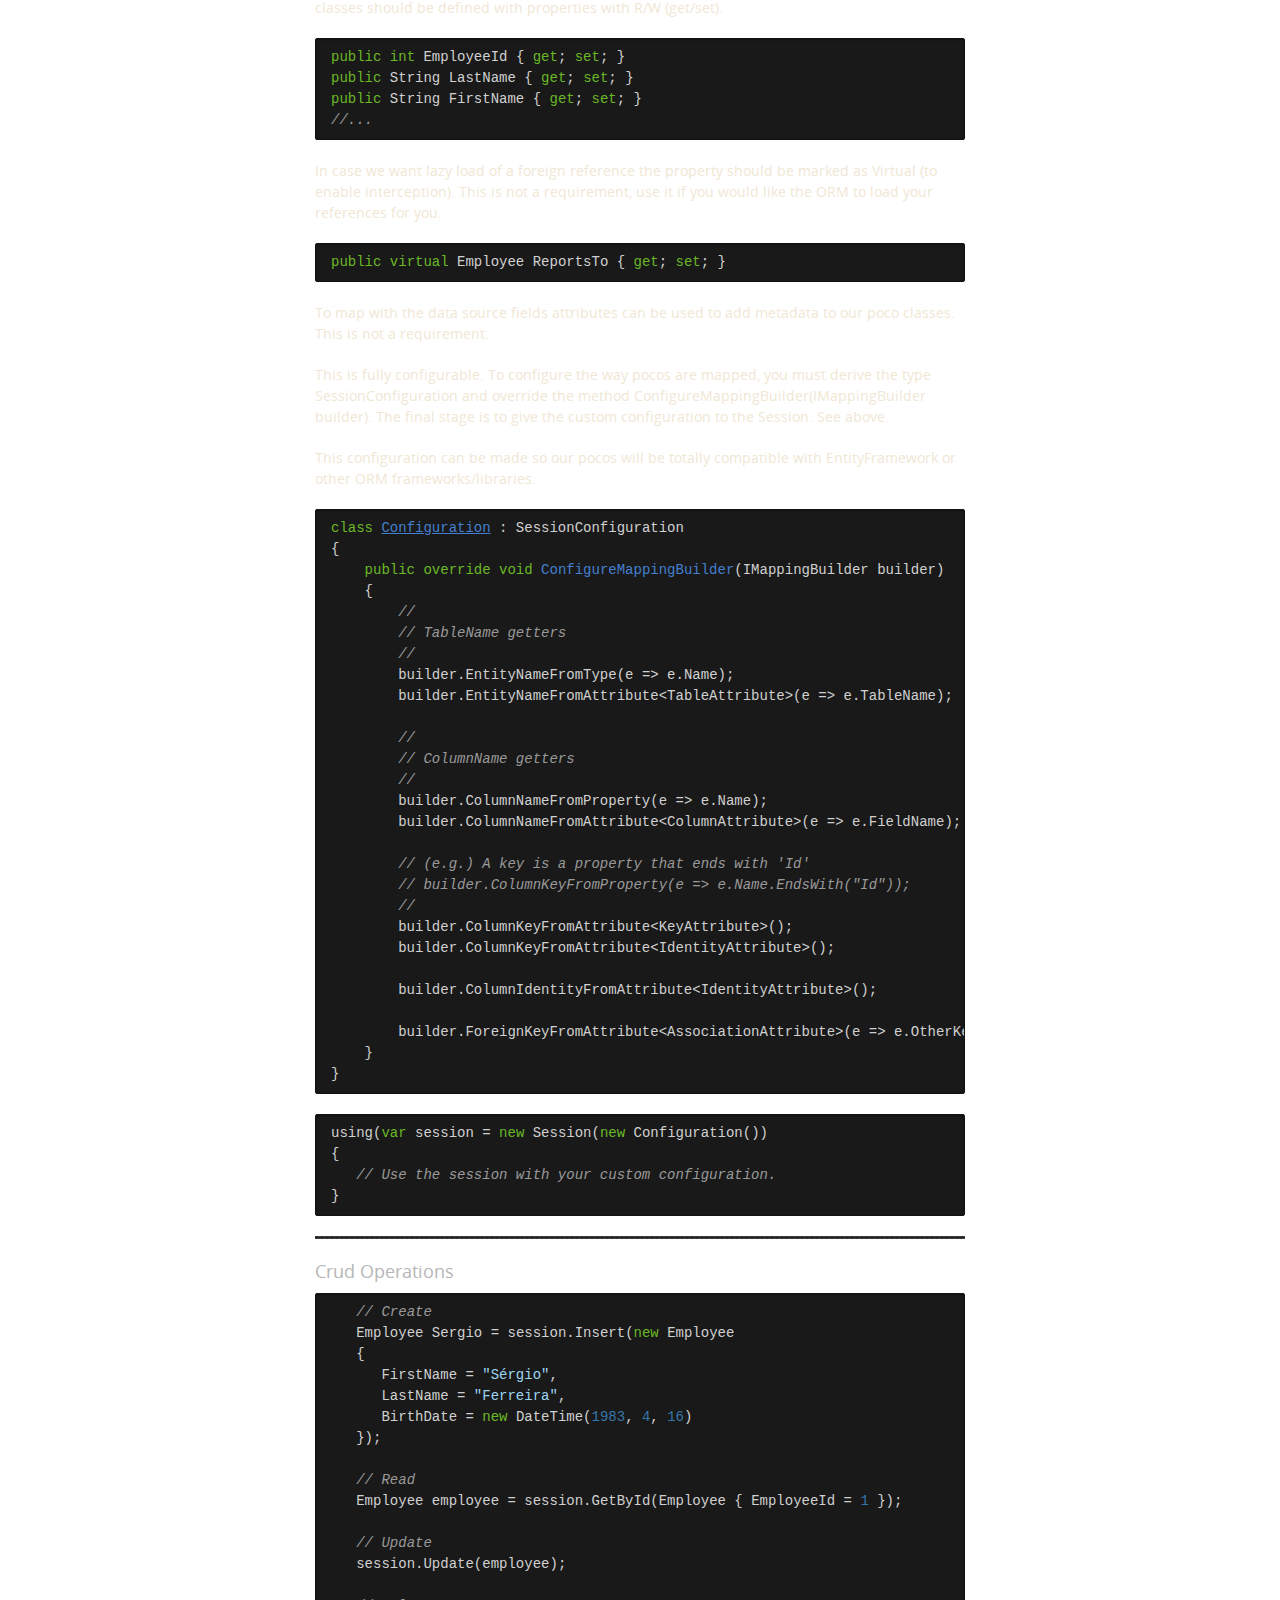
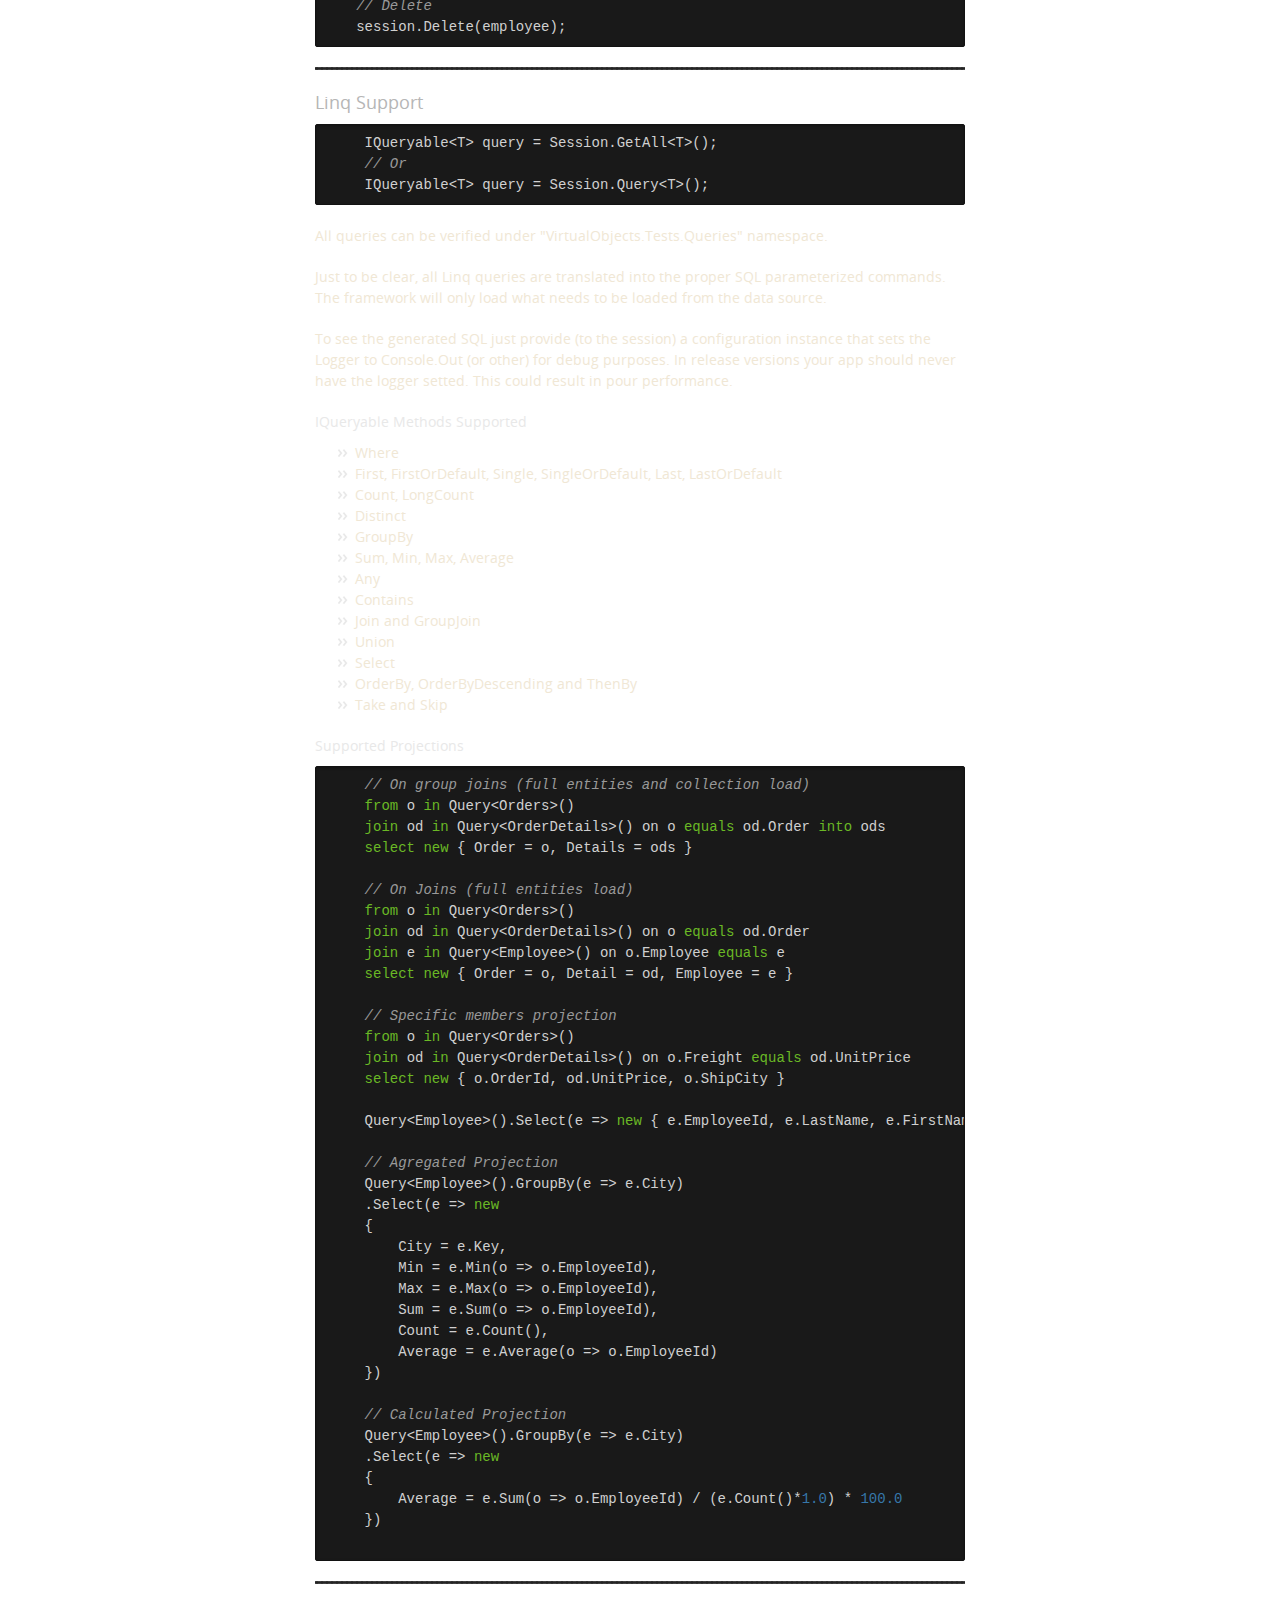
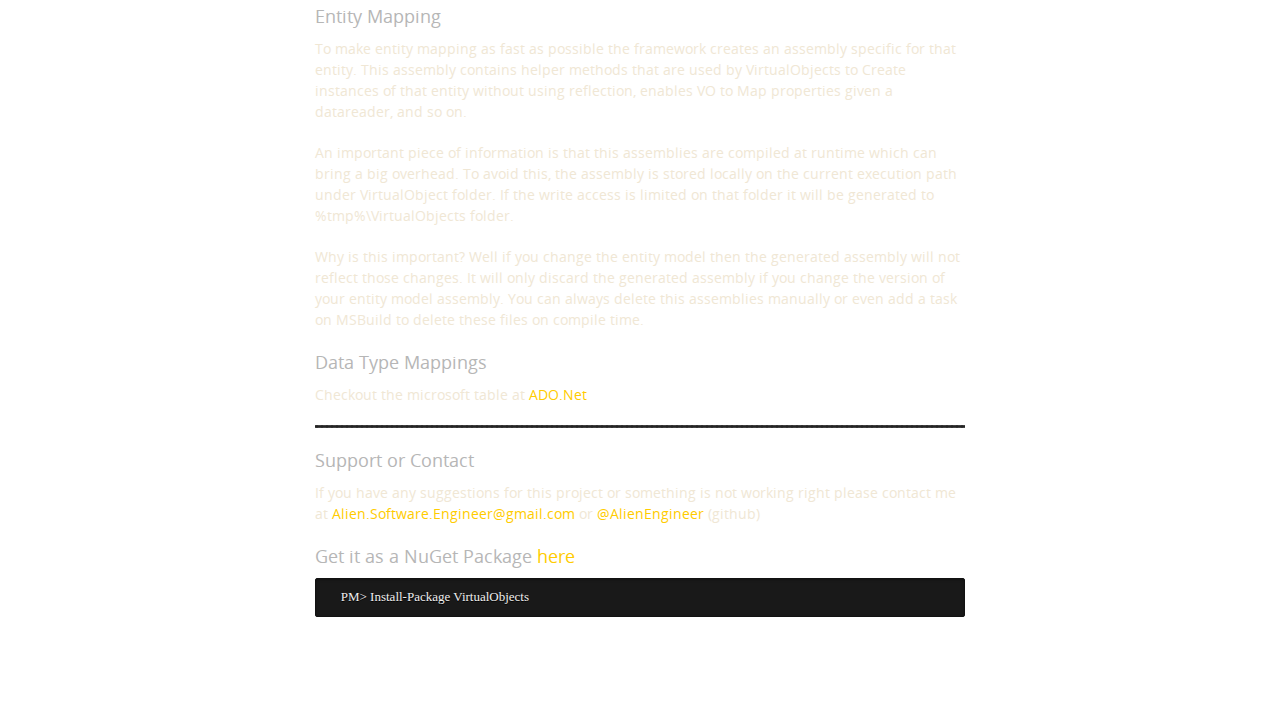
==== commit 85f85c97: "Create gh-pages branch via GitHub" ====
--- a/index.html
+++ b/index.html
@@ -47,6 +47,7 @@
 <li><a href="#poco-classes-plain-old-clr-object">POCO Classes</a></li>
 <li><a href="#crud-operations">Crud Operations</a></li>
 <li><a href="#linq-support">Linq Support</a></li>
+<li><a href="#entity-mapping">Entity Mapping</a></li>
 <li><a href="#data-type-mappings">Data Type Mappings</a></li>
 <li><a href="#support-or-contact">Support or Contact</a></li>
 </ul><hr><h3>
@@ -344,10 +345,16 @@
 
 </pre></div>
 
-<h4>
-<a name="supported-predicates" class="anchor" href="#supported-predicates"><span class="octicon octicon-link"></span></a>Supported Predicates</h4>
-
-<hr><h3>
+<hr><h3>
+<a name="entity-mapping" class="anchor" href="#entity-mapping"><span class="octicon octicon-link"></span></a>Entity Mapping</h3>
+
+<p>To make entity mapping as fast as possible the framework creates an assembly specific for that entity. This assembly contains helper methods that are used by VirtualObjects to Create instances of that entity without using reflection, enables VO to Map properties given a datareader, and so on.</p>
+
+<p>An important piece of information is that this assemblies are compiled at runtime which can bring a big overhead. To avoid this, the assembly is stored locally on the current execution path under VirtualObject folder. If the write access is limited on that folder it will be generated to %tmp%\VirtualObjects folder.</p>
+
+<p>Why is this important? Well if you change the entity model then the generated assembly will not reflect those changes. It will only discard the generated assembly if you change the version of your entity model assembly. You can always delete this assemblies manually or even add a task on MSBuild to delete these files on compile time.</p>
+
+<h3>
 <a name="data-type-mappings" class="anchor" href="#data-type-mappings"><span class="octicon octicon-link"></span></a>Data Type Mappings</h3>
 
 <p>Checkout the microsoft table at <a href="http://msdn.microsoft.com/en-us/library/cc716729.aspx">ADO.Net</a></p>
@@ -361,17 +368,8 @@
 <a name="get-it-as-a-nuget-package-here" class="anchor" href="#get-it-as-a-nuget-package-here"><span class="octicon octicon-link"></span></a>Get it as a NuGet Package <a href="http://www.nuget.org/packages/VirtualObjects/">here</a>
 </h3>
 
-<pre><code>   PM&gt; Install-Package VirtualObjects -Pre
-</code></pre>
-
-<h3>
-<a name="dependencies" class="anchor" href="#dependencies"><span class="octicon octicon-link"></span></a>Dependencies</h3>
-
-<ul>
-<li>Castle.Core       (≥ 3.2.2)</li>
-<li>fasterflect       (≥ 2.1.3)</li>
-<li>Ninject           (≥ 3.0.1.10)</li>
-</ul>
+<pre><code>   PM&gt; Install-Package VirtualObjects
+</code></pre>
       </section>
 
     </div>
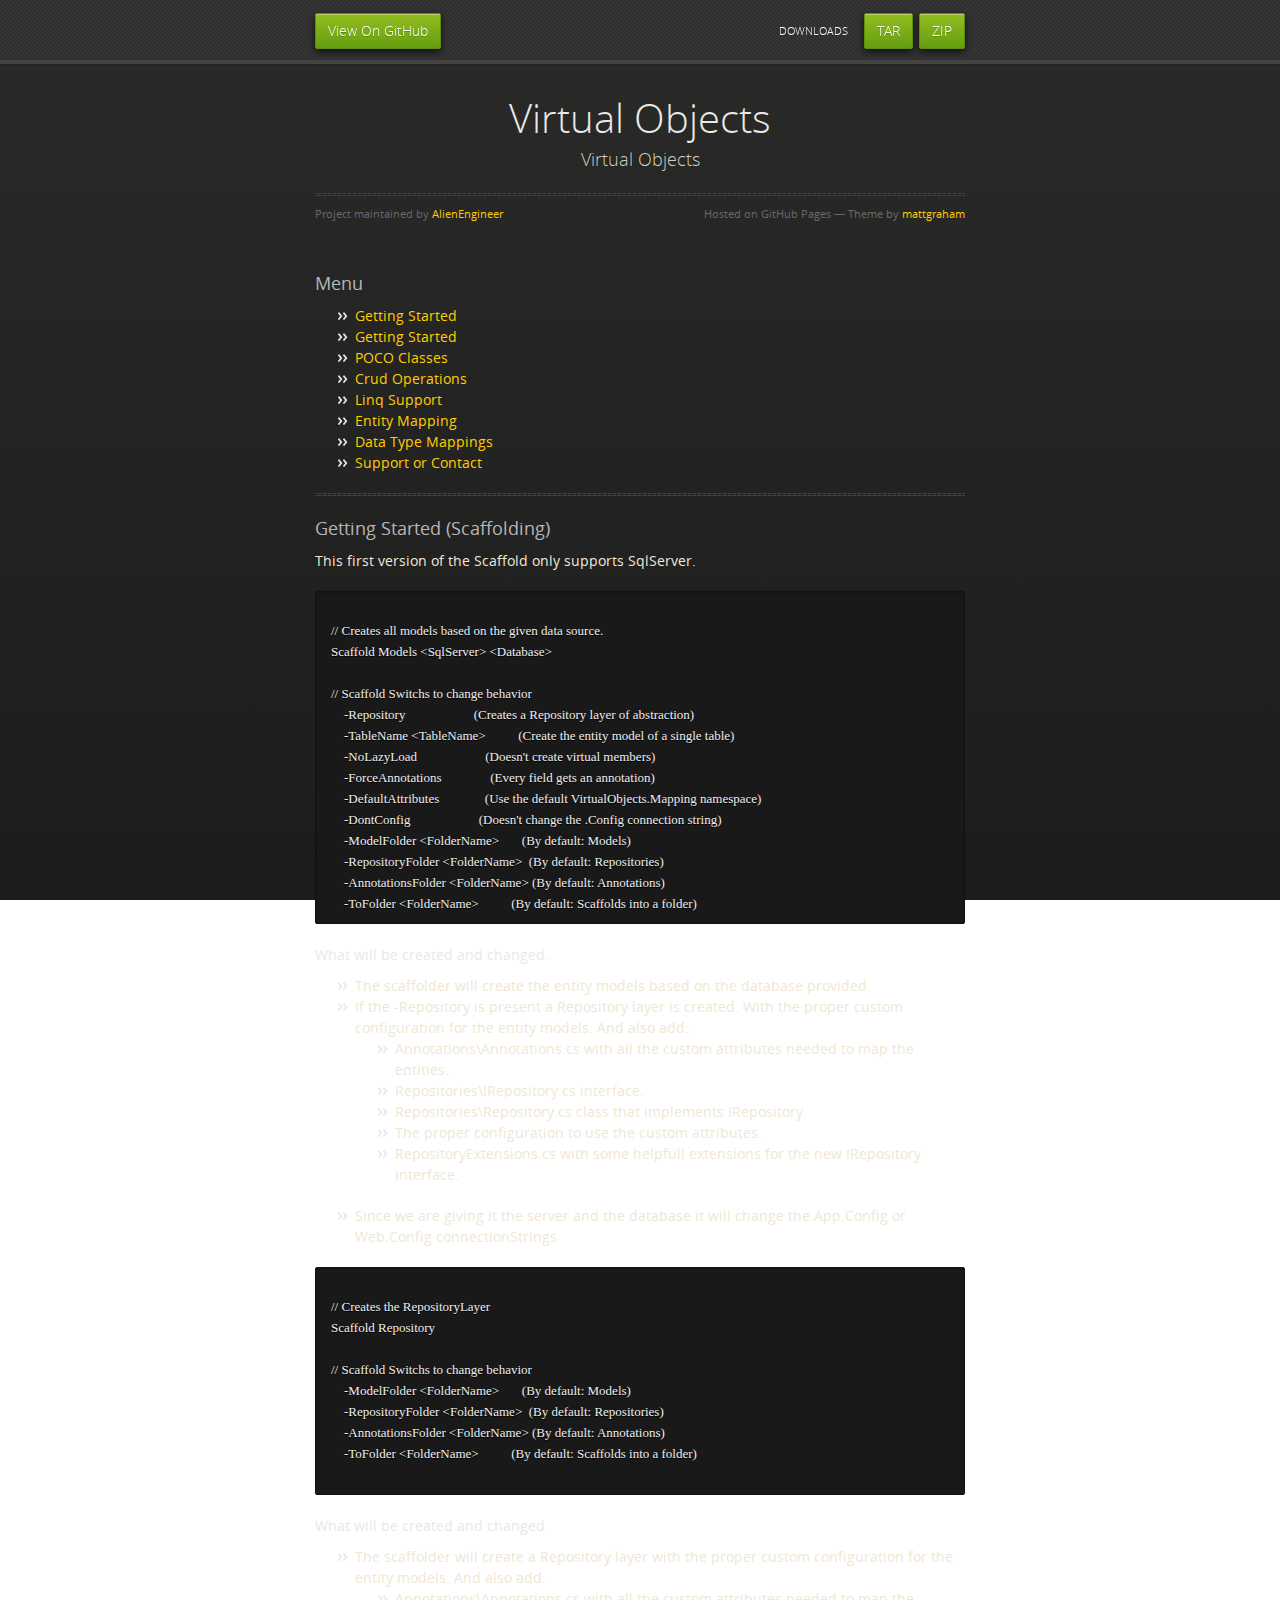
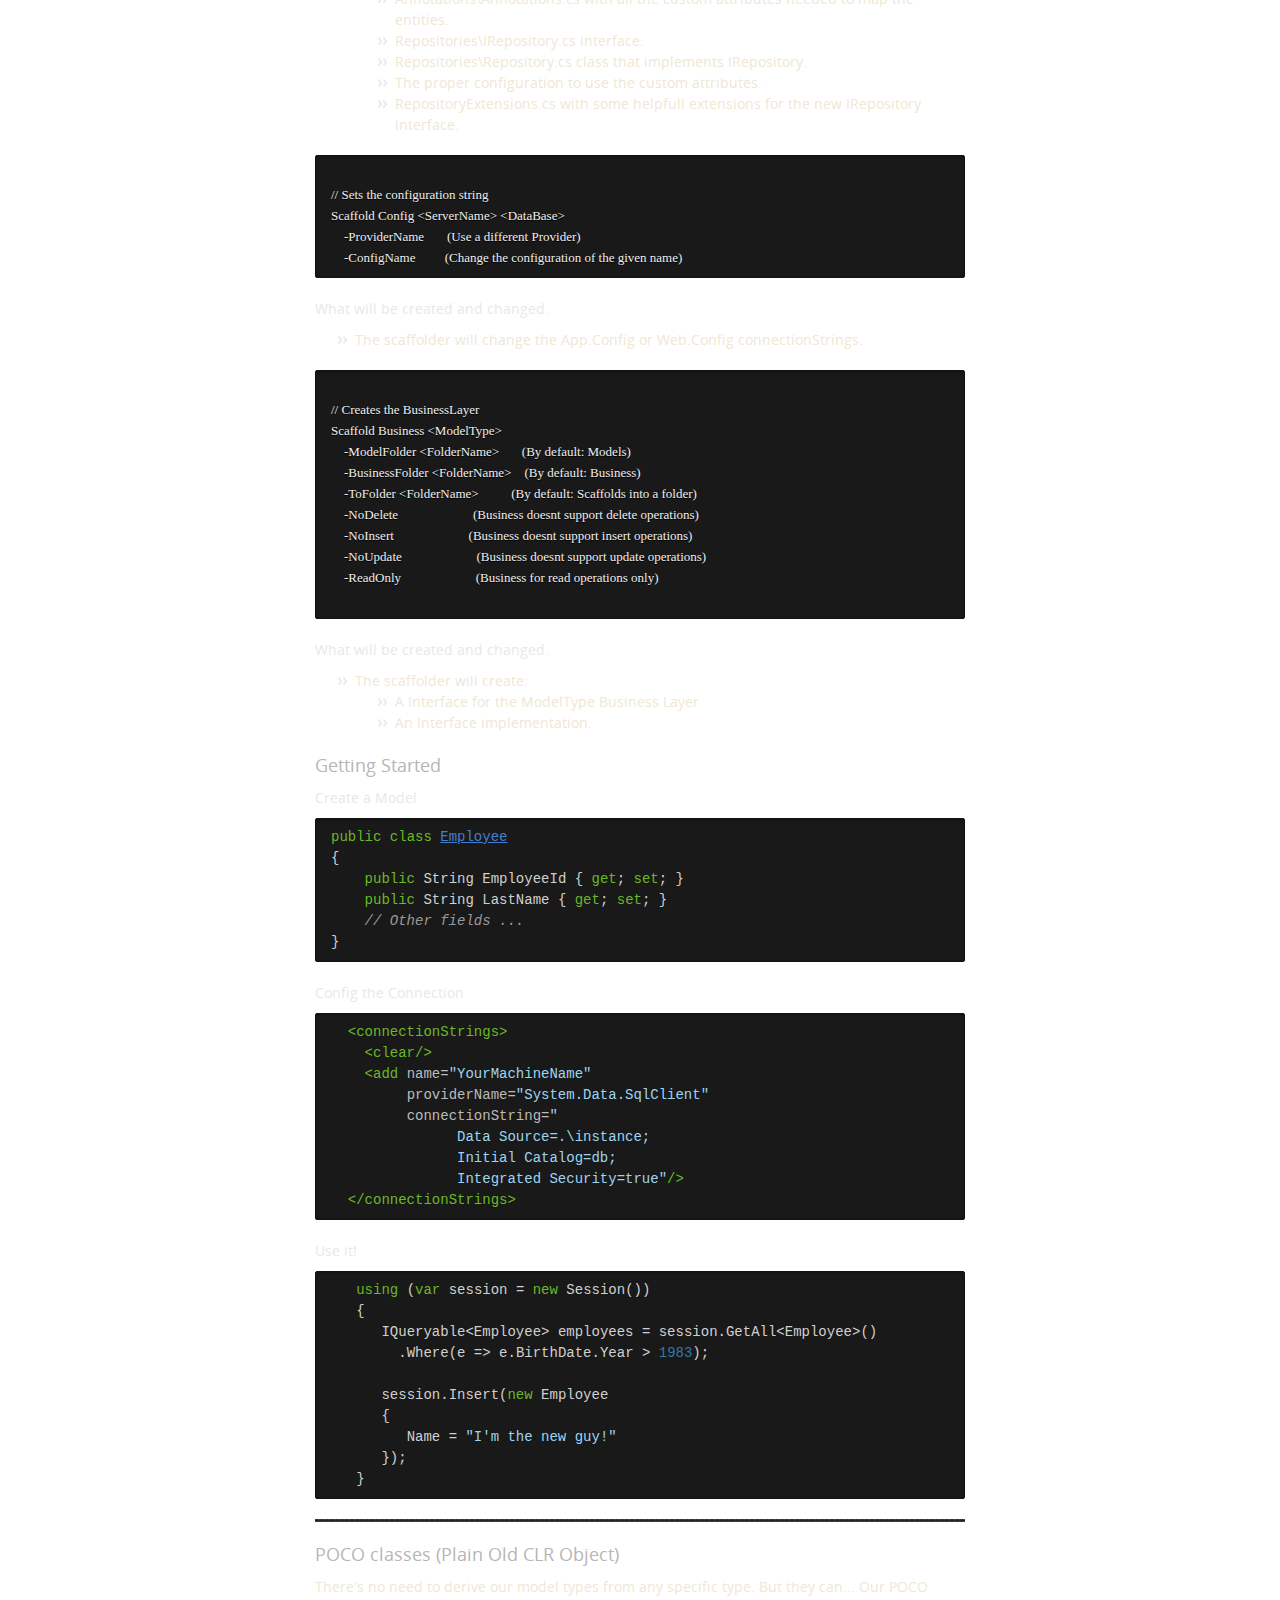
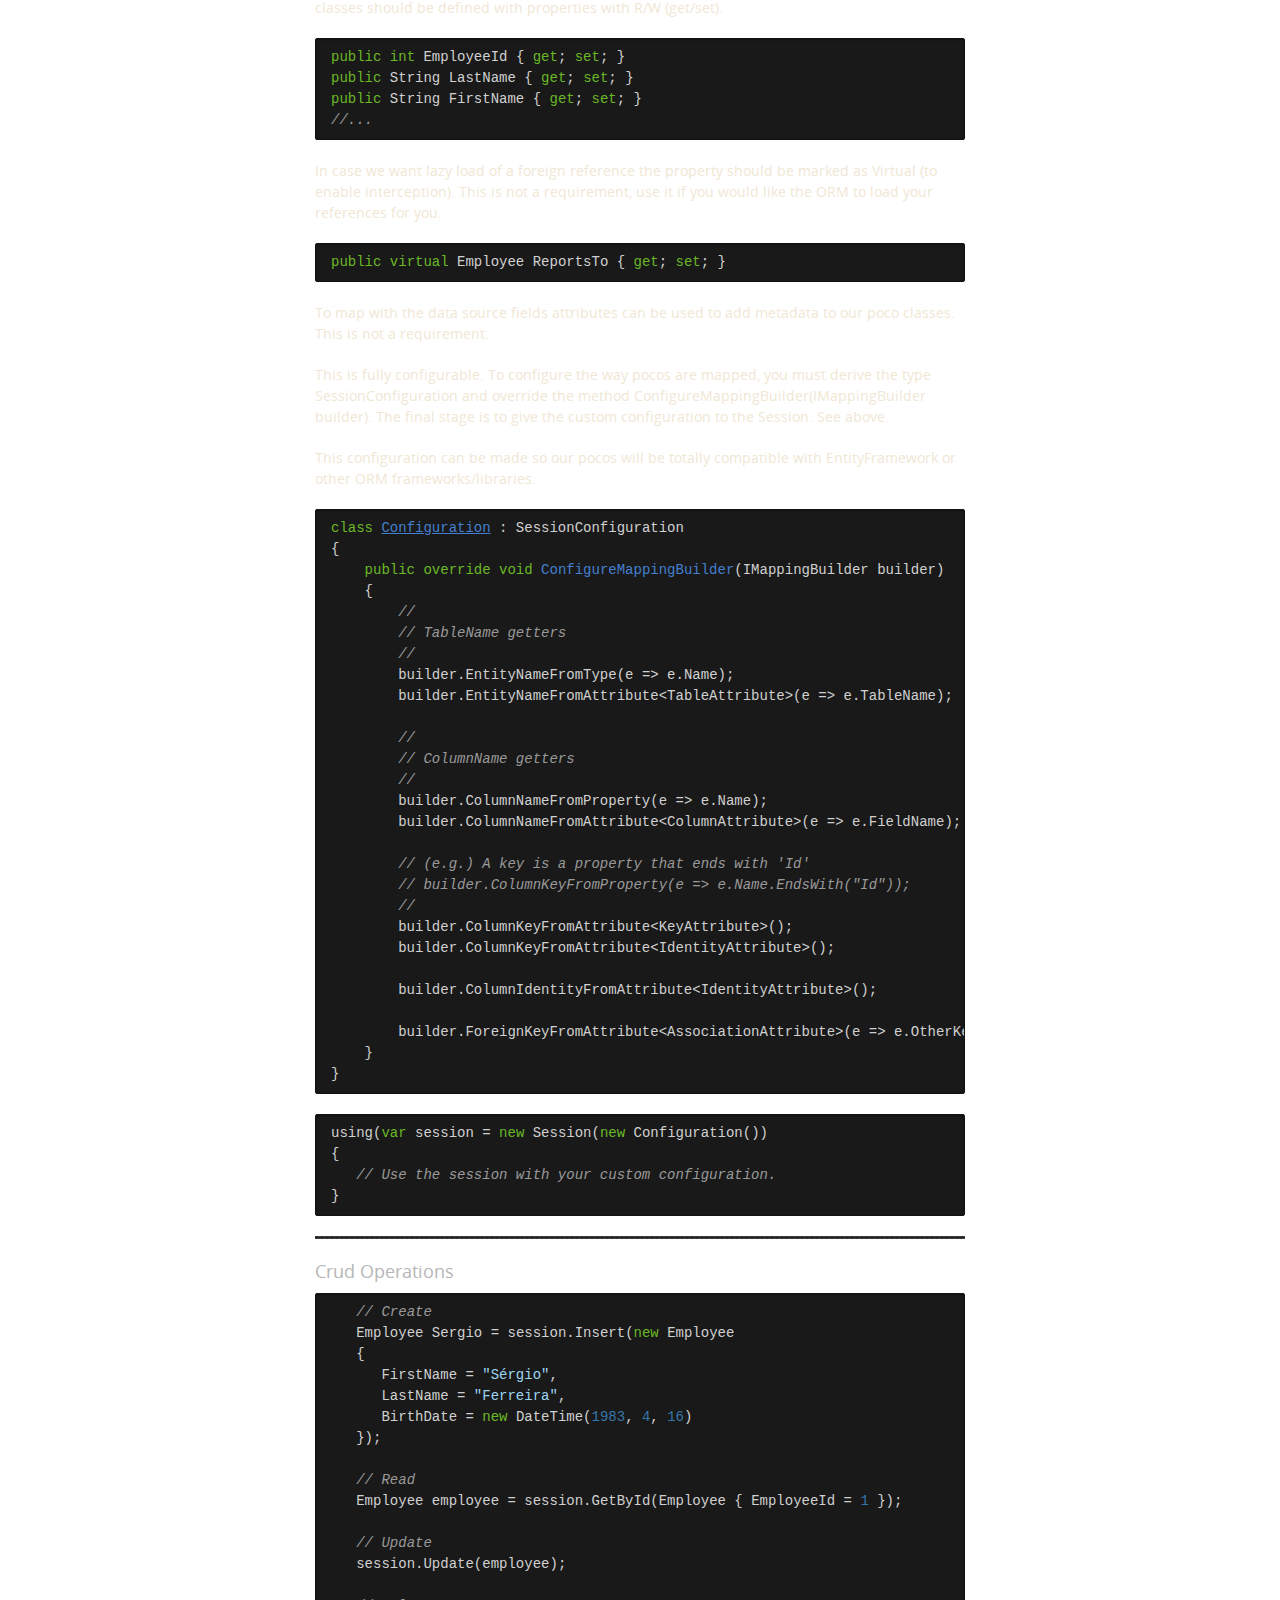
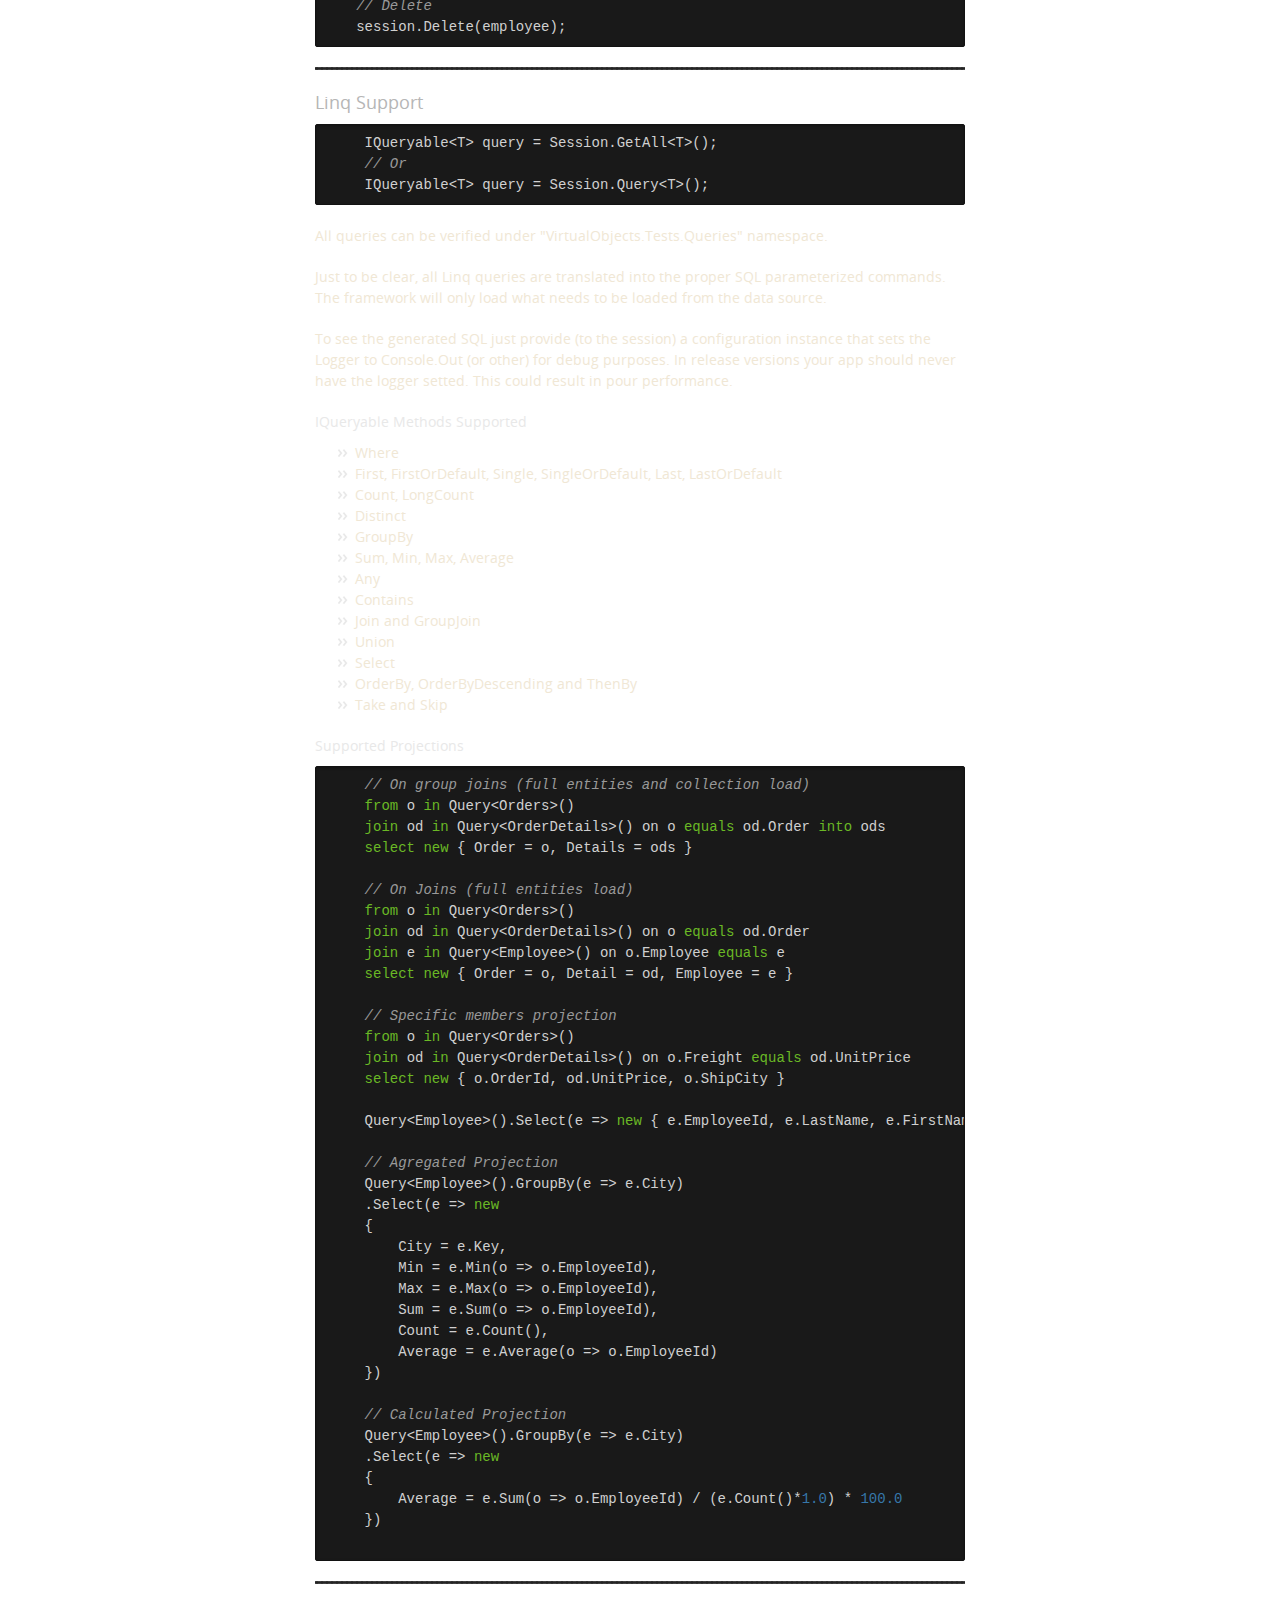
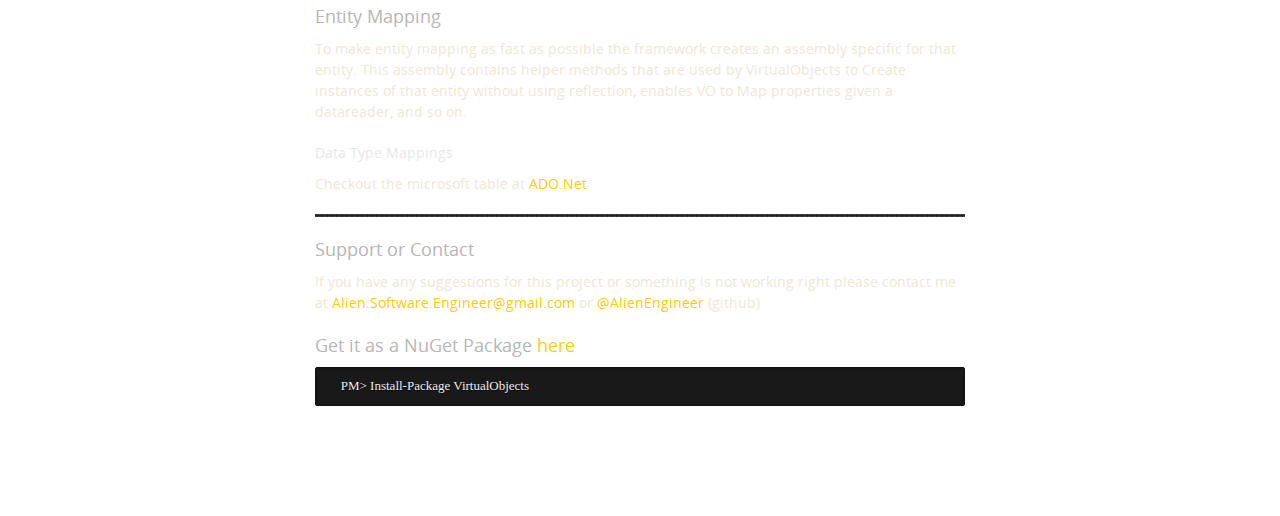
==== commit 437cfb75: "Create gh-pages branch via GitHub" ====
--- a/index.html
+++ b/index.html
@@ -350,12 +350,8 @@
 
 <p>To make entity mapping as fast as possible the framework creates an assembly specific for that entity. This assembly contains helper methods that are used by VirtualObjects to Create instances of that entity without using reflection, enables VO to Map properties given a datareader, and so on.</p>
 
-<p>An important piece of information is that this assemblies are compiled at runtime which can bring a big overhead. To avoid this, the assembly is stored locally on the current execution path under VirtualObject folder. If the write access is limited on that folder it will be generated to %tmp%\VirtualObjects folder.</p>
-
-<p>Why is this important? Well if you change the entity model then the generated assembly will not reflect those changes. It will only discard the generated assembly if you change the version of your entity model assembly. You can always delete this assemblies manually or even add a task on MSBuild to delete these files on compile time.</p>
-
-<h3>
-<a name="data-type-mappings" class="anchor" href="#data-type-mappings"><span class="octicon octicon-link"></span></a>Data Type Mappings</h3>
+<h4>
+<a name="data-type-mappings" class="anchor" href="#data-type-mappings"><span class="octicon octicon-link"></span></a>Data Type Mappings</h4>
 
 <p>Checkout the microsoft table at <a href="http://msdn.microsoft.com/en-us/library/cc716729.aspx">ADO.Net</a></p>
 
